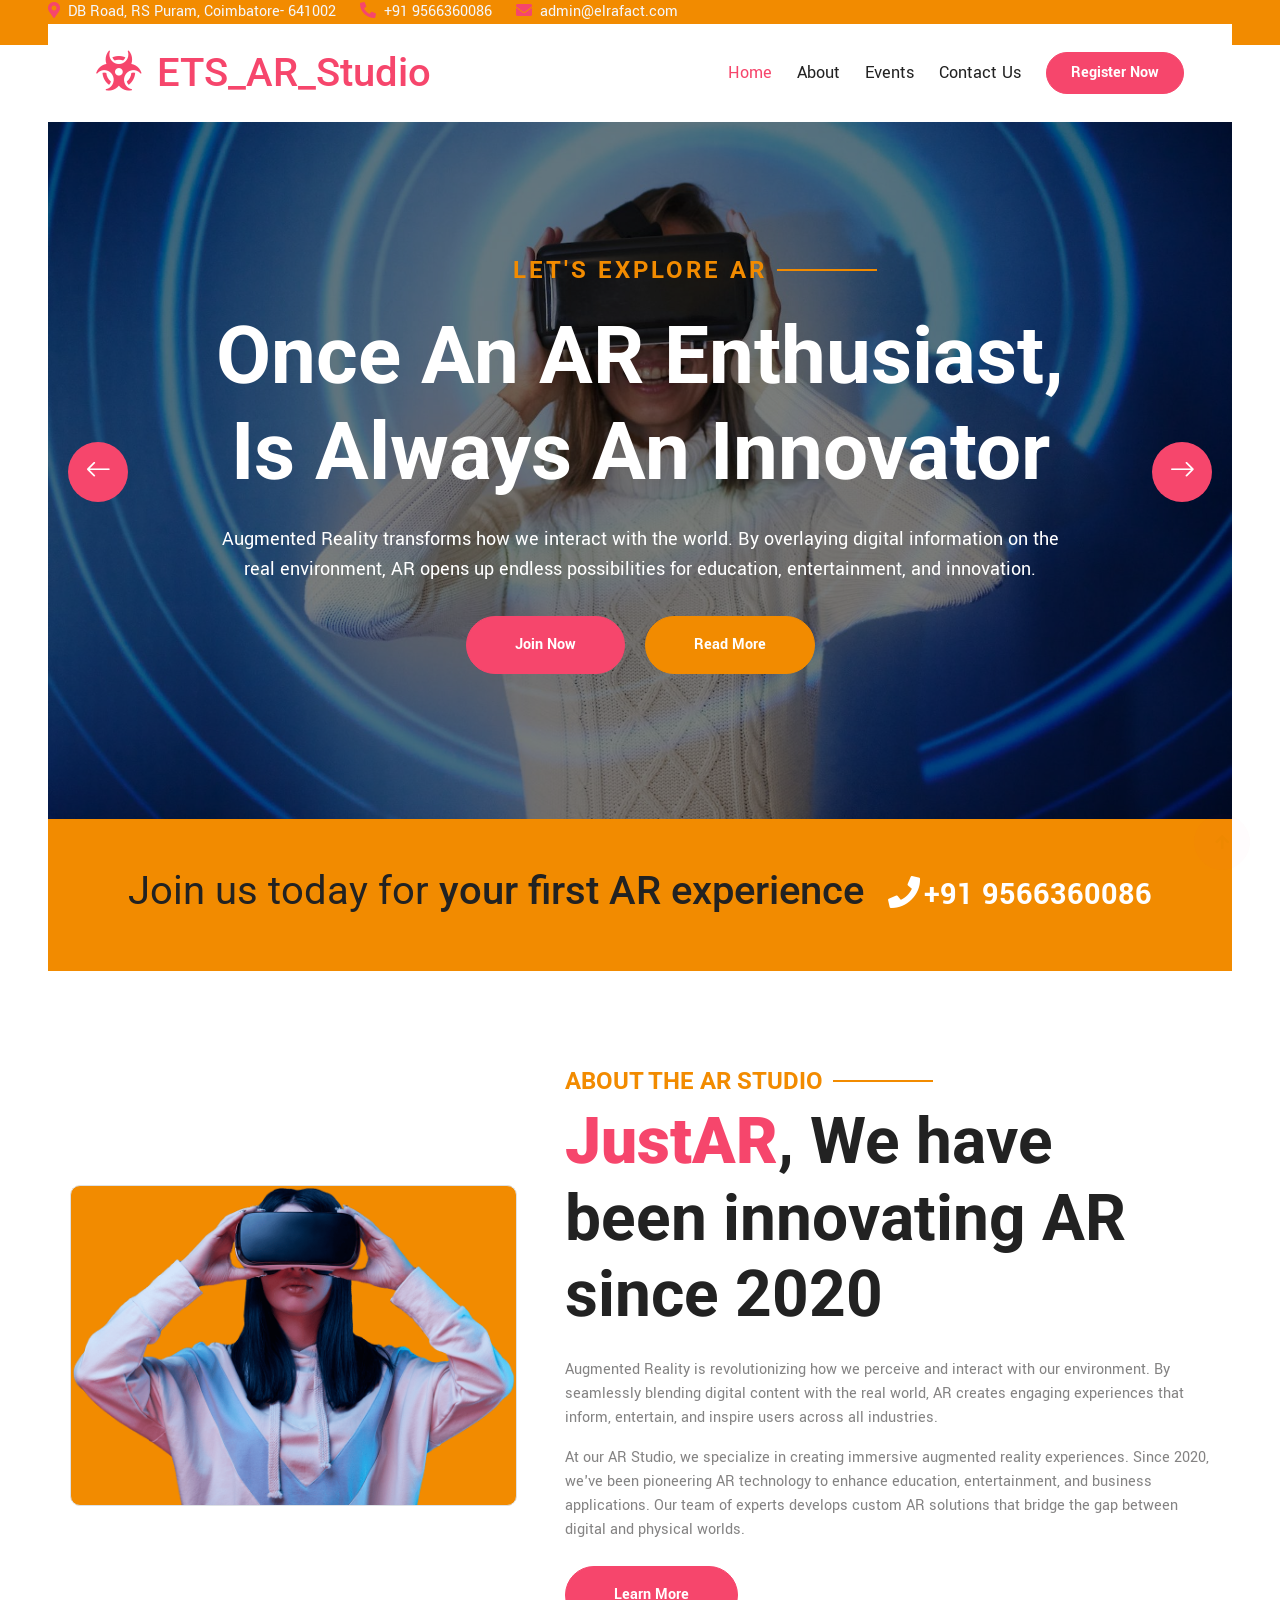
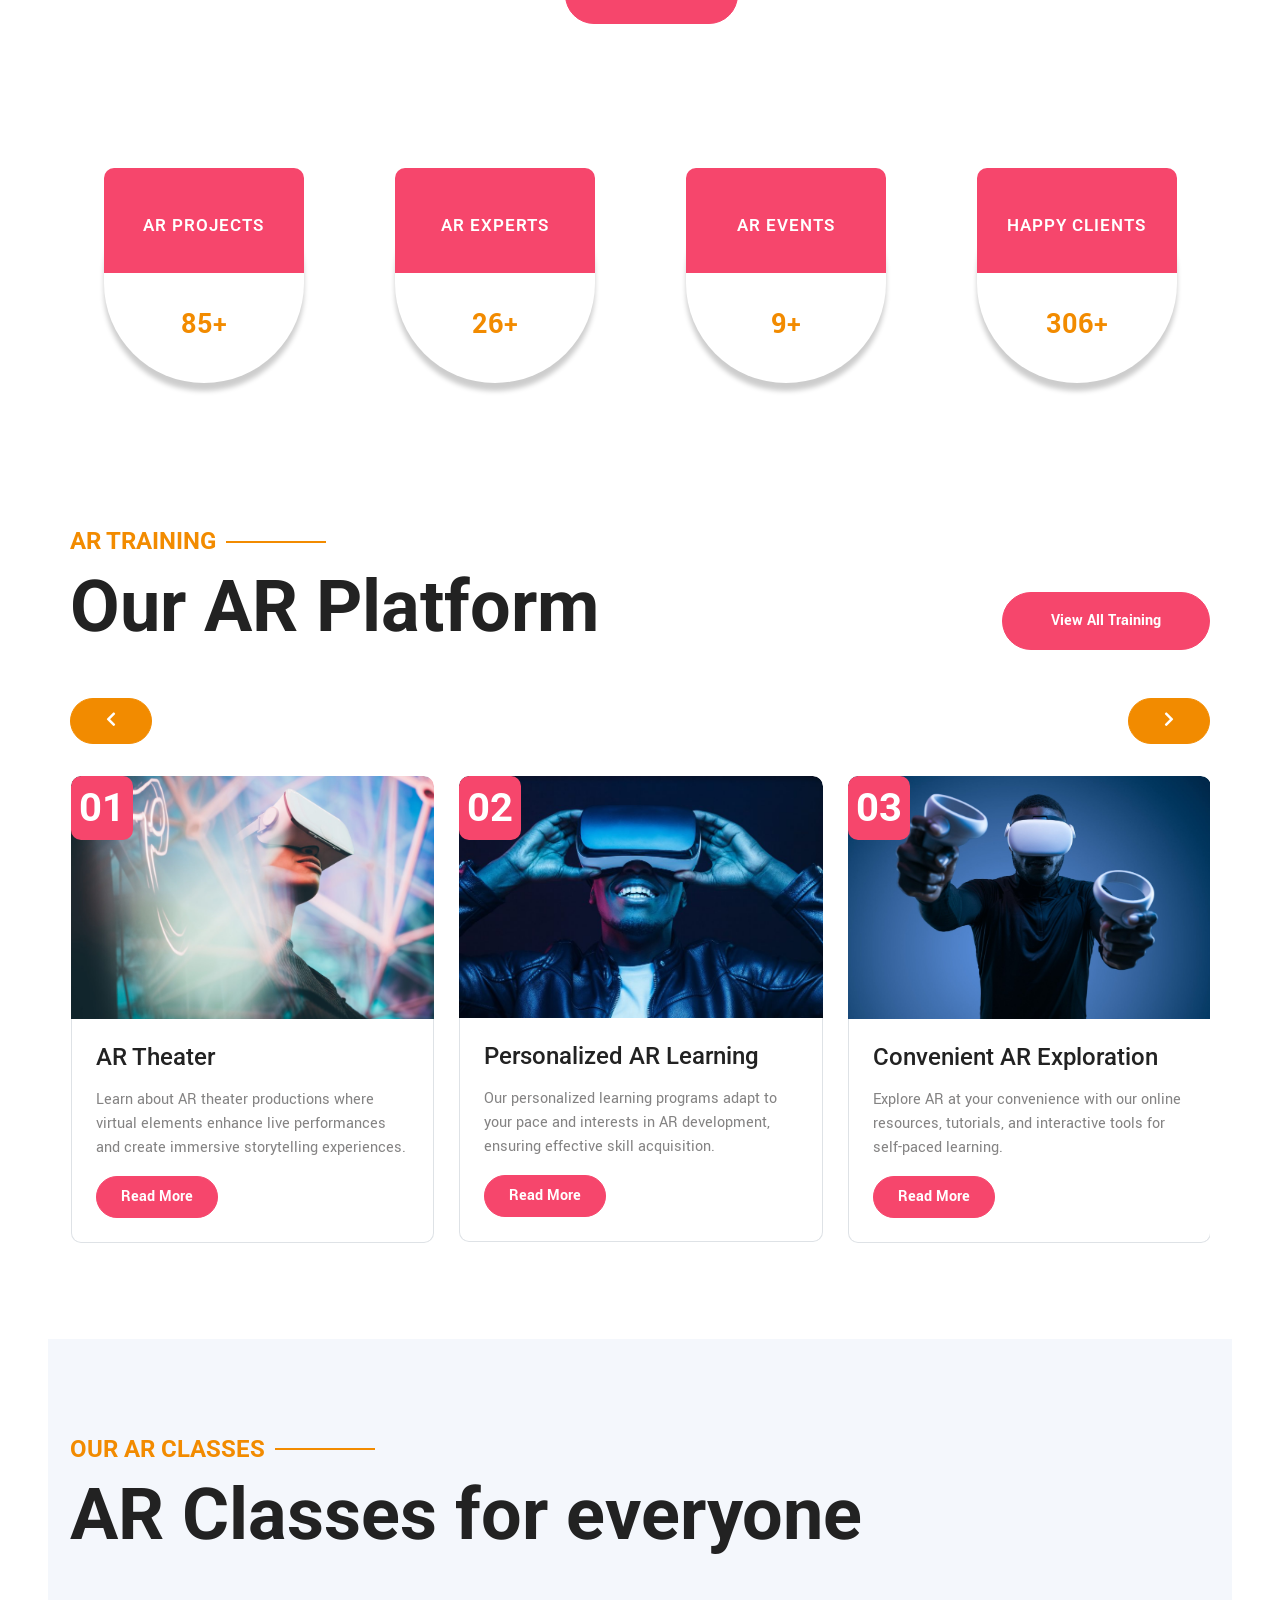
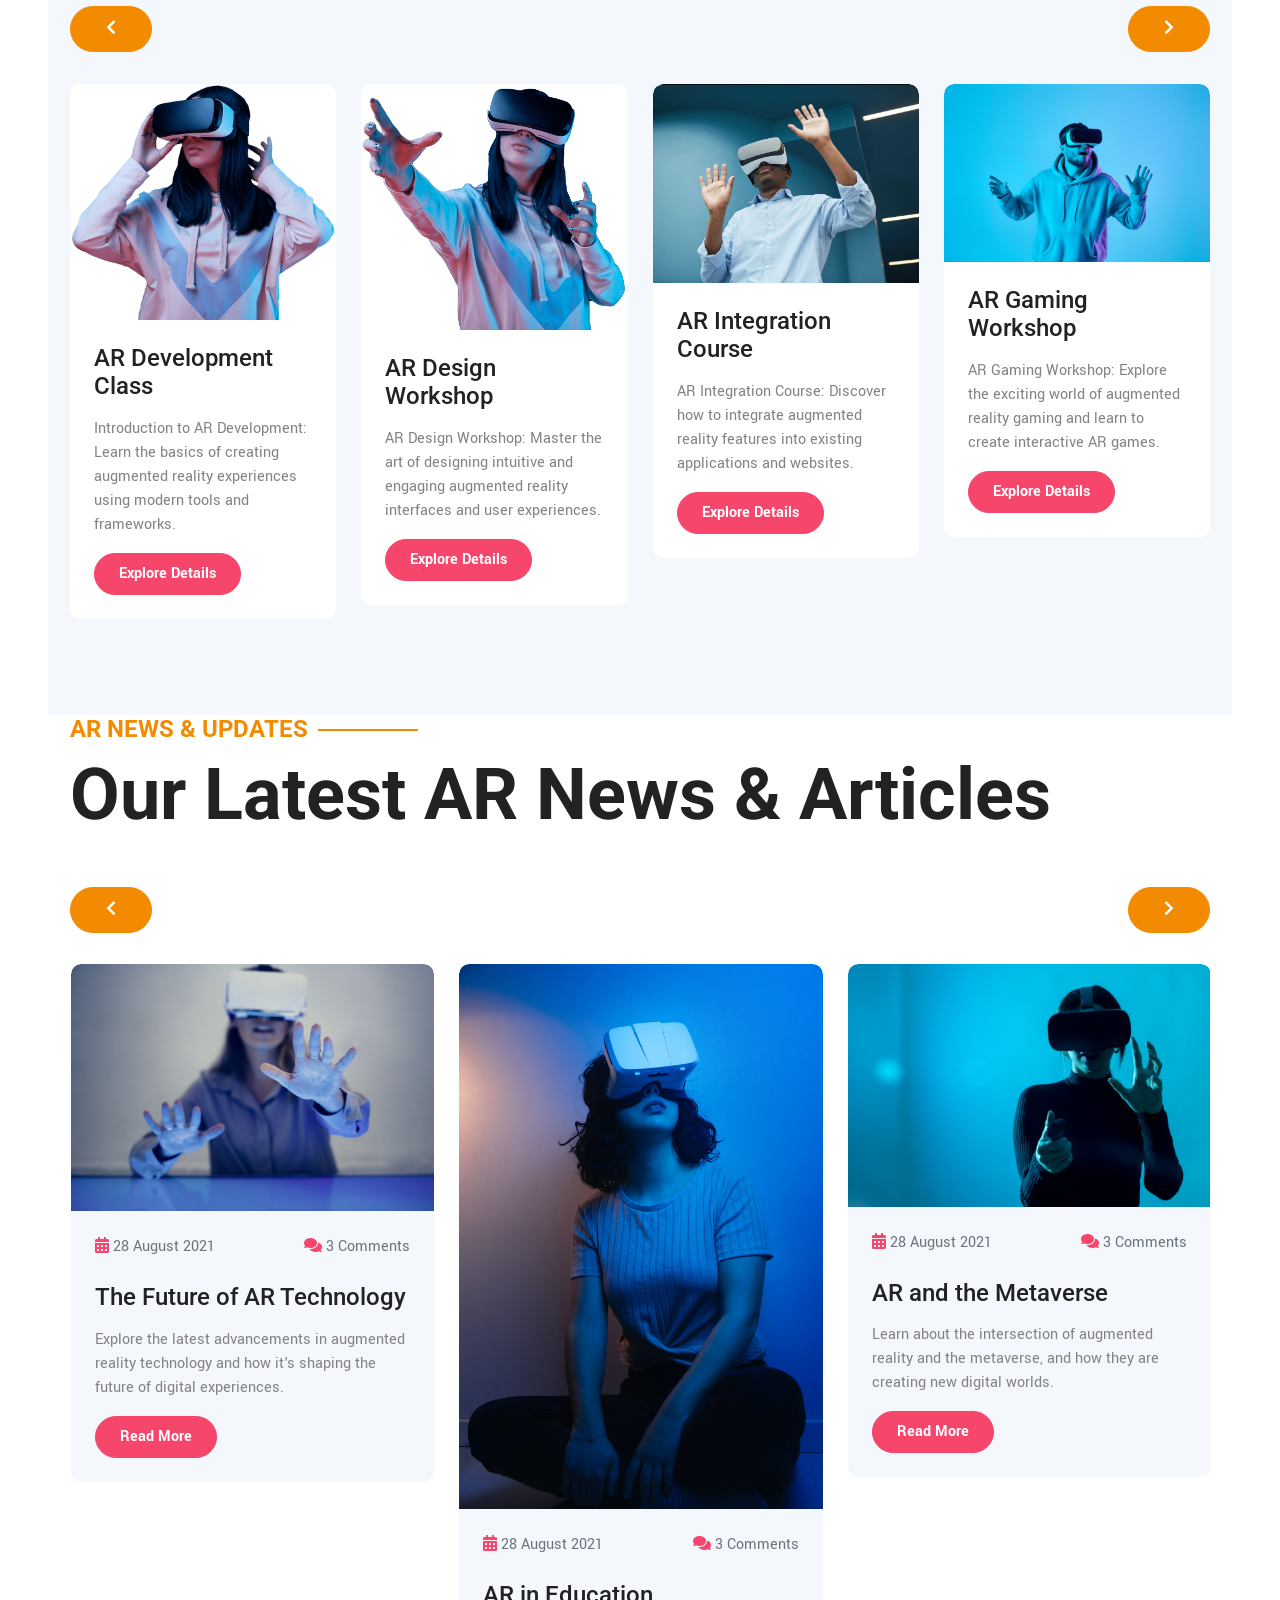
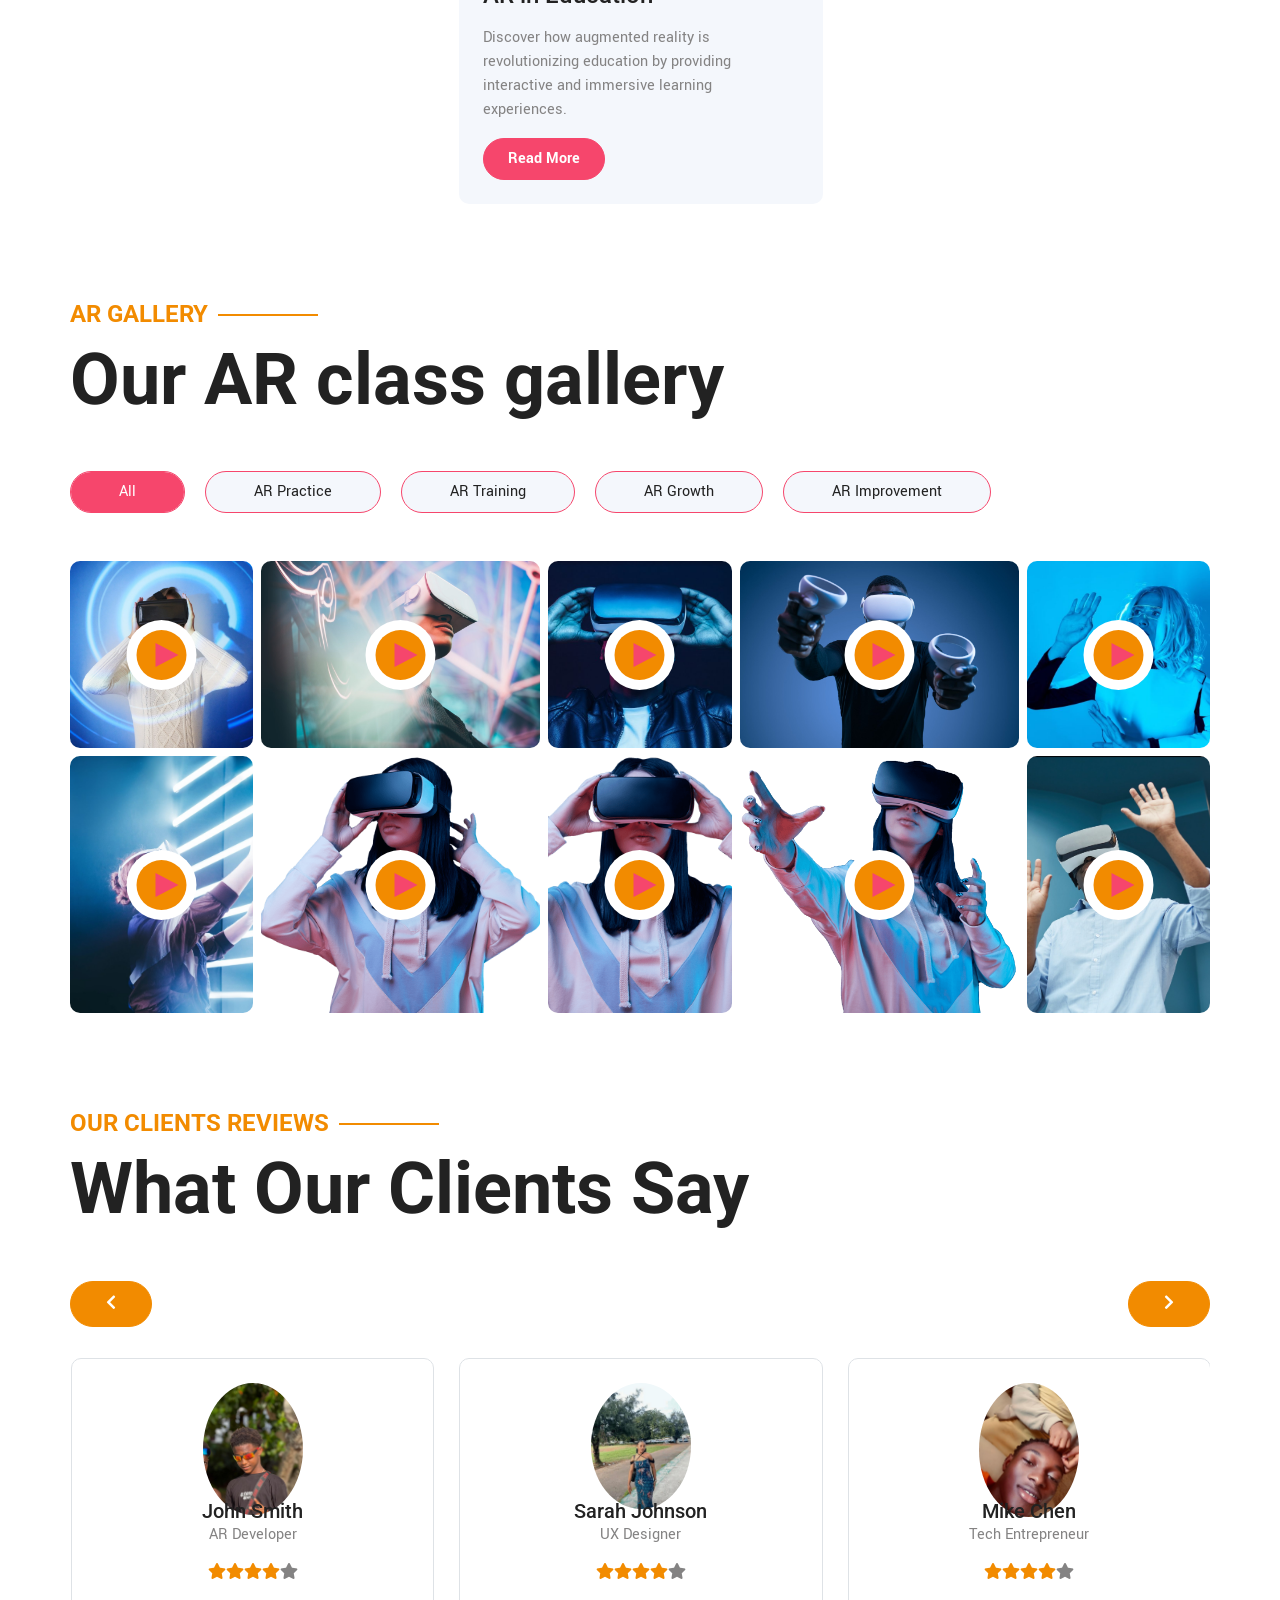
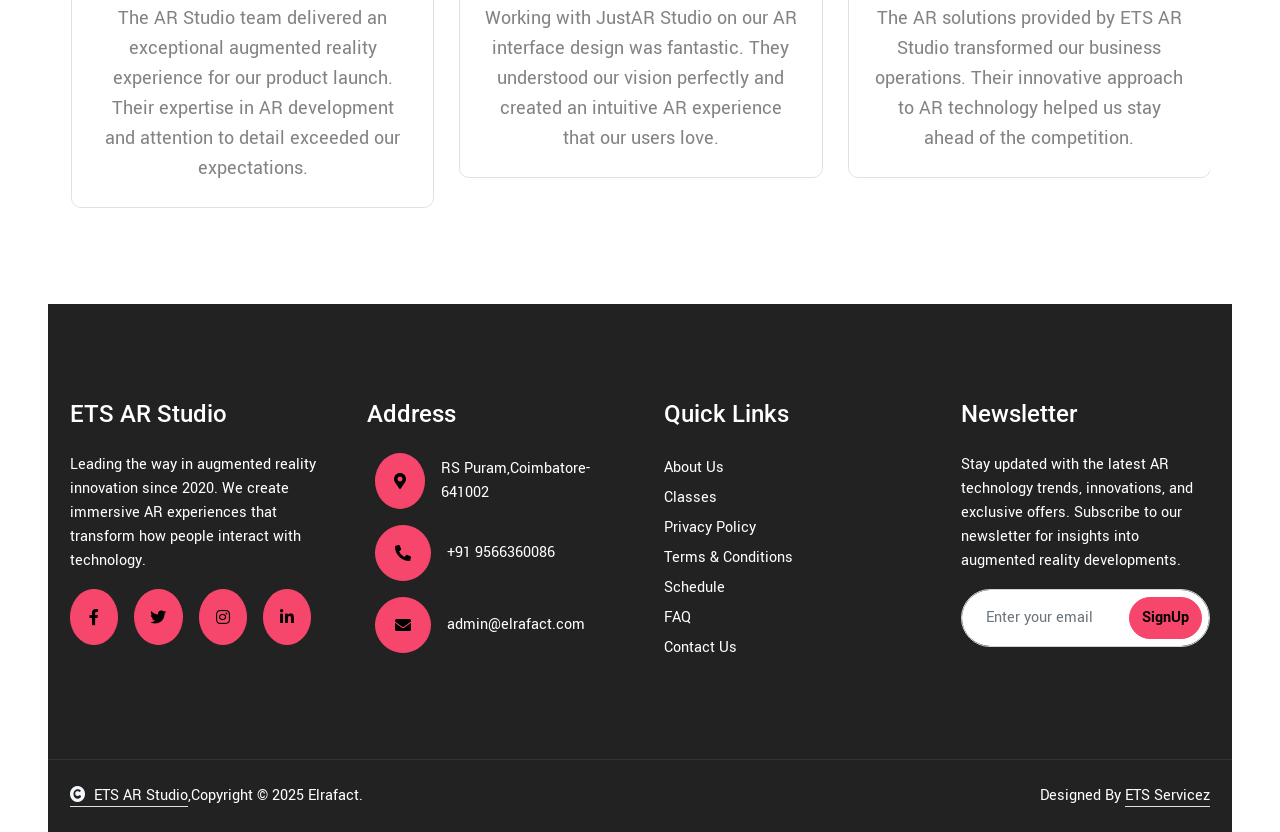
==== index.html @ f2a75872 "initial commit" ====
<!DOCTYPE html>
<html lang="en">

    <head>
        <meta charset="utf-8">
        <title>AR STUDIO</title>
        <meta content="width=device-width, initial-scale=1.0" name="viewport">
       <meta content="HTML website" name="keywords">

        <meta content="Download HTML" name="description">


        <!-- Google Web Fonts -->
        <link rel="preconnect" href="https://fonts.googleapis.com">
        <link rel="preconnect" href="https://fonts.gstatic.com" crossorigin>
        <link href="https://fonts.googleapis.com/css2?family=Roboto:wght@400;500;700&family=Yantramanav:wght@400;500;700&display=swap" rel="stylesheet"> 

        <!-- Icon Font Stylesheet -->
        <link rel="stylesheet" href="https://use.fontawesome.com/releases/v5.15.4/css/all.css"/>
        <link href="https://cdn.jsdelivr.net/npm/bootstrap-icons@1.4.1/font/bootstrap-icons.css" rel="stylesheet">

        <!-- Libraries Stylesheet -->
        <link href="lib/animate/animate.min.css" rel="stylesheet">
        <link href="lib/owlcarousel/assets/owl.carousel.min.css" rel="stylesheet">
        <link href="lib/lightbox/css/lightbox.min.css" rel="stylesheet">


        <!-- Customized Bootstrap Stylesheet -->
        <link href="css/bootstrap.min.css" rel="stylesheet">

        <!-- Stylesheet -->
        <link href="css/style.css" rel="stylesheet">
    </head>

    <body>

        <!-- Spinner Start -->
        <div id="spinner" class="show bg-white position-fixed translate-middle w-100 vh-100 top-50 start-50 d-flex align-items-center justify-content-center">
            <div class="spinner-border text-primary" style="width: 3rem; height: 3rem;" role="status">
                <span class="sr-only">Loading...</span>
            </div>
        </div>
        <!-- Spinner End -->


        <!-- Topbar Start -->
        <div class="container-fluid bg-secondary px-5 d-none d-lg-block">
            <div class="row gx-0 align-items-center" style="height: 45px;">
                <div class="col-lg-8 text-center text-lg-start mb-lg-0">
                    <div class="d-flex flex-wrap">
                        <a href="#" class="text-light me-4"><i class="fas fa-map-marker-alt text-primary me-2"></i>DB Road, RS Puram, Coimbatore- 641002</a>
                        <a href="#" class="text-light me-4"><i class="fas fa-phone-alt text-primary me-2"></i>+91 9566360086</a>
                        <a href="#" class="text-light me-0"><i class="fas fa-envelope text-primary me-2"></i>admin@elrafact.com</a>
                    </div>
                </div>
                <!-- <div class="col-lg-4 text-center text-lg-end">
                    <div class="d-flex justify-content-end">
                        <div class="border-end border-start py-1">
                            <a href="#" class="btn text-primary"><i class="fab fa-facebook-f"></i></a>
                        </div>
                        <div class="border-end py-1">
                            <a href="#" class="btn text-primary"><i class="fab fa-twitter"></i></a>
                        </div>
                        <div class="border-end py-1">
                            <a href="#" class="btn text-primary"><i class="fab fa-instagram"></i></a>
                        </div>
                        <div class="border-end py-1">
                            <a href="#" class="btn text-primary"><i class="fab fa-linkedin-in"></i></a>
                        </div> -->
                    <!-- </div>
                </div>
            </div>
        </div> -->
        <!-- Topbar End -->


        <!-- Navbar & Hero Start -->
        <div class="container-fluid position-relative p-0">
            <nav class="navbar navbar-expand-lg navbar-light bg-white px-4 px-lg-5 py-3 py-lg-0">
                <a href="#" class="navbar-brand p-0">
                    <h1 class="text-primary m-0"><i class="fas fa-biohazard me-3"></i>ETS_AR_Studio</h1>
                    <!-- <img src="img/logo.png" alt="Logo"> -->
                </a>
                <button class="navbar-toggler" type="button" data-bs-toggle="collapse" data-bs-target="#navbarCollapse">
                    <span class="fa fa-bars"></span>
                </button>
                <div class="collapse navbar-collapse" id="navbarCollapse">
                    <div class="navbar-nav ms-auto py-0">
                        <a href="index.html" class="nav-item nav-link active">Home</a>
                        <a href="about.html" class="nav-item nav-link">About</a>
                        <a href="event.html" class="nav-item nav-link">Events</a>
                        <!-- <div class="nav-item dropdown">
                            <a href="#" class="nav-link dropdown-toggle" data-bs-toggle="dropdown">Pages</a>
                            <div class="dropdown-menu m-0">
                                <a href="testimonial.html" class="dropdown-item">Testimonial</a>
                                <a href="404.html" class="dropdown-item">404 Page</a>
                            </div>
                        </div> -->
                        <a href="contact.html" class="nav-item nav-link">Contact Us</a>
                    </div>
                    <a href="#" class="btn btn-primary rounded-pill text-white py-2 px-4 flex-wrap flex-sm-shrink-0">Register Now</a>
                </div>
            </nav>
        </div>
        <!-- Navbar & Hero End -->


        <!-- Carousel Start -->
        <div class="header-carousel owl-carousel">
            <div class="header-carousel-item">
                <img src="img/a-girl-in-virtual-reality-glasses-e1686030496577.jpg" class="img-fluid w-100" alt="Image">
                <div class="carousel-caption">
                    <div class="carousel-caption-content p-3" style="max-width: 900px;">
                        <h4 class="text-secondary text-uppercase sub-title fw-bold mb-4 wow fadeInUp" data-wow-delay="0.1s" style="letter-spacing: 3px;">Let's Explore AR</h4>
                        <h1 class="display-1 text-capitalize text-white mb-4 wow fadeInUp" data-wow-delay="0.3s">Once An AR Enthusiast, Is Always An Innovator</h1>
                        <p class="fs-5 wow fadeInUp" data-wow-delay="0.5s">Augmented Reality transforms how we interact with the world. By overlaying digital information on the real environment, AR opens up endless possibilities for education, entertainment, and innovation.
                        </p>
                        <div class="pt-2">
                            <a class="btn btn-primary rounded-pill text-white py-3 px-5 m-2 wow fadeInLeft" data-wow-delay="0.1s" href="#">Join Now</a>
                            <a class="btn btn-secondary rounded-pill text-white py-3 px-5 m-2 wow fadeInRight" data-wow-delay="0.3s" href="#">Read More</a>
                        </div>
                    </div>
                </div>
            </div>
            <div class="header-carousel-item">
                <img src="img/woman-in-vr-headset-e1686030555215.jpg" class="img-fluid w-100" alt="Image">
                <div class="carousel-caption">
                    <div class="carousel-caption-content p-3" style="max-width: 900px;">
                        <h4 class="text-secondary text-uppercase sub-title fw-bold mb-4" style="letter-spacing: 3px;">Let's Explore AR</h4>
                        <h1 class="display-1 text-capitalize text-white mb-4">Once An AR Enthusiast, Is Always An Innovator</h1>
                        <p class="fs-5">Experience the future of technology with our cutting-edge AR solutions. From interactive apps to immersive training programs, we bring digital experiences to life in the real world.
                        </p>
                        <div class="pt-2">
                            <a class="btn btn-primary rounded-pill text-white py-3 px-5 m-2 wow fadeInLeft" data-wow-delay="0.1s" href="#">Join Now</a>
                            <a class="btn btn-secondary rounded-pill text-white py-3 px-5 m-2 wow fadeInRight" data-wow-delay="0.3s" href="#">Read More</a>
                        </div>
                    </div>
                </div>
            </div>
            <div class="header-carousel-item">
                <img src="img/virtual-reality-e1686030510791.jpg" class="img-fluid w-100" alt="Image">
                <div class="carousel-caption">
                    <div class="carousel-caption-content p-3" style="max-width: 900px;">
                        <h4 class="text-secondary text-uppercase sub-title fw-bold mb-4" style="letter-spacing: 3px;">Let's Explore AR</h4>
                        <h1 class="display-1 text-capitalize text-white mb-4">Once An AR Enthusiast, Is Always An Innovator</h1>
                        <p class="fs-5">Join our AR community and discover how augmented reality is revolutionizing industries. Our expert team provides training and development for AR applications across various fields.
                        </p>
                        <div class="pt-2">
                            <a class="btn btn-primary rounded-pill text-white py-3 px-5 m-2 wow fadeInLeft" data-wow-delay="0.1s" href="#">Join Now</a>
                            <a class="btn btn-secondary rounded-pill text-white py-3 px-5 m-2 wow fadeInRight" data-wow-delay="0.3s" href="#">Read More</a>
                        </div>
                    </div>
                </div>
            </div>
        </div>
        <!-- Carousel End -->

        <!-- Banner Start -->
        <div class="container-fluid bg-secondary wow zoomInDown" data-wow-delay="0.1s">
            <div class="container">
                <div class="d-flex flex-column flex-lg-row align-items-center justify-content-center text-center p-5">
                    <h1 class="me-4"><span class="fw-normal">Join us today for </span><span> your first AR experience</span></h1>
                    <a href="#" class="text-white fw-bold fs-2"> <i class="fa fa-phone me-1"></i>+91 9566360086</a>
                </div>
            </div>
        </div>
        <!-- Banner End -->

        <!-- About Start -->
        <div class="container-fluid py-5">
            <div class="container py-5">
                <div class="row g-5 align-items-center">
                    <div class="col-lg-5 wow fadeInLeft" data-wow-delay="0.1s">
                        <div class="border bg-secondary rounded">
                            <img src="img/image-MGDQ6WZ.png" class="img-fluid w-100 rounded" alt="Image">
                        </div>
                    </div>
                    <div class="col-lg-7 wow fadeInRight" data-wow-delay="0.3s">
                        <h4 class="text-secondary sub-title fw-bold">about The AR Studio</h4>
                        <h1 class="display-3 mb-4"><strong class="text-primary">JustAR</strong>, We have been innovating AR since 2020</h1>
                        <p>Augmented Reality is revolutionizing how we perceive and interact with our environment. By seamlessly blending digital content with the real world, AR creates engaging experiences that inform, entertain, and inspire users across all industries.
                        </p>
                        <p class="mb-4">At our AR Studio, we specialize in creating immersive augmented reality experiences. Since 2020, we've been pioneering AR technology to enhance education, entertainment, and business applications. Our team of experts develops custom AR solutions that bridge the gap between digital and physical worlds.
                        </p>
                        <a class="btn btn-primary rounded-pill text-white py-3 px-5" href="#">Learn More</a>
                    </div>
                </div>
            </div>
        </div>
        <!-- About End -->


        <!-- Counter Facts Start -->
        <div class="container-fluid counter-facts py-5">
            <div class="container">
                <div class="row">
                    <div class="col-12 col-sm-6 col-md-6 col-xl-3 wow fadeInUp" data-wow-delay="0.1s">
                        <div class="counter">
                            <div class="counter-icon w-100 d-flex align-items-center justify-content-center">
                                <h3>AR Projects</h3>
                            </div>
                            <div class="counter-content d-flex align-items-center justify-content-center mt-4">
                                <span class="counter-value" data-toggle="counter-up">158</span>
                                <h4 class="text-secondary mb-0" style="font-weight: 600; font-size: 25px;">+</h4>
                            </div>
                        </div>
                    </div>
                    <div class="col-12 col-sm-6 col-md-6 col-xl-3 wow fadeInUp" data-wow-delay="0.3s">
                        <div class="counter">
                            <div class="counter-icon w-100 d-flex align-items-center justify-content-center">
                                <h3>AR Experts</h3>
                            </div>
                            <div class="counter-content d-flex align-items-center justify-content-center mt-4">
                                <span class="counter-value" data-toggle="counter-up">49</span>
                                <h4 class="text-secondary mb-0" style="font-weight: 600; font-size: 25px;">+</h4>
                            </div>
                        </div>
                    </div>
                    <div class="col-12 col-sm-6 col-md-6 col-xl-3 wow fadeInUp" data-wow-delay="0.5s">
                        <div class="counter">
                            <div class="counter-icon w-100 d-flex align-items-center justify-content-center">
                                <h3>AR Events</h3>
                            </div>
                            <div class="counter-content d-flex align-items-center justify-content-center mt-4">
                                <span class="counter-value" data-toggle="counter-up">17</span>
                                <h4 class="text-secondary mb-0" style="font-weight: 600; font-size: 25px;">+</h4>
                            </div>
                        </div>
                    </div>
                    <div class="col-12 col-sm-6 col-md-6 col-xl-3 wow fadeInUp" data-wow-delay="0.7s">
                        <div class="counter">
                            <div class="counter-icon w-100 d-flex align-items-center justify-content-center">
                                <h3>Happy Clients</h3>
                            </div>
                            <div class="counter-content d-flex align-items-center justify-content-center mt-4">
                                <span class="counter-value" data-toggle="counter-up">567</span>
                                <h4 class="text-secondary mb-0" style="font-weight: 600; font-size: 25px;">+</h4>
                            </div>
                        </div>
                    </div>
                </div>
            </div>
        </div>
        <!-- Counter Facts End -->


        <!-- Training Start -->
        <div class="container-fluid training py-5">
            <div class="container py-5">
                <div class="pb-5">
                    <div class="row g-4 align-items-end">
                        <div class="col-xl-8">
                            <h4 class="text-secondary sub-title fw-bold wow fadeInUp" data-wow-delay="0.1s">AR Training</h4>
                            <h1 class="display-2 mb-0 wow fadeInUp" data-wow-delay="0.3s">Our AR Platform</h1>
                        </div>
                        <div class="col-xl-4 text-xl-end wow fadeInUp" data-wow-delay="0.3s">
                            <a class="btn btn-primary rounded-pill text-white py-3 px-5" href="#">View All Training</a>
                        </div>
                    </div>
                </div>
                <div class="training-carousel owl-carousel pt-5 wow fadeInUp" data-wow-delay="0.1s">
                    <div class="training-item bg-white rounded wow fadeInUp" data-wow-delay="0.1s">
                        <div class="training-img rounded-top">
                            <img src="img/african-girl-adjusting-the-vr-headset--e1686030544477.jpg" class="img-fluid rounded-top w-100" alt="Image">
                            <h1 class="fs-1 fw-bold bg-primary text-white d-inline-block rounded p-2 position-absolute" style="top: 0; left: 0;">01</h1>
                        </div>
                        <div class="rounded-bottom border border-top-0 p-4">
                            <a href="#" class="h4 mb-3 d-block">AR Theater</a>
                            <p class="mb-3">Learn about AR theater productions where virtual elements enhance live performances and create immersive storytelling experiences.</p>
                            <a class="btn btn-primary rounded-pill text-white py-2 px-4" href="#">Read More</a>
                        </div>
                    </div>
                    <div class="training-item bg-white rounded wow fadeInUp" data-wow-delay="0.3s">
                        <div class="training-img rounded-top">
                            <img src="img/african-man-wearing-virtual-reality-headset-having-great-fun-e1686093640139-800x533.jpg" class="img-fluid rounded-top w-100" alt="Image">
                            <h1 class="fs-1 fw-bold bg-primary text-white d-inline-block rounded p-2 position-absolute" style="top: 0; left: 0;">02</h1>
                        </div>
                        <div class="rounded-bottom border border-top-0 p-4">
                            <a href="#" class="h4 mb-3 d-block">Personalized AR Learning</a>
                            <p class="mb-3">Our personalized learning programs adapt to your pace and interests in AR development, ensuring effective skill acquisition.</p>
                            <a class="btn btn-primary rounded-pill text-white py-2 px-4" href="#">Read More</a>
                        </div>
                    </div>
                    <div class="training-item bg-white rounded wow fadeInUp" data-wow-delay="0.5s">
                        <div class="training-img rounded-top">
                            <img src="img/focused-black-man-playing-video-game-with-joysticks-in-vr-goggles-e1686030522145.jpg" class="img-fluid rounded-top w-100" alt="Image">
                            <h1 class="fs-1 fw-bold bg-primary text-white d-inline-block rounded p-2 position-absolute" style="top: 0; left: 0;">03</h1>
                        </div>
                        <div class="rounded-bottom border border-top-0 p-4">
                            <a href="#" class="h4 mb-3 d-block">Convenient AR Exploration</a>
                            <p class="mb-3">Explore AR at your convenience with our online resources, tutorials, and interactive tools for self-paced learning.</p>
                            <a class="btn btn-primary rounded-pill text-white py-2 px-4" href="#">Read More</a>
                        </div>
                    </div>
                    <div class="training-item bg-white rounded wow fadeInUp" data-wow-delay="0.7s">
                        <div class="training-img rounded-top">
                            <img src="img/futuristic-concept-silhouette-of-a-young-girl-glasses-from-the-future-cyberpunk-virtual-reality-e1686093654618-800x534.jpg" class="img-fluid rounded-top w-100" alt="Image">
                            <h1 class="fs-1 fw-bold bg-primary text-white d-inline-block rounded p-2 position-absolute" style="top: 0; left: 0;">04</h1>
                        </div>
                        <div class="rounded-bottom border border-top-0 p-4">
                            <a href="#" class="h4 mb-3 d-block">AR Development</a>
                            <p class="mb-3">Dive into AR development with hands-on projects, coding tutorials, and expert guidance to build your own AR applications.</p>
                            <a class="btn btn-primary rounded-pill text-white py-2 px-4" href="#">Read More</a>
                        </div>
                    </div>
                    <div class="training-item bg-white rounded wow fadeInUp" data-wow-delay="0.9s">
                        <div class="training-img rounded-top">
                            <img src="img/girl-using-vr-goggles-in-colorful-neon-lights-e1686030533564.jpg" class="img-fluid rounded-top w-100" alt="Image">
                            <h1 class="fs-1 fw-bold bg-primary text-white d-inline-block rounded p-2 position-absolute" style="top: 0; left: 0;">05</h1>
                        </div>
                        <div class="rounded-bottom border border-top-0 p-4">
                            <a href="#" class="h4 mb-3 d-block">AR Innovation</a>
                            <p class="mb-3">Innovate with AR technology to create solutions for real-world problems in healthcare, education, and entertainment industries.</p>
                            <a class="btn btn-primary rounded-pill text-white py-2 px-4" href="#">Read More</a>
                        </div>
                    </div>
                </div>
            </div>
        </div>
        <!-- Training End -->


        <!-- Dance Class Start -->
        <div class="container-fluid class bg-light py-5">
            <div class="container py-5">
                <div class="pb-5">
                    <h4 class="text-secondary sub-title fw-bold wow fadeInUp" data-wow-delay="0.1s">Our AR Classes</h4>
                    <h1 class="display-2 mb-0 wow fadeInUp" data-wow-delay="0.3s">AR Classes for everyone</h1>
                </div>
                <div class="class-carousel owl-carousel pt-5 wow fadeInUp" data-wow-delay="0.1s">
                    <div class="class-item bg-white rounded wow fadeInUp" data-wow-delay="0.1s">
                        <div class="class-img rounded-top">
                            <img src="img/image-2GRWDDQ.png" class="img-fluid rounded-top w-100" alt="Image">
                        </div>
                        <div class="rounded-bottom p-4">
                            <a href="#" class="h4 mb-3 d-block">AR Development Class</a>
                            <p class="mb-3">Introduction to AR Development: Learn the basics of creating augmented reality experiences using modern tools and frameworks.</p>
                            <a class="btn btn-primary rounded-pill text-white py-2 px-4" href="#">Explore Details</a>
                        </div>
                    </div>
                    <div class="class-item bg-white rounded wow fadeInUp" data-wow-delay="0.3s">
                        <div class="class-img rounded-top">
                            <img src="img/image-PP4QVB6.png" class="img-fluid rounded-top w-100" alt="Image">
                        </div>
                        <div class="rounded-bottom p-4">
                            <a href="#" class="h4 mb-3 d-block">AR Design Workshop</a>
                            <p class="mb-3">AR Design Workshop: Master the art of designing intuitive and engaging augmented reality interfaces and user experiences.</p>
                            <a class="btn btn-primary rounded-pill text-white py-2 px-4" href="#">Explore Details</a>
                        </div>
                    </div>
                    <div class="class-item bg-white rounded wow fadeInUp" data-wow-delay="0.5s">
                        <div class="class-img rounded-top">
                            <img src="img/man-in-virtual-reality-e1685722595998.jpg" class="img-fluid rounded-top w-100" alt="Image">
                        </div>
                        <div class="rounded-bottom p-4">
                            <a href="#" class="h4 mb-3 d-block">AR Integration Course</a>
                            <p class="mb-3">AR Integration Course: Discover how to integrate augmented reality features into existing applications and websites.</p>
                            <a class="btn btn-primary rounded-pill text-white py-2 px-4" href="#">Explore Details</a>
                        </div>
                    </div>
                    <div class="class-item bg-white rounded wow fadeInUp" data-wow-delay="0.7s">
                        <div class="class-img rounded-top">
                            <img src="img/man-using-virtual-reality-glasses-and-playing-video-games-e1686030659880-800x534.jpg" class="img-fluid rounded-top w-100" alt="Image">
                        </div>
                        <div class="rounded-bottom p-4">
                            <a href="#" class="h4 mb-3 d-block">AR Gaming Workshop</a>
                            <p class="mb-3">AR Gaming Workshop: Explore the exciting world of augmented reality gaming and learn to create interactive AR games.</p>
                            <a class="btn btn-primary rounded-pill text-white py-2 px-4" href="#">Explore Details</a>
                        </div>
                    </div>
                    <div class="class-item bg-white rounded wow fadeInUp" data-wow-delay="0.9s">
                        <div class="class-img rounded-top">
                            <img src="img/virtual-reality-e1686030510791.jpg" class="img-fluid rounded-top w-100" alt="Image">
                        </div>
                        <div class="rounded-bottom p-4">
                            <a href="#" class="h4 mb-3 d-block">Advanced AR Techniques</a>
                            <p class="mb-3">Advanced AR Techniques: Dive deep into advanced augmented reality concepts including computer vision and machine learning.</p>
                            <a class="btn btn-primary rounded-pill text-white py-2 px-4" href="#">Explore Details</a>
                        </div>
                    </div>
                </div>
            </div>
        </div>
        <!-- Dance Class End -->


        <!-- Events Start -->
        <!-- <div class="container-fluid events py-5">
            <div class="container py-5">
                <div class="pb-5">
                    <div class="row g-4 align-items-end">
                        <div class="col-xl-8">
                            <h4 class="text-secondary sub-title fw-bold wow fadeInUp" data-wow-delay="0.1s">Events</h4>
                            <h1 class="display-2 mb-0 wow fadeInUp" data-wow-delay="0.3s">Upcoming Events</h1>
                        </div>
                        <div class="col-xl-4 text-xl-end pb-3 wow fadeInUp" data-wow-delay="0.3s">
                            <a class="btn btn-primary rounded-pill text-white py-3 px-5" href="#">View All Events</a>
                        </div>
                    </div>
                </div>
                <div class="row g-4 justify-content-center">
                    <div class="col-md-6 col-lg-4 col-xl-3 wow fadeInUp" data-wow-delay="0.1s">
                        <div class="event-item rounded">
                            <div class="position-relative">
                                <img src="img/service-1.jpg" class="img-fluid rounded-top w-100" alt="Image">
                                <div class="bg-primary text-white fw-bold rounded d-inline-block position-absolute p-2" style="top: 0; right: 0;">JAN 20</div>
                                <div class="d-flex justify-content-between border-start border-end bg-white px-2 py-2 w-100 position-absolute" style="bottom: 0; left: 0; opacity: 0.8;">
                                    <a href="#" class="text-dark"><i class="fas fa-clock text-primary"></i> 08:00AM - 10:00PM</a>
                                    <a href="#" class="text-dark"><span class="fas fa-map-marker-alt text-primary"></span> New York</a>
                                </div>
                            </div>
                            <div class="border border-top-0 rounded-bottom p-4">
                                <a href="#" class="h4 mb-3 d-block">Open House - AR Innovations</a>
                                <p class="mb-3">Join us for an exclusive open house event showcasing the latest AR innovations and technologies that are shaping the future.</p>
                                <a class="btn btn-primary rounded-pill text-white py-2 px-4" href="#">Watch Now</a>
                            </div>
                        </div>
                    </div>
                    <div class="col-md-6 col-lg-4 col-xl-3 wow fadeInUp" data-wow-delay="0.3s">
                        <div class="event-item rounded">
                            <div class="position-relative">
                                <img src="img/service-2.jpg" class="img-fluid rounded-top w-100" alt="Image">
                                <div class="bg-primary text-white rounded d-inline-block position-absolute p-2" style="top: 0; right: 0;">JUN 30</div>
                                <div class="d-flex justify-content-between border-start border-end bg-white px-2 py-2 w-100 position-absolute" style="bottom: 0; left: 0; opacity: 0.8;">
                                    <a href="#" class="text-dark"><i class="fas fa-clock text-primary"></i> 08:00AM - 10:00PM</a>
                                    <a href="#" class="text-dark"><span class="fas fa-map-marker-alt text-primary"></span> New York</a>
                                </div>
                            </div>
                            <div class="border rounded-bottom p-4">
                                <a href="#" class="h4 mb-3 d-block">AR Workshop Registration</a>
                                <p class="mb-3">Register for our comprehensive AR workshop series and learn hands-on skills for developing augmented reality applications.</p>
                                <a class="btn btn-primary rounded-pill text-white py-2 px-4" href="#">Watch Now</a>
                            </div>
                        </div>
                    </div>
                    <div class="col-md-6 col-lg-4 col-xl-3 wow fadeInUp" data-wow-delay="0.5s">
                        <div class="event-item rounded">
                            <div class="position-relative">
                                <img src="img/service-3.jpg" class="img-fluid rounded-top w-100" alt="Image">
                                <div class="bg-primary text-white rounded d-inline-block position-absolute p-2" style="top: 0; right: 0;">MAY 15</div>
                                <div class="d-flex justify-content-between border-start border-end bg-white px-2 py-2 w-100 position-absolute" style="bottom: 0; left: 0; opacity: 0.8;">
                                    <a href="#" class="text-dark"><i class="fas fa-clock text-primary"></i> 08:00AM - 10:00PM</a>
                                    <a href="#" class="text-dark"><span class="fas fa-map-marker-alt text-primary"></span> New York</a>
                                </div>
                            </div>
                            <div class="border rounded-bottom p-4">
                                <a href="#" class="h4 mb-3 d-block">AR Tech Showcase</a>
                                <p class="mb-3">Discover cutting-edge AR technologies and see live demonstrations of how AR is transforming industries worldwide.</p>
                                <a class="btn btn-primary rounded-pill text-white py-2 px-4" href="#">Watch Now</a>
                            </div>
                        </div>
                    </div>
                    <div class="col-md-6 col-lg-4 col-xl-3 wow fadeInUp" data-wow-delay="0.7s">
                        <div class="event-item rounded">
                            <div class="position-relative">
                                <img src="img/service-4.jpg" class="img-fluid rounded-top w-100" alt="Image">
                                <div class="bg-primary text-white rounded d-inline-block position-absolute p-2" style="top: 0; right: 0;">APR 2</div>
                                <div class="d-flex justify-content-between border-start border-end bg-white px-2 py-2 w-100 position-absolute" style="bottom: 0; left: 0; opacity: 0.8;">
                                    <a href="#" class="text-dark"><i class="fas fa-clock text-primary"></i> 08:00AM - 10:00PM</a>
                                    <a href="#" class="text-dark"><span class="fas fa-map-marker-alt text-primary"></span> New York</a>
                                </div>
                            </div>
                            <div class="border rounded-bottom p-4">
                                <a href="#" class="h4 mb-3 d-block">AR Studio Launch</a>
                                <p class="mb-3">Celebrate the launch of our new AR studio with exclusive previews of upcoming projects and networking opportunities.</p>
                                <a class="btn btn-primary rounded-pill text-white py-2 px-4" href="#">Watch Now</a>
                            </div>
                        </div>
                    </div>
                </div>
            </div>
        </div> -->
        <!-- Events End -->



        <!-- Blogs Start -->
        <div class="container-fluid blog pb-5">
            <div class="container pb-5">
                <div class="pb-5">
                    <h4 class="text-secondary sub-title fw-bold wow fadeInUp" data-wow-delay="0.1s">AR News & Updates</h4>
                    <h1 class="display-2 mb-0 wow fadeInUp" data-wow-delay="0.3s">Our Latest AR News & Articles</h1>
                </div>
                <div class="blog-carousel owl-carousel pt-5 wow fadeInUp" data-wow-delay="0.1s">
                    <div class="blog-item bg-white rounded wow fadeInUp" data-wow-delay="0.1s">
                        <div class="blog-img rounded-top">
                            <img src="img/virtual-reality-e1686030510791.jpg" class="img-fluid rounded-top w-100" alt="Image">
                        </div>
                        <div class="bg-light rounded-bottom p-4">
                            <div class="d-flex justify-content-between mb-4">
                                <a href="#" class="text-muted"><i class="fa fa-calendar-alt text-primary"></i> 28 August 2021</a>
                                <a href="#" class="text-muted"><span class="fa fa-comments text-primary"></span> 3 Comments</a>
                            </div>
                            <a href="#" class="h4 mb-3 d-block">The Future of AR Technology</a>
                            <p class="mb-3">Explore the latest advancements in augmented reality technology and how it's shaping the future of digital experiences.</p>
                            <a class="btn btn-primary rounded-pill text-white py-2 px-4" href="#">Read More</a>
                        </div>
                    </div>
                    <div class="blog-item bg-white rounded wow fadeInUp" data-wow-delay="0.3s">
                        <div class="blog-img rounded-top">
                            <img src="img/woman-wears-virtual-reality-glasses.jpg" class="img-fluid rounded-top w-100" alt="Image">
                        </div>
                        <div class="bg-light rounded-bottom p-4">
                            <div class="d-flex justify-content-between mb-4">
                                <a href="#" class="text-muted"><i class="fa fa-calendar-alt text-primary"></i> 28 August 2021</a>
                                <a href="#" class="text-muted"><span class="fa fa-comments text-primary"></span> 3 Comments</a>
                            </div>
                            <a href="#" class="h4 mb-3 d-block">AR in Education</a>
                            <p class="mb-3">Discover how augmented reality is revolutionizing education by providing interactive and immersive learning experiences.</p>
                            <a class="btn btn-primary rounded-pill text-white py-2 px-4" href="#">Read More</a>
                        </div>
                    </div>
                    <div class="blog-item bg-white rounded wow fadeInUp" data-wow-delay="0.5s">
                        <div class="blog-img rounded-top">
                            <img src="img/metaverse-technology-concept-woman-with-virtual-reality-vr-glasses-futuristic-lifestyle-e1686030643588.jpg" class="img-fluid rounded-top w-100" alt="Image">
                        </div>
                        <div class="bg-light rounded-bottom p-4">
                            <div class="d-flex justify-content-between mb-4">
                                <a href="#" class="text-muted"><i class="fa fa-calendar-alt text-primary"></i> 28 August 2021</a>
                                <a href="#" class="text-muted"><span class="fa fa-comments text-primary"></span> 3 Comments</a>
                            </div>
                            <a href="#" class="h4 mb-3 d-block">AR and the Metaverse</a>
                            <p class="mb-3">Learn about the intersection of augmented reality and the metaverse, and how they are creating new digital worlds.</p>
                            <a class="btn btn-primary rounded-pill text-white py-2 px-4" href="#">Read More</a>
                        </div>
                    </div>
                    <div class="blog-item bg-white rounded wow fadeInUp" data-wow-delay="0.7s">
                        <div class="blog-img rounded-top">
                            <img src="img/woman-wearing-virtual-reality-glasses-e1686030586979.jpg" class="img-fluid rounded-top w-100" alt="Image">
                        </div>
                        <div class="bg-light rounded-bottom p-4">
                            <div class="d-flex justify-content-between mb-4">
                                <a href="#" class="text-muted"><i class="fa fa-calendar-alt text-primary"></i> 28 August 2021</a>
                                <a href="#" class="text-muted"><span class="fa fa-comments text-primary"></span> 3 Comments</a>
                            </div>
                            <a href="#" class="h4 mb-3 d-block">AR Business Applications</a>
                            <p class="mb-3">Explore how businesses are leveraging augmented reality for marketing, training, and customer engagement.</p>
                            <a class="btn btn-primary rounded-pill text-white py-2 px-4" href="#">Read More</a>
                        </div>
                    </div>
                </div>
            </div>
        </div>
        <!-- Blogs End -->


        <!-- Team Start -->
        <!-- <div class="container-fluid team pb-5">
            <div class="container pb-5">
                <div class="pb-5">
                    <h4 class="text-secondary sub-title fw-bold wow fadeInUp" data-wow-delay="0.1s">Dance Teachers</h4>
                    <h1 class="display-2 mb-0 wow fadeInUp" data-wow-delay="0.3s">Our Professional Instructor</h1>
                </div>
                <div class="team-carousel owl-carousel pt-5 wow fadeInUp" data-wow-delay="0.1s">
                    <div class="team-item border rounded wow fadeInUp" data-wow-delay="0.1s">
                        <div class="team-img bg-secondary rounded-top">
                            <img src="img/team-1.jpg" class="img-fluid rounded-top w-100" alt="Image">
                            <div class="team-icon">
                                <a class="btn btn-square btn-primary rounded-circle mx-1" href=""><i class="fab fa-facebook-f"></i></a>
                                <a class="btn btn-square btn-primary rounded-circle mx-1" href=""><i class="fab fa-twitter"></i></a>
                                <a class="btn btn-square btn-primary rounded-circle mx-1" href=""><i class="fab fa-instagram"></i></a>
                                <a class="btn btn-square btn-primary rounded-circle mx-1" href=""><i class="fab fa-linkedin-in"></i></a>
                            </div>
                        </div>
                        <div class="team-content text-center p-4">
                            <a href="#" class="h4">Emily Ava</a>
                            <p class="mb-0 text-primary">Instructor</p>
                        </div>
                    </div>
                    <div class="team-item border rounded wow fadeInUp" data-wow-delay="0.3s">
                        <div class="team-img bg-secondary rounded-top">
                            <img src="img/team-2.jpg" class="img-fluid rounded-top w-100" alt="Image">
                            <div class="team-icon">
                                <a class="btn btn-square btn-primary rounded-circle mx-1" href=""><i class="fab fa-facebook-f"></i></a>
                                <a class="btn btn-square btn-primary rounded-circle mx-1" href=""><i class="fab fa-twitter"></i></a>
                                <a class="btn btn-square btn-primary rounded-circle mx-1" href=""><i class="fab fa-instagram"></i></a>
                                <a class="btn btn-square btn-primary rounded-circle mx-1" href=""><i class="fab fa-linkedin-in"></i></a>
                            </div>
                        </div>
                        <div class="team-content text-center p-4">
                            <a href="#" class="h4">Emily Ava</a>
                            <p class="mb-0 text-primary">Instructor</p>
                        </div>
                    </div>
                    <div class="team-item border rounded wow fadeInUp" data-wow-delay="0.5s">
                        <div class="team-img bg-secondary rounded-top">
                            <img src="img/team-3.jpg" class="img-fluid rounded-top w-100" alt="Image">
                            <div class="team-icon">
                                <a class="btn btn-square btn-primary rounded-circle mx-1" href=""><i class="fab fa-facebook-f"></i></a>
                                <a class="btn btn-square btn-primary rounded-circle mx-1" href=""><i class="fab fa-twitter"></i></a>
                                <a class="btn btn-square btn-primary rounded-circle mx-1" href=""><i class="fab fa-instagram"></i></a>
                                <a class="btn btn-square btn-primary rounded-circle mx-1" href=""><i class="fab fa-linkedin-in"></i></a>
                            </div>
                        </div>
                        <div class="team-content text-center p-4">
                            <a href="#" class="h4">Emily Ava</a>
                            <p class="mb-0 text-primary">Instructor</p>
                        </div>
                    </div>
                    <div class="team-item border rounded wow fadeInUp" data-wow-delay="0.7s">
                        <div class="team-img bg-secondary rounded-top">
                            <img src="img/team-4.jpg" class="img-fluid rounded-top w-100" alt="Image">
                            <div class="team-icon">
                                <a class="btn btn-square btn-primary rounded-circle mx-1" href=""><i class="fab fa-facebook-f"></i></a>
                                <a class="btn btn-square btn-primary rounded-circle mx-1" href=""><i class="fab fa-twitter"></i></a>
                                <a class="btn btn-square btn-primary rounded-circle mx-1" href=""><i class="fab fa-instagram"></i></a>
                                <a class="btn btn-square btn-primary rounded-circle mx-1" href=""><i class="fab fa-linkedin-in"></i></a>
                            </div>
                        </div>
                        <div class="team-content text-center p-4">
                            <a href="#" class="h4">Emily Ava</a>
                            <p class="mb-0 text-primary">Instructor</p>
                        </div>
                    </div>
                    <div class="team-item border rounded wow fadeInUp" data-wow-delay="0.9s">
                        <div class="team-img bg-secondary rounded-top">
                            <img src="img/team-4.jpg" class="img-fluid rounded-top w-100" alt="Image">
                            <div class="team-icon">
                                <a class="btn btn-square btn-primary rounded-circle mx-1" href=""><i class="fab fa-facebook-f"></i></a>
                                <a class="btn btn-square btn-primary rounded-circle mx-1" href=""><i class="fab fa-twitter"></i></a>
                                <a class="btn btn-square btn-primary rounded-circle mx-1" href=""><i class="fab fa-instagram"></i></a>
                                <a class="btn btn-square btn-primary rounded-circle mx-1" href=""><i class="fab fa-linkedin-in"></i></a>
                            </div>
                        </div>
                        <div class="team-content text-center p-4">
                            <a href="#" class="h4">Emily Ava</a>
                            <p class="mb-0 text-primary">Instructor</p>
                        </div>
                    </div>
                </div>
            </div>
        </div> -->
        <!-- Team End -->

        <!-- Video Gallery Start -->
        <div class="container-fluid gallery pb-5">
            <div class="container pb-5">
                <div class="pb-5">
                    <h4 class="text-secondary sub-title fw-bold wow fadeInUp" data-wow-delay="0.1s">AR Gallery</h4>
                    <h1 class="display-2 mb-0 wow fadeInUp" data-wow-delay="0.3s">Our AR class gallery</h1>
                </div>
                <div class="tab-class wow fadeInUp" data-wow-delay="0.1s">
                    <ul class="nav nav-pills d-inline-flex justify-content-center pb-4">
                        <li class="nav-item bg-light border border-primary rounded-pill mb-4">
                            <a class="d-flex py-2 px-5 rounded-pill active" data-bs-toggle="pill" href="#GalleryTab-1">
                                <span class="text-dark">All</span>
                            </a>
                        </li>
                        <li class="nav-item bg-light border border-primary rounded-pill mb-4">
                            <a class="d-flex py-2 px-5 rounded-pill" data-bs-toggle="pill" href="#GalleryTab-2">
                                <span class="text-dark">AR Practice</span>
                            </a>
                        </li>
                        <li class="nav-item bg-light border border-primary rounded-pill mb-4">
                            <a class="d-flex py-2 px-5 rounded-pill" data-bs-toggle="pill" href="#GalleryTab-3">
                                <span class="text-dark">AR Training</span>
                            </a>
                        </li>
                        <li class="nav-item bg-light border border-primary rounded-pill mb-4">
                            <a class="d-flex py-2 px-5 rounded-pill" data-bs-toggle="pill" href="#GalleryTab-4">
                                <span class="text-dark">AR Growth</span>
                            </a>
                        </li>
                        <li class="nav-item bg-light border border-primary rounded-pill mb-4">
                            <a class="d-flex py-2 px-5 rounded-pill" data-bs-toggle="pill" href="#GalleryTab-5">
                                <span class="text-dark">AR Improvement</span>
                            </a>
                        </li>
                    </ul>

                    <div class="tab-content">
                        <div id="GalleryTab-1" class="tab-pane fade show p-0 active">
                            <div class="row g-2">
                                <div class="col-sm-6 col-md-6 col-lg-4 col-xl-2 wow fadeInUp" data-wow-delay="0.1s">
                                    <div class="video h-100">
                                        <img src="img/a-girl-in-virtual-reality-glasses-e1686030496577.jpg" class="img-fluid rounded w-100 h-100" style="object-fit: cover;" alt="">
                                        <button type="button" class="btn btn-play" data-bs-toggle="moda" data-src="" data-bs-target="#videoModal">
                                            <span></span>
                                        </button>
                                    </div>
                                </div>
                                <div class="col-sm-6 col-md-6 col-lg-4 col-xl-3 wow fadeInUp" data-wow-delay="0.3s">
                                    <div class="video h-100">
                                        <img src="img/african-girl-adjusting-the-vr-headset--e1686030544477.jpg" class="img-fluid rounded w-100 h-100" style="object-fit: cover;" alt="">
                                        <button type="button" class="btn btn-play" data-bs-toggle="moda" data-src="https://www.youtube.com/embed/DWRcNpR6Kdc" data-bs-target="#videoModal">
                                            <span></span>
                                        </button>
                                    </div>
                                </div>
                                <div class="col-sm-6 col-md-6 col-lg-4 col-xl-2 wow fadeInUp" data-wow-delay="0.5s">
                                    <div class="video h-100">
                                        <img src="img/african-man-wearing-virtual-reality-headset-having-great-fun-e1686093640139-800x533.jpg" class="img-fluid rounded w-100 h-100" style="object-fit: cover;" alt="">
                                        <button type="button" class="btn btn-play" data-bs-toggle="moda" data-src="https://www.youtube.com/embed/DWRcNpR6Kdc" data-bs-target="#videoModal">
                                            <span></span>
                                        </button>
                                    </div>
                                </div>
                                <div class="col-sm-6 col-md-6 col-lg-4 col-xl-3 wow fadeInUp" data-wow-delay="0.7s">
                                    <div class="video h-100">
                                        <img src="img/focused-black-man-playing-video-game-with-joysticks-in-vr-goggles-e1686030522145.jpg" class="img-fluid rounded w-100 h-100" style="object-fit: cover;" alt="">
                                        <button type="button" class="btn btn-play" data-bs-toggle="moda" data-src="https://www.youtube.com/embed/DWRcNpR6Kdc" data-bs-target="#videoModal">
                                            <span></span>
                                        </button>
                                    </div>
                                </div>
                                <div class="col-sm-6 col-md-6 col-lg-4 col-xl-2 wow fadeInUp" data-wow-delay="0.9s">
                                    <div class="video h-100">
                                        <img src="img/futuristic-concept-silhouette-of-a-young-girl-glasses-from-the-future-cyberpunk-virtual-reality-e1686093654618-800x534.jpg" class="img-fluid rounded w-100 h-100" style="object-fit: cover;" alt="">
                                        <button type="button" class="btn btn-play" data-bs-toggle="moda" data-src="https://www.youtube.com/embed/DWRcNpR6Kdc" data-bs-target="#videoModal">
                                            <span></span>
                                        </button>
                                    </div>
                                </div>
                                <div class="col-sm-6 col-md-6 col-lg-4 col-xl-2 wow fadeInUp" data-wow-delay="0.1s">
                                    <div class="video h-100">
                                        <img src="img/girl-using-vr-goggles-in-colorful-neon-lights-e1686030533564.jpg" class="img-fluid rounded w-100 h-100" style="object-fit: cover;" alt="">
                                        <button type="button" class="btn btn-play" data-bs-toggle="moda" data-src="https://www.youtube.com/embed/DWRcNpR6Kdc" data-bs-target="#videoModal">
                                            <span></span>
                                        </button>
                                    </div>
                                </div>
                                <div class="col-sm-6 col-md-6 col-lg-3 col-xl-3 wow fadeInUp" data-wow-delay="0.3s">
                                    <div class="video h-100">
                                        <img src="img/image-2GRWDDQ.png" class="img-fluid rounded w-100 h-100" style="object-fit: cover;" alt="">
                                        <button type="button" class="btn btn-play" data-bs-toggle="moda" data-src="https://www.youtube.com/embed/DWRcNpR6Kdc" data-bs-target="#videoModal">
                                            <span></span>
                                        </button>
                                    </div>
                                </div>
                                <div class="col-sm-6 col-md-6 col-lg-3 col-xl-2 wow fadeInUp" data-wow-delay="0.5s">
                                    <div class="video h-100">
                                        <img src="img/image-MGDQ6WZ.png" class="img-fluid rounded w-100 h-100" style="object-fit: cover;" alt="">
                                        <button type="button" class="btn btn-play" data-bs-toggle="moda" data-src="https://www.youtube.com/embed/DWRcNpR6Kdc" data-bs-target="#videoModal">
                                            <span></span>
                                        </button>
                                    </div>
                                </div>
                                <div class="col-sm-6 col-md-6 col-lg-3 col-xl-3 wow fadeInUp" data-wow-delay="0.7s">
                                    <div class="video h-100">
                                        <img src="img/image-PP4QVB6.png" class="img-fluid rounded w-100 h-100" style="object-fit: cover;" alt="">
                                        <button type="button" class="btn btn-play" data-bs-toggle="moda" data-src="https://www.youtube.com/embed/DWRcNpR6Kdc" data-bs-target="#videoModal">
                                            <span></span>
                                        </button>
                                    </div>
                                </div>
                                <div class="col-sm-6 col-md-6 col-lg-3 col-xl-2 wow fadeInUp" data-wow-delay="0.9s">
                                    <div class="video h-100">
                                        <img src="img/man-in-virtual-reality-e1685722595998.jpg" class="img-fluid rounded w-100 h-100" style="object-fit: cover;" alt="">
                                        <button type="button" class="btn btn-play" data-bs-toggle="moda" data-src="https://www.youtube.com/embed/DWRcNpR6Kdc" data-bs-target="#videoModal">
                                            <span></span>
                                        </button>
                                    </div>
                                </div>
                            </div>
                        </div>
                        <div id="GalleryTab-2" class="tab-pane fade show p-0">
                            <div class="row g-2">
                                <div class="col-sm-6 col-md-6 col-lg-4 col-xl-2">
                                    <div class="video h-100">
                                        <img src="img/man-using-virtual-reality-glasses-and-playing-video-games-e1686030659880-800x534.jpg" class="img-fluid rounded w-100 h-100" style="object-fit: cover;" alt="">
                                        <button type="button" class="btn btn-play" data-bs-toggle="moda" data-src="https://www.youtube.com/embed/DWRcNpR6Kdc" data-bs-target="#videoModal">
                                            <span></span>
                                        </button>
                                    </div>
                                </div>
                                <div class="col-sm-6 col-md-6 col-lg-4 col-xl-3">
                                    <div class="video h-100">
                                        <img src="img/metaverse-technology-concept-woman-with-virtual-reality-vr-glasses-futuristic-lifestyle-e1686030643588.jpg" class="img-fluid rounded w-100 h-100" style="object-fit: cover;" alt="">
                                        <button type="button" class="btn btn-play" data-bs-toggle="moda" data-src="https://www.youtube.com/embed/DWRcNpR6Kdc" data-bs-target="#videoModal">
                                            <span></span>
                                        </button>
                                    </div>
                                </div>
                                <div class="col-sm-6 col-md-6 col-lg-4 col-xl-2">
                                    <div class="video h-100">
                                        <img src="img/virtual-reality-e1686030510791.jpg" class="img-fluid rounded w-100 h-100" style="object-fit: cover;" alt="">
                                        <button type="button" class="btn btn-play" data-bs-toggle="moda" data-src="https://www.youtube.com/embed/DWRcNpR6Kdc" data-bs-target="#videoModal">
                                            <span></span>
                                        </button>
                                    </div>
                                </div>
                                <div class="col-sm-6 col-md-6 col-lg-4 col-xl-3">
                                    <div class="video h-100">
                                        <img src="img/virtual-reality-headset-e1685721816288.jpg" class="img-fluid rounded w-100 h-100" style="object-fit: cover;" alt="">
                                        <button type="button" class="btn btn-play" data-bs-toggle="moda" data-src="https://www.youtube.com/embed/DWRcNpR6Kdc" data-bs-target="#videoModal">
                                            <span></span>
                                        </button>
                                    </div>
                                </div>
                                <div class="col-sm-6 col-md-6 col-lg-4 col-xl-2">
                                    <div class="video h-100">
                                        <img src="img/woman-in-vr-headset-e1686030555215.jpg" class="img-fluid rounded w-100 h-100" style="object-fit: cover;" alt="">
                                        <button type="button" class="btn btn-play" data-bs-toggle="moda" data-src="https://www.youtube.com/embed/DWRcNpR6Kdc" data-bs-target="#videoModal">
                                            <span></span>
                                        </button>
                                    </div>
                                </div>
                                <div class="col-sm-6 col-md-6 col-lg-4 col-xl-2">
                                    <div class="video h-100">
                                        <img src="img/woman-wearing-virtual-reality-glasses-e1686030586979.jpg" class="img-fluid rounded w-100 h-100" style="object-fit: cover;" alt="">
                                        <button type="button" class="btn btn-play" data-bs-toggle="moda" data-src="https://www.youtube.com/embed/DWRcNpR6Kdc" data-bs-target="#videoModal">
                                            <span></span>
                                        </button>
                                    </div>
                                </div>
                                <div class="col-sm-6 col-md-6 col-lg-3 col-xl-3">
                                    <div class="video h-100">
                                        <img src="img/woman-wears-virtual-reality-glasses.jpg" class="img-fluid rounded w-100 h-100" style="object-fit: cover;" alt="">
                                        <button type="button" class="btn btn-play" data-bs-toggle="moda" data-src="https://www.youtube.com/embed/DWRcNpR6Kdc" data-bs-target="#videoModal">
                                            <span></span>
                                        </button>
                                    </div>
                                </div>
                                <div class="col-sm-6 col-md-6 col-lg-3 col-xl-2">
                                    <div class="video h-100">
                                        <img src="img/a-girl-in-virtual-reality-glasses-e1686030496577.jpg" class="img-fluid rounded w-100 h-100" style="object-fit: cover;" alt="">
                                        <button type="button" class="btn btn-play" data-bs-toggle="moda" data-src="https://www.youtube.com/embed/DWRcNpR6Kdc" data-bs-target="#videoModal">
                                            <span></span>
                                        </button>
                                    </div>
                                </div>
                                <div class="col-sm-6 col-md-6 col-lg-3 col-xl-3">
                                    <div class="video h-100">
                                        <img src="img/african-girl-adjusting-the-vr-headset--e1686030544477.jpg" class="img-fluid rounded w-100 h-100" style="object-fit: cover;" alt="">
                                        <button type="button" class="btn btn-play" data-bs-toggle="moda" data-src="https://www.youtube.com/embed/DWRcNpR6Kdc" data-bs-target="#videoModal">
                                            <span></span>
                                        </button>
                                    </div>
                                </div>
                                <div class="col-sm-6 col-md-6 col-lg-3 col-xl-2">
                                    <div class="video h-100">
                                        <img src="img/african-man-wearing-virtual-reality-headset-having-great-fun-e1686093640139-800x533.jpg" class="img-fluid rounded w-100 h-100" style="object-fit: cover;" alt="">
                                        <button type="button" class="btn btn-play" data-bs-toggle="moda" data-src="https://www.youtube.com/embed/DWRcNpR6Kdc" data-bs-target="#videoModal">
                                            <span></span>
                                        </button>
                                    </div>
                                </div>
                            </div>
                        </div>
                        <div id="GalleryTab-3" class="tab-pane fade show p-0">
                            <div class="row g-2">
                                <div class="col-sm-6 col-md-6 col-lg-4 col-xl-2">
                                    <div class="video h-100">
                                        <img src="img/focused-black-man-playing-video-game-with-joysticks-in-vr-goggles-e1686030522145.jpg" class="img-fluid rounded w-100 h-100" style="object-fit: cover;" alt="">
                                        <button type="button" class="btn btn-play" data-bs-toggle="moda" data-src="https://www.youtube.com/embed/DWRcNpR6Kdc" data-bs-target="#videoModal">
                                            <span></span>
                                        </button>
                                    </div>
                                </div>
                                <div class="col-sm-6 col-md-6 col-lg-4 col-xl-3">
                                    <div class="video h-100">
                                        <img src="img/futuristic-concept-silhouette-of-a-young-girl-glasses-from-the-future-cyberpunk-virtual-reality-e1686093654618-800x534.jpg" class="img-fluid rounded w-100 h-100" style="object-fit: cover;" alt="">
                                        <button type="button" class="btn btn-play" data-bs-toggle="moda" data-src="https://www.youtube.com/embed/DWRcNpR6Kdc" data-bs-target="#videoModal">
                                            <span></span>
                                        </button>
                                    </div>
                                </div>
                                <div class="col-sm-6 col-md-6 col-lg-4 col-xl-2">
                                    <div class="video h-100">
                                        <img src="img/girl-using-vr-goggles-in-colorful-neon-lights-e1686030533564.jpg" class="img-fluid rounded w-100 h-100" style="object-fit: cover;" alt="">
                                        <button type="button" class="btn btn-play" data-bs-toggle="moda" data-src="https://www.youtube.com/embed/DWRcNpR6Kdc" data-bs-target="#videoModal">
                                            <span></span>
                                        </button>
                                    </div>
                                </div>
                                <div class="col-sm-6 col-md-6 col-lg-4 col-xl-3">
                                    <div class="video h-100">
                                        <img src="img/image-2GRWDDQ.png" class="img-fluid rounded w-100 h-100" style="object-fit: cover;" alt="">
                                        <button type="button" class="btn btn-play" data-bs-toggle="moda" data-src="https://www.youtube.com/embed/DWRcNpR6Kdc" data-bs-target="#videoModal">
                                            <span></span>
                                        </button>
                                    </div>
                                </div>
                                <div class="col-sm-6 col-md-6 col-lg-4 col-xl-2">
                                    <div class="video h-100">
                                        <img src="img/image-MGDQ6WZ.png" class="img-fluid rounded w-100 h-100" style="object-fit: cover;" alt="">
                                        <button type="button" class="btn btn-play" data-bs-toggle="moda" data-src="https://www.youtube.com/embed/DWRcNpR6Kdc" data-bs-target="#videoModal">
                                            <span></span>
                                        </button>
                                    </div>
                                </div>
                                <div class="col-sm-6 col-md-6 col-lg-4 col-xl-2">
                                    <div class="video h-100">
                                        <img src="img/image-MGDQ6WZ.png" class="img-fluid rounded w-100 h-100" style="object-fit: cover;" alt="">
                                        <button type="button" class="btn btn-play" data-bs-toggle="moda" data-src="https://www.youtube.com/embed/DWRcNpR6Kdc" data-bs-target="#videoModal">
                                            <span></span>
                                        </button>
                                    </div>
                                </div>
                                <div class="col-sm-6 col-md-6 col-lg-3 col-xl-3">
                                    <div class="video h-100">
                                        <img src="img/image-PP4QVB6.png" class="img-fluid rounded w-100 h-100" style="object-fit: cover;" alt="">
                                        <button type="button" class="btn btn-play" data-bs-toggle="moda" data-src="https://www.youtube.com/embed/DWRcNpR6Kdc" data-bs-target="#videoModal">
                                            <span></span>
                                        </button>
                                    </div>
                                </div>
                                <div class="col-sm-6 col-md-6 col-lg-3 col-xl-2">
                                    <div class="video h-100">
                                        <img src="img/man-in-virtual-reality-e1685722595998.jpg" class="img-fluid rounded w-100 h-100" style="object-fit: cover;" alt="">
                                        <button type="button" class="btn btn-play" data-bs-toggle="moda" data-src="https://www.youtube.com/embed/DWRcNpR6Kdc" data-bs-target="#videoModal">
                                            <span></span>
                                        </button>
                                    </div>
                                </div>
                                <div class="col-sm-6 col-md-6 col-lg-3 col-xl-3">
                                    <div class="video h-100">
                                        <img src="img/man-in-virtual-reality-e1685722595998.jpg" class="img-fluid rounded w-100 h-100" style="object-fit: cover;" alt="">
                                        <button type="button" class="btn btn-play" data-bs-toggle="moda" data-src="https://www.youtube.com/embed/DWRcNpR6Kdc" data-bs-target="#videoModal">
                                            <span></span>
                                        </button>
                                    </div>
                                </div>
                                <div class="col-sm-6 col-md-6 col-lg-3 col-xl-2">
                                    <div class="video h-100">
                                        <img src="img/man-using-virtual-reality-glasses-and-playing-video-games-e1686030659880-800x534.jpg" class="img-fluid rounded w-100 h-100" style="object-fit: cover;" alt="">
                                        <button type="button" class="btn btn-play" data-bs-toggle="moda" data-src="https://www.youtube.com/embed/DWRcNpR6Kdc" data-bs-target="#videoModal">
                                            <span></span>
                                        </button>
                                    </div>
                                </div>
                            </div>
                        </div>
                        <div id="GalleryTab-4" class="tab-pane fade show p-0">
                            <div class="row g-2">
                                <div class="col-sm-6 col-md-6 col-lg-4 col-xl-2">
                                    <div class="video h-100">
                                        <img src="img/metaverse-technology-concept-woman-with-virtual-reality-vr-glasses-futuristic-lifestyle-e1686030643588.jpg" class="img-fluid rounded w-100 h-100" style="object-fit: cover;" alt="">
                                        <button type="button" class="btn btn-play" data-bs-toggle="moda" data-src="https://www.youtube.com/embed/DWRcNpR6Kdc" data-bs-target="#videoModal">
                                            <span></span>
                                        </button>
                                    </div>
                                </div>
                                <div class="col-sm-6 col-md-6 col-lg-4 col-xl-3">
                                    <div class="video h-100">
                                        <img src="img/virtual-reality-e1686030510791.jpg" class="img-fluid rounded w-100 h-100" style="object-fit: cover;" alt="">
                                        <button type="button" class="btn btn-play" data-bs-toggle="moda" data-src="https://www.youtube.com/embed/DWRcNpR6Kdc" data-bs-target="#videoModal">
                                            <span></span>
                                        </button>
                                    </div>
                                </div>
                                <div class="col-sm-6 col-md-6 col-lg-4 col-xl-2">
                                    <div class="video h-100">
                                        <img src="img/virtual-reality-headset-e1685721816288.jpg" class="img-fluid rounded w-100 h-100" style="object-fit: cover;" alt="">
                                        <button type="button" class="btn btn-play" data-bs-toggle="moda" data-src="https://www.youtube.com/embed/DWRcNpR6Kdc" data-bs-target="#videoModal">
                                            <span></span>
                                        </button>
                                    </div>
                                </div>
                                <div class="col-sm-6 col-md-6 col-lg-4 col-xl-3">
                                    <div class="video h-100">
                                        <img src="img/woman-in-vr-headset-e1686030555215.jpg" class="img-fluid rounded w-100 h-100" style="object-fit: cover;" alt="">
                                        <button type="button" class="btn btn-play" data-bs-toggle="moda" data-src="https://www.youtube.com/embed/DWRcNpR6Kdc" data-bs-target="#videoModal">
                                            <span></span>
                                        </button>
                                    </div>
                                </div>
                                <div class="col-sm-6 col-md-6 col-lg-4 col-xl-2">
                                    <div class="video h-100">
                                        <img src="img/woman-wearing-virtual-reality-glasses-e1686030586979.jpg" class="img-fluid rounded w-100 h-100" style="object-fit: cover;" alt="">
                                        <button type="button" class="btn btn-play" data-bs-toggle="moda" data-src="https://www.youtube.com/embed/DWRcNpR6Kdc" data-bs-target="#videoModal">
                                            <span></span>
                                        </button>
                                    </div>
                                </div>
                                <div class="col-sm-6 col-md-6 col-lg-4 col-xl-2">
                                    <div class="video h-100">
                                        <img src="img/woman-wears-virtual-reality-glasses.jpg" class="img-fluid rounded w-100 h-100" style="object-fit: cover;" alt="">
                                        <button type="button" class="btn btn-play" data-bs-toggle="moda" data-src="https://www.youtube.com/embed/DWRcNpR6Kdc" data-bs-target="#videoModal">
                                            <span></span>
                                        </button>
                                    </div>
                                </div>
                                <div class="col-sm-6 col-md-6 col-lg-3 col-xl-3">
                                    <div class="video h-100">
                                        <img src="img/a-girl-in-virtual-reality-glasses-e1686030496577.jpg" class="img-fluid rounded w-100 h-100" style="object-fit: cover;" alt="">
                                        <button type="button" class="btn btn-play" data-bs-toggle="moda" data-src="https://www.youtube.com/embed/DWRcNpR6Kdc" data-bs-target="#videoModal">
                                            <span></span>
                                        </button>
                                    </div>
                                </div>
                                <div class="col-sm-6 col-md-6 col-lg-3 col-xl-2">
                                    <div class="video h-100">
                                        <img src="img/african-girl-adjusting-the-vr-headset--e1686030544477.jpg" class="img-fluid rounded w-100 h-100" style="object-fit: cover;" alt="">
                                        <button type="button" class="btn btn-play" data-bs-toggle="moda" data-src="https://www.youtube.com/embed/DWRcNpR6Kdc" data-bs-target="#videoModal">
                                            <span></span>
                                        </button>
                                    </div>
                                </div>
                                <div class="col-sm-6 col-md-6 col-lg-3 col-xl-3">
                                    <div class="video h-100">
                                        <img src="img/african-man-wearing-virtual-reality-headset-having-great-fun-e1686093640139-800x533.jpg" class="img-fluid rounded w-100 h-100" style="object-fit: cover;" alt="">
                                        <button type="button" class="btn btn-play" data-bs-toggle="moda" data-src="https://www.youtube.com/embed/DWRcNpR6Kdc" data-bs-target="#videoModal">
                                            <span></span>
                                        </button>
                                    </div>
                                </div>
                                <div class="col-sm-6 col-md-6 col-lg-3 col-xl-2">
                                    <div class="video h-100">
                                        <img src="img/focused-black-man-playing-video-game-with-joysticks-in-vr-goggles-e1686030522145.jpg" class="img-fluid rounded w-100 h-100" style="object-fit: cover;" alt="">
                                        <button type="button" class="btn btn-play" data-bs-toggle="moda" data-src="https://www.youtube.com/embed/DWRcNpR6Kdc" data-bs-target="#videoModal">
                                            <span></span>
                                        </button>
                                    </div>
                                </div>
                            </div>
                        </div>
                        <div id="GalleryTab-5" class="tab-pane fade show p-0">
                            <div class="row g-2">
                                <div class="col-sm-6 col-md-6 col-lg-4 col-xl-2">
                                    <div class="video h-100">
                                        <img src="img/futuristic-concept-silhouette-of-a-young-girl-glasses-from-the-future-cyberpunk-virtual-reality-e1686093654618-800x534.jpg" class="img-fluid rounded w-100 h-100" style="object-fit: cover;" alt="">
                                        <button type="button" class="btn btn-play" data-bs-toggle="moda" data-src="https://www.youtube.com/embed/DWRcNpR6Kdc" data-bs-target="#videoModal">
                                            <span></span>
                                        </button>
                                    </div>
                                </div>
                                <div class="col-sm-6 col-md-6 col-lg-4 col-xl-3">
                                    <div class="video h-100">
                                        <img src="img/girl-using-vr-goggles-in-colorful-neon-lights-e1686030533564.jpg" class="img-fluid rounded w-100 h-100" style="object-fit: cover;" alt="">
                                        <button type="button" class="btn btn-play" data-bs-toggle="moda" data-src="https://www.youtube.com/embed/DWRcNpR6Kdc" data-bs-target="#videoModal">
                                            <span></span>
                                        </button>
                                    </div>
                                </div>
                                <div class="col-sm-6 col-md-6 col-lg-4 col-xl-2">
                                    <div class="video h-100">
                                        <img src="img/image-2GRWDDQ.png" class="img-fluid rounded w-100 h-100" style="object-fit: cover;" alt="">
                                        <button type="button" class="btn btn-play" data-bs-toggle="moda" data-src="https://www.youtube.com/embed/DWRcNpR6Kdc" data-bs-target="#videoModal">
                                            <span></span>
                                        </button>
                                    </div>
                                </div>
                                <div class="col-sm-6 col-md-6 col-lg-4 col-xl-3">
                                    <div class="video h-100">
                                        <img src="img/image-MGDQ6WZ.png" class="img-fluid rounded w-100 h-100" style="object-fit: cover;" alt="">
                                        <button type="button" class="btn btn-play" data-bs-toggle="moda" data-src="https://www.youtube.com/embed/DWRcNpR6Kdc" data-bs-target="#videoModal">
                                            <span></span>
                                        </button>
                                    </div>
                                </div>
                                <div class="col-sm-6 col-md-6 col-lg-4 col-xl-2">
                                    <div class="video h-100">
                                        <img src="img/image-PP4QVB6.png" class="img-fluid rounded w-100 h-100" style="object-fit: cover;" alt="">
                                        <button type="button" class="btn btn-play" data-bs-toggle="moda" data-src="https://www.youtube.com/embed/DWRcNpR6Kdc" data-bs-target="#videoModal">
                                            <span></span>
                                        </button>
                                    </div>
                                </div>
                                <div class="col-sm-6 col-md-6 col-lg-4 col-xl-2">
                                    <div class="video h-100">
                                        <img src="img/man-in-virtual-reality-e1685722595998.jpg" class="img-fluid rounded w-100 h-100" style="object-fit: cover;" alt="">
                                        <button type="button" class="btn btn-play" data-bs-toggle="moda" data-src="https://www.youtube.com/embed/DWRcNpR6Kdc" data-bs-target="#videoModal">
                                            <span></span>
                                        </button>
                                    </div>
                                </div>
                                <div class="col-sm-6 col-md-6 col-lg-3 col-xl-3">
                                    <div class="video h-100">
                                        <img src="img/man-using-virtual-reality-glasses-and-playing-video-games-e1686030659880-800x534.jpg" class="img-fluid rounded w-100 h-100" style="object-fit: cover;" alt="">
                                        <button type="button" class="btn btn-play" data-bs-toggle="moda" data-src="https://www.youtube.com/embed/DWRcNpR6Kdc" data-bs-target="#videoModal">
                                            <span></span>
                                        </button>
                                    </div>
                                </div>
                                <div class="col-sm-6 col-md-6 col-lg-3 col-xl-2">
                                    <div class="video h-100">
                                        <img src="img/metaverse-technology-concept-woman-with-virtual-reality-vr-glasses-futuristic-lifestyle-e1686030643588.jpg" class="img-fluid rounded w-100 h-100" style="object-fit: cover;" alt="">
                                        <button type="button" class="btn btn-play" data-bs-toggle="moda" data-src="https://www.youtube.com/embed/DWRcNpR6Kdc" data-bs-target="#videoModal">
                                            <span></span>
                                        </button>
                                    </div>
                                </div>
                                <div class="col-sm-6 col-md-6 col-lg-3 col-xl-3">
                                    <div class="video h-100">
                                        <img src="img/virtual-reality-e1686030510791.jpg" class="img-fluid rounded w-100 h-100" style="object-fit: cover;" alt="">
                                        <button type="button" class="btn btn-play" data-bs-toggle="moda" data-src="https://www.youtube.com/embed/DWRcNpR6Kdc" data-bs-target="#videoModal">
                                            <span></span>
                                        </button>
                                    </div>
                                </div>
                                <div class="col-sm-6 col-md-6 col-lg-3 col-xl-2">
                                    <div class="video h-100">
                                        <img src="img/virtual-reality-headset-e1685721816288.jpg" class="img-fluid rounded w-100 h-100" style="object-fit: cover;" alt="">
                                        <button type="button" class="btn btn-play" data-bs-toggle="moda" data-src="https://www.youtube.com/embed/DWRcNpR6Kdc" data-bs-target="#videoModal">
                                            <span></span>
                                        </button>
                                    </div>
                                </div>
                            </div>
                        </div>
                    </div>
                </div>
            </div>
        </div>

        <!-- Modal Video -->
        <div class="modal fade" id="videoModal" tabindex="-1" aria-labelledby="exampleModalLabel" aria-hidden="true">
            <div class="modal-dialog">
                <div class="modal-content rounded-0">
                    <div class="modal-header">
                        <h5 class="modal-title" id="exampleModalLabel">Youtube Video</h5>
                        <button type="button" class="btn-close" data-bs-dismiss="modal" aria-label="Close"></button>
                    </div>
                    <div class="modal-body">
                        <!-- 16:9 aspect ratio -->
                        <div class="ratio ratio-16x9">
                            <iframe class="embed-responsive-item" src="" id="video" allowfullscreen allowscriptaccess="always"
                                allow="autoplay"></iframe>
                        </div>
                    </div>
                </div>
            </div>
        </div>
        <!-- Video Gallery End -->

        <!-- Testimonial Start -->
        <div class="container-fluid testimonial pb-5">
            <div class="container pb-5">
                <div class="pb-5">
                    <h4 class="text-secondary sub-title fw-bold wow fadeInUp" data-wow-delay="0.1s">OUR CLIENTS REVIEWS</h4>
                    <h1 class="display-2 mb-0 wow fadeInUp" data-wow-delay="0.3s">What Our Clients Say</h1>
                </div>
                <div class="owl-carousel testimonial-carousel pt-5 wow fadeInUp" data-wow-delay="0.2s">
                    <div class="testimonial-item border text-center rounded">
                        <div class="rounded-circle position-absolute" style="width: 100px; height: 100px; top: 25px; left: 50%; transform: translateX(-50%);">
                            <img class="img-fluid rounded-circle" src="img/testimonial-1.jpeg" alt="img">
                        </div>
                        <div class="position-relative" style="margin-top: 140px;">
                            <h5 class="mb-0">John Smith</h5>
                            <p>AR Developer</p>
                            <div class="d-flex justify-content-center">
                                <i class="fas fa-star text-secondary"></i>
                                <i class="fas fa-star text-secondary"></i>
                                <i class="fas fa-star text-secondary"></i>
                                <i class="fas fa-star text-secondary"></i>
                                <i class="fas fa-star"></i>
                            </div>
                        </div>
                        <div class="testimonial-content p-4">
                            <p class="fs-5 mb-0">The AR Studio team delivered an exceptional augmented reality experience for our product launch. Their expertise in AR development and attention to detail exceeded our expectations.</p>
                        </div>
                    </div>
                    <div class="testimonial-item border text-center rounded">
                        <div class="rounded-circle position-absolute" style="width: 100px; height: 100px; top: 25px; left: 50%; transform: translateX(-50%);">
                            <img class="img-fluid rounded-circle" src="img/testimonial-2.jpeg" alt="img">
                        </div>
                        <div class="position-relative" style="margin-top: 140px;">
                            <h5 class="mb-0">Sarah Johnson</h5>
                            <p>UX Designer</p>
                            <div class="d-flex justify-content-center">
                                <i class="fas fa-star text-secondary"></i>
                                <i class="fas fa-star text-secondary"></i>
                                <i class="fas fa-star text-secondary"></i>
                                <i class="fas fa-star text-secondary"></i>
                                <i class="fas fa-star"></i>
                            </div>
                        </div>
                        <div class="testimonial-content p-4">
                            <p class="fs-5 mb-0">Working with JustAR Studio on our AR interface design was fantastic. They understood our vision perfectly and created an intuitive AR experience that our users love.</p>
                        </div>
                    </div>
                    <div class="testimonial-item border text-center rounded">
                        <div class="rounded-circle position-absolute" style="width: 100px; height: 100px; top: 25px; left: 50%; transform: translateX(-50%);">
                            <img class="img-fluid rounded-circle" src="img/testimonial-3.jpeg" alt="img">
                        </div>
                        <div class="position-relative" style="margin-top: 140px;">
                            <h5 class="mb-0">Mike Chen</h5>
                            <p>Tech Entrepreneur</p>
                            <div class="d-flex justify-content-center">
                                <i class="fas fa-star text-secondary"></i>
                                <i class="fas fa-star text-secondary"></i>
                                <i class="fas fa-star text-secondary"></i>
                                <i class="fas fa-star text-secondary"></i>
                                <i class="fas fa-star"></i>
                            </div>
                        </div>
                        <div class="testimonial-content p-4">
                            <p class="fs-5 mb-0">The AR solutions provided by ETS AR Studio transformed our business operations. Their innovative approach to AR technology helped us stay ahead of the competition.</p>
                        </div>
                    </div>
                    <div class="testimonial-item border text-center rounded">
                        <div class="rounded-circle position-absolute" style="width: 100px; height: 100px; top: 25px; left: 50%; transform: translateX(-50%);">
                            <img class="img-fluid rounded-circle" src="img/testimonial-4.jpeg" alt="img">
                        </div>
                        <div class="position-relative" style="margin-top: 140px;">
                            <h5 class="mb-0">Emily Davis</h5>
                            <p>Educator</p>
                            <div class="d-flex justify-content-center">
                                <i class="fas fa-star text-secondary"></i>
                                <i class="fas fa-star text-secondary"></i>
                                <i class="fas fa-star text-secondary"></i>
                                <i class="fas fa-star text-secondary"></i>
                                <i class="fas fa-star"></i>
                            </div>
                        </div>
                        <div class="testimonial-content p-4">
                            <p class="fs-5 mb-0">The AR educational tools developed by JustAR Studio have revolutionized our classroom. Students are more engaged and learning outcomes have significantly improved.</p>
                        </div>
                    </div>
                </div>
            </div>
        </div>
        <!-- Testimonial End -->


        <!-- Footer Start -->
        <div class="container-fluid footer py-5 wow fadeIn" data-wow-delay="0.1s">
            <div class="container py-5">
                <div class="row g-5">
                    <div class="col-md-6 col-lg-6 col-xl-3">
                        <div class="footer-item d-flex flex-column">
                            <div class="footer-item">
                                <h4 class="text-white mb-4">ETS AR Studio</h4>
                                <p class="text-white mb-3">Leading the way in augmented reality innovation since 2020. We create immersive AR experiences that transform how people interact with technology.</p>
                                <div class="d-flex">
                                    <a class="btn btn-lg-square btn-primary rounded-circle me-2" href="https://www.facebook.com/elrafact"><i class="fab fa-facebook-f"></i></a>
                                    <a class="btn btn-lg-square btn-primary rounded-circle mx-2" href="https://x.com/elrafact"><i class="fab fa-twitter"></i></a>
                                    <a class="btn btn-lg-square btn-primary rounded-circle mx-2" href="https://www.instagram.com/elrafact"><i class="fab fa-instagram"></i></a>
                                    <a class="btn btn-lg-square btn-primary rounded-circle mx-2" href="https://www.linkedin.com/company/elrafact/"><i class="fab fa-linkedin-in"></i></a>
                                </div>
                            </div>
                        </div>
                    </div>
                    <div class="col-md-6 col-lg-6 col-xl-3">
                        <div class="footer-item d-flex flex-column">
                            <h4 class="text-white mb-4">Address</h4>
                            <div class="d-flex align-items-center mb-3">
                                <a class="btn btn-lg-square btn-primary rounded-circle mx-2" href=""><i class="fas fa-map-marker-alt"></i></a>
                                <div class="text-white ms-2">
                                    <p class="mb-0">RS Puram,Coimbatore-641002</p>
                                </div>
                            </div>
                            <div class="d-flex align-items-center mb-3">
                                <a class="btn btn-lg-square btn-primary rounded-circle mx-2" href=""><i class="fa fa-phone-alt"></i></a>
                                <div class="text-white ms-2">
                                    <p class="mb-0">+91 9566360086</p>
                                </div>
                            </div>
                            <div class="d-flex align-items-center">
                                <a class="btn btn-lg-square btn-primary rounded-circle mx-2" href=""><i class="fas fa-envelope"></i></a>
                                <div class="text-white ms-2">
                                    <p class="mb-0">admin@elrafact.com</p>
                                </div>
                            </div>
                        </div>
                    </div>
                    <div class="col-md-6 col-lg-6 col-xl-3">
                        <div class="footer-item d-flex flex-column">
                            <h4 class="text-white mb-4">Quick Links</h4>
                            <a href="#" class="footer-link"> About Us</a>
                            <a href="#" class="footer-link"> Classes</a>
                            <a href="#" class="footer-link"> Privacy Policy</a>
                            <a href="#" class="footer-link"> Terms & Conditions</a>
                            <a href="#" class="footer-link"> Schedule</a>
                            <a href="#" class="footer-link"> FAQ</a>
                            <a href="#" class="footer-link"> Contact Us</a>
                        </div>
                    </div>
                    <div class="col-md-6 col-lg-6 col-xl-3">
                        <div class="footer-item d-flex flex-column">
                            <div class="footer-item">
                                <h4 class="text-white mb-4">Newsletter</h4>
                                <p class="text-white mb-3">Stay updated with the latest AR technology trends, innovations, and exclusive offers. Subscribe to our newsletter for insights into augmented reality developments.</p>
                                <div class="position-relative mx-auto rounded-pill">
                                    <input class="form-control rounded-pill w-100 py-3 ps-4 pe-5" type="text" placeholder="Enter your email">
                                    <button type="button" class="btn btn-primary rounded-pill position-absolute top-0 end-0 py-2 mt-2 me-2">SignUp</button>
                                </div>
                            </div>
                        </div>
                    </div>
                </div>
            </div>
        </div>
        <!-- Footer End -->

        
        <!-- Copyright Start -->
        <div class="container-fluid copyright py-4">
            <div class="container">
                <div class="row g-4 align-items-center">
                    <div class="col-md-6 text-center text-md-start mb-md-0">
                        <span class="text-white"><a href="#" class="border-bottom text-white"><i class="fas fa-copyright text-light me-2"></i>ETS AR Studio</a>,Copyright © 2025 Elrafact.</span>
                    </div>
                    <div class="col-md-6 text-center text-md-end text-white">
                        Designed By <a class="border-bottom text-white" href="https://etsservicez.com/" target="_blank">ETS Servicez</a>
                    </div>
                </div>
            </div>
        </div>
        <!-- Copyright End -->


        <!-- Back to Top -->
        <a href="#" class="btn btn-primary btn-lg-square back-to-top"><i class="fa fa-arrow-up"></i></a>   

        
    <!-- JavaScript Libraries -->
    <script src="https://ajax.googleapis.com/ajax/libs/jquery/3.6.4/jquery.min.js"></script>
    <script src="https://cdn.jsdelivr.net/npm/bootstrap@5.0.0/dist/js/bootstrap.bundle.min.js"></script>
    <script src="lib/wow/wow.min.js"></script>
    <script src="lib/easing/easing.min.js"></script>
    <script src="lib/waypoints/waypoints.min.js"></script>
    <script src="lib/counterup/counterup.min.js"></script>
    <script src="lib/owlcarousel/owl.carousel.min.js"></script>
    <script src="lib/lightbox/js/lightbox.min.js"></script>
    

    <!-- Javascript -->
    <script src="js/main.js"></script>
    </body>

</html>
---- css/style.css ----
/*** Spinner Start ***/
/*** Spinner ***/
#spinner {
    opacity: 0;
    visibility: hidden;
    transition: opacity .5s ease-out, visibility 0s linear .5s;
    z-index: 99999;
}

#spinner.show {
    transition: opacity .5s ease-out, visibility 0s linear 0s;
    visibility: visible;
    opacity: 1;
}
/*** Spinner End ***/

.back-to-top {
    position: fixed;
    right: 30px;
    bottom: 30px;
    transition: 0.5s;
    z-index: 99;
}

/*** Button Start ***/
.btn {
    font-weight: 600;
    transition: .5s;
}

.btn-square {
    width: 32px;
    height: 32px;
}

.btn-sm-square {
    width: 34px;
    height: 34px;
}

.btn-md-square {
    width: 44px;
    height: 44px;
}

.btn-lg-square {
    width: 56px;
    height: 56px;
}

.btn-square,
.btn-sm-square,
.btn-md-square,
.btn-lg-square {
    padding: 0;
    display: flex;
    align-items: center;
    justify-content: center;
    font-weight: normal;
    border-radius: 50%;
}

.btn.btn-primary {
    box-shadow: inset 0 0 0 0 var(--bs-primary);
}

.btn.btn-primary:hover {
    box-shadow: inset 300px 0 0 0 var(--bs-light) !important;
    color: var(--bs-primary) !important;
}

.btn.btn-secondary {
    box-shadow: inset 0 0 0 0 var(--bs-primary);
}

.btn.btn-secondary:hover {
    box-shadow: inset 300px 0 0 0 var(--bs-primary);
    color: var(--bs-light) !important;
}

.btn-hover {
    transition: 0.5s;
}

.btn-hover:hover {
    color: var(--bs-secondary) !important;
}

/*** Sub Title Start ***/
.sub-title {
    position: relative;
    display: inline-block;
    text-transform: uppercase;
    color: var(--bs-primary);
}

.sub-title::before {
    content: "";
    width: 100px;
    position: absolute;
    top: 50%;
    right: 0;
    transform: translateY(-50%);
    margin-right: -110px;
    border: 1px solid var(--bs-secondary) !important;
}

/*** Topbar Start ***/
.fixed-top .container {
    transition: 0.5s;
}

.topbar {
    padding: 2px 10px 2px 20px;
    background: var(--bs-primary) !important;
}

.topbar a,
.topbar a i {
    transition: 0.5s;
}

.topbar a:hover,
.topbar a i:hover {
    color: var(--bs-secondary) !important;
}


@media (max-width: 576px) {
    .topbar {
        display: none;    
    }
}
/*** Topbar End ***/


/*** Navbar ***/
.navbar-light .navbar-nav .nav-link {
    font-family: 'Yantramanav', sans-serif;
    position: relative;
    margin-right: 25px;
    padding: 35px 0;
    color: var(--bs-dark) !important;
    font-size: 18px;
    font-weight: 400;
    outline: none;
    transition: .5s;
}

.sticky-top.navbar-light .navbar-nav .nav-link {
    padding: 20px 0;
    color: var(--dark) !important;
    font-size: 18px !important;
}

.navbar-light .navbar-nav .nav-link:hover,
.navbar-light .navbar-nav .nav-link.active {
    color: var(--bs-primary) !important;
}

.navbar-light .navbar-brand img {
    max-height: 50px;
    transition: .5s;
}

.sticky-top.navbar-light .navbar-brand img {
    max-height: 45px;
}

.navbar .dropdown-toggle::after {
    border: none;
    content: "\f107";
    font-family: "Font Awesome 5 Free";
    font-weight: 600;
    vertical-align: middle;
    margin-left: 8px;
}

@media (min-width: 1200px) {
    .navbar .nav-item .dropdown-menu {
        display: block;
        visibility: hidden;
        top: 100%;
        transform: rotateX(-75deg);
        transform-origin: 0% 0%;
        border: 0;
        border-radius: 10px;
        transition: .5s;
        opacity: 0;
    }
}

.dropdown .dropdown-menu a:hover {
    background: var(--bs-primary);
    color: var(--bs-white);
}

.navbar .nav-item:hover .dropdown-menu {
    transform: rotateX(0deg);
    visibility: visible;
    background: var(--bs-light) !important;
    transition: .5s;
    opacity: 1;
}

@media (max-width: 991.98px) {
    .sticky-top.navbar-light {
        position: relative;
        background: var(--bs-white);
    }

    .navbar.navbar-expand-lg .navbar-toggler {
        padding: 10px 20px;
        border: 1px solid var(--bs-primary);
        color: var(--bs-primary);
    }

    .navbar-light .navbar-collapse {
        margin-top: 15px;
        border-top: 1px solid #DDDDDD;
    }

    .navbar-light .navbar-nav .nav-link,
    .sticky-top.navbar-light .navbar-nav .nav-link {
        padding: 10px 0;
        margin-left: 0;
        color: var(--bs-dark) !important;
    }

    .navbar-light .navbar-brand img {
        max-height: 45px;
    }
}

@media (min-width: 992px) {
    .navbar-light {
        position: absolute;
        width: 100%;
        top: 0;
        left: 0;
        border-bottom: 1px solid rgba(255, 255, 255, .1);
        z-index: 999;
    }
    
    .sticky-top.navbar-light {
        position: fixed;
        background: var(--bs-light) !important;
    }
    .navbar-light .navbar-nav .nav-link.nav-contact::before {
        display: none;
    }
}

/*** Carousel Hero Header Start ***/
.header-carousel {
    position: relative; 
}

.header-carousel .owl-nav .owl-prev {
    position: absolute;
    width: 60px;
    height: 60px;
    top: 50%;
    left: 20px;
    transform: translateY(-50%);
    border-radius: 60px;
    background: var(--bs-primary);
    color: var(--bs-white);
    font-size: 26px;
    display: flex;
    align-items: center;
    justify-content: center;
    transition: 0.5s;
}

.header-carousel .owl-nav .owl-next {
    position: absolute;
    width: 60px;
    height: 60px;
    top: 50%;
    right: 20px;
    transform: translateY(-50%);
    border-radius: 60px;
    background: var(--bs-primary);
    color: var(--bs-white);
    font-size: 26px;
    display: flex;
    align-items: center;
    justify-content: center;
    transition: 0.5s;
}

.header-carousel .owl-nav .owl-prev,
.header-carousel .owl-nav .owl-next {
    transition: 0.5s;
}

.header-carousel .owl-nav .owl-prev:hover,
.header-carousel .owl-nav .owl-next:hover {
    box-shadow: inset 100px 0 0 0 var(--bs-light) !important;
    color: var(--bs-primary) !important;
}

@media (max-width: 576px) {
    .header-carousel .owl-nav .owl-prev,
    .header-carousel .owl-nav .owl-next {
        top: 630px;
        transition: 0.5s;
    }

    .header-carousel .header-carousel-item .carousel-caption .carousel-caption-content {
        width: 95% !important;
    }
 
}

.header-carousel .header-carousel-item,
.header-carousel .header-carousel-item img {
    position: relative;
    width: 100%;
    height: 700px;
    margin-top: 95px;
    display: block;
    object-fit: cover;
    transition: 0.5s;

}

@media (max-width: 992px) {
    .header-carousel .header-carousel-item,
    .header-carousel .header-carousel-item img {
        margin-top: 0;
        transition: 0.5s;
    }

}

@media (min-width: 992px) {
    .header-carousel .owl-nav .owl-prev,
    .header-carousel .owl-nav .owl-next {
        margin-top: 50px;
    }
}

.header-carousel .header-carousel-item .carousel-caption {
    width: 100%;
    height: 100%;
    position: absolute;
    top: 0;
    left: 0;
    padding: 100px 0;
    display: flex;
    align-items: center;
    justify-content: center;
    background: rgba(0, 0, 0, .5);
}

.header-carousel .header-carousel-item .carousel-caption .carousel-caption-content {
    position: relative;
    width: 75%;
    
}
/*** Carousel Hero Header End ***/


/*** Single Page Hero Header Start ***/
.bg-breadcrumb {
	position: relative;
	padding: 145px 0 50px 0;
    background: linear-gradient(rgba(242, 139, 0, 0.2), rgba(242, 139, 0, 0.3)), url(../img/image-PP4QVB6.png);
    background-position: center top;
    background-repeat: no-repeat;
    background-attachment: fixed;
    
}

@media (max-width: 992px) {
    .bg-breadcrumb {
        padding-top: 50px;
    }

}
/*** Single Page Hero Header End ***/


/*** Counter Facts Start ***/

.counter-facts {
    background: linear-gradient(rgba(255, 255, 255, .8), rgba(255, 255, 255, 0.7)), url(../img/man-in-virtual-reality-e1685722595998.jpg);
    background-size: cover;
    background-attachment: fixed;
    background-position: center center;
    background-repeat: no-repeat;
}


.counter-facts .counter {
    position: relative;
    text-align: center;
    width: 200px;
    min-height: 215px;
    padding: 10px 15px;
    margin: 0 auto;
    border-radius: 100px;
    box-shadow: 0 8px 5px rgba(0, 0, 0, 0.2);
    background: var(--bs-white);
}

.counter-facts .counter:before {
    content: "";
    position: absolute;
    height: 105px;
    width: 100%;
    left: 0;
    top: 0;
    border-radius: 10px 10px 0 0;
    background-color: var(--bs-primary);
    
}
.counter-facts .counter .counter-icon {
    position: relative;
    width: 120px;
    height: 100px;
    border-radius: 10px 10px 0 0;
    font-size: 50px;
    line-height: 90px;
    color: var(--bs-primary) !important;
    display: flex;
    
}

.counter-facts .counter h3 {
    color: var(--bs-white);
    font-size: 17px;
    font-weight: 600;
    letter-spacing: 1px;
    text-transform: uppercase;
    margin: 0 0 5px 0;
    display: flex;
}
.counter-facts .counter .counter-value {
    font-size: 30px;
    font-weight: 700;
    display: block;
    color: var(--bs-secondary);
}

@media screen and (max-width: 1200px) {
    .counter-facts .counter { margin-bottom: 40px; 
    }
}
/*** Counter Facts End ***/


/*** Training Start ***/
.training-carousel .owl-stage-outer {
    margin-top: 30px;
}

.training-carousel .owl-nav .owl-prev,
.training-carousel .owl-nav .owl-next {
    position: absolute;
    top: 0;
    padding: 10px 35px;
    border: 1px solid var(--bs-secondary);
    color: var(--bs-white);
    background: var(--bs-secondary);
    border-radius: 50px;
    transition: 0.5s;
}

.training-carousel .owl-nav .owl-prev {
    left: 0 !important;
}

.training-carousel .owl-nav .owl-next {
    right: 0;
}

.training-carousel .owl-nav .owl-prev:hover,
.training-carousel .owl-nav .owl-next:hover {
    box-shadow: inset 100px 0 0 0 var(--bs-light) !important;
    color: var(--bs-primary) !important;
}

.training .training-item .training-img {
    position: relative;
    overflow: hidden;
    transition: 0.5s;
}

.training .training-item .training-img img {
    transition: 0.5s;
}

.training .training-item:hover .training-img img {
    transform: scale(1.2);
}
/*** Training End ***/



/*** Dance Class Start ***/
.class-carousel .owl-stage-outer {
    margin-top: 30px;
}

.class-carousel .owl-nav .owl-prev,
.class-carousel .owl-nav .owl-next {
    position: absolute;
    top: 0;
    padding: 10px 35px;
    border: 1px solid var(--bs-secondary);
    color: var(--bs-white);
    background: var(--bs-secondary);
    border-radius: 50px;
    transition: 0.5s;
}

.class-carousel .owl-nav .owl-prev {
    left: 0 !important;
}

.class-carousel .owl-nav .owl-next {
    right: 0;
}

.class-carousel .owl-nav .owl-prev:hover,
.class-carousel .owl-nav .owl-next:hover {
    box-shadow: inset 100px 0 0 0 var(--bs-light) !important;
    color: var(--bs-primary) !important;
}

.class .class-item .class-img {
    position: relative;
    overflow: hidden;
    transition: 0.5s;
}

.class .class-item .class-img img {
    transition: 0.5s;
}

.class .class-item:hover .class-img img {
    transform: scale(1.3);
}
/*** Dance Class End ***/


/*** Blog Start ***/
.blog-carousel .owl-stage-outer {
    margin-top: 30px;
}

.blog-carousel .owl-nav .owl-prev,
.blog-carousel .owl-nav .owl-next {
    position: absolute;
    top: 1px;
    padding: 10px 35px;
    border: 1px solid var(--bs-secondary);
    color: var(--bs-white);
    background: var(--bs-secondary);
    border-radius: 50px;
    transition: 0.5s;
}

.blog-carousel .owl-nav .owl-prev {
    left: 0 !important;
}

.blog-carousel .owl-nav .owl-next {
    right: 0;
}

.blog-carousel .owl-nav .owl-prev:hover,
.blog-carousel .owl-nav .owl-next:hover {
    box-shadow: inset 100px 0 0 0 var(--bs-light) !important;
    color: var(--bs-primary) !important;
}

.blog .blog-item .blog-img {
    position: relative;
    overflow: hidden;
    transition: 0.5s;
}

.blog .blog-item .blog-img img {
    transition: 0.5s;
}

.blog .blog-item:hover .blog-img img {
    transform: scale(1.3);
}
/*** Blog End ***/

/*** Team Start ***/
.team-carousel .owl-stage-outer {
    margin-top: 30px;
}
.team-carousel .owl-nav .owl-prev,
.team-carousel .owl-nav .owl-next {
    position: absolute;
    top: 1px;
    padding: 10px 35px;
    border: 1px solid var(--bs-secondary);
    color: var(--bs-white);
    background: var(--bs-secondary);
    border-radius: 50px;
    transition: 0.5s;
}

.team-carousel .owl-nav .owl-prev {
    left: 0 !important;
}

.team-carousel .owl-nav .owl-next {
    right: 0;
}

.team-carousel .owl-nav .owl-prev:hover,
.team-carousel .owl-nav .owl-next:hover {
    box-shadow: inset 100px 0 0 0 var(--bs-light) !important;
    color: var(--bs-primary) !important;
}

.team .team-carousel .team-item .team-img {
    position: relative;
    overflow: hidden;
    width: 100%;
    height: 100%;
}

.team .team-carousel .team-item .team-img::after {
    content: "";
    position: absolute;
    top: 0;
    left: 0;
    width: 100%;
    height: 100%;
    background: rgba(0, 0, 0, .5);
    transition: 0.5s;
    z-index: 2;
}

.team .team-carousel .team-item .team-img .team-icon {
    position: absolute;
    bottom: -100%;
    left: 50%;
    transform: translateX(-50%);
    padding: 25px;
    display: flex;
    opacity: 0;
    transition: 0.5s;
    z-index: 3;
}

.team .team-carousel .team-item:hover .team-img .team-icon {
    bottom: 0;
    left: 50%;
    transform: translateX(-50%);
    opacity: 1;
}

.team .team-carousel .team-item .team-content {
    position: relative;
    background: var(--bs-secondary);
    border-bottom-left-radius: 10px;
    border-bottom-right-radius: 10px;
    z-index: 1;
    transition: 0.5s;
}

.team .team-carousel .team-item .team-content::after {
    content: "";
    position: absolute;
    bottom: 0;
    left: 0;
    width: 100%;
    height: 0;
    background: var(--bs-primary) !important;
    border-bottom-left-radius: 10px;
    border-bottom-right-radius: 10px;
    transition: 0.5s;
    z-index: -1;
}

.team .team-carousel .team-item:hover .team-content a,
.team .team-carousel .team-item:hover .team-content p {
    color: var(--bs-white) !important;
}

.team .team-carousel .team-item:hover .team-content::after {
    height: 100% !important;
}

.team .team-carousel .team-item .team-img img {
    transition: 0.5s;
}

.team .team-carousel .team-item:hover .team-img img {
    transform: scale(1.1);
}
/*** Team End ***/


/*** Vidie Gallery Start ***/
/*** Youtube Video start ***/
.gallery .tab-class {
    text-align: start !important;
}

.gallery .nav-item {
    align-items: center;
    justify-content: center;
    margin-right: 20px;
}

.gallery .nav-item a span {
    display: flex;
    align-items: center;
    justify-content: center;
}

.gallery .nav-item a.active {
    background: var(--bs-primary) !important;
}

.gallery .nav-item a.active span {
    color: var(--bs-white) !important;
}


.video {
    position: relative;
}

.video .btn-play {
    position: absolute;
    z-index: 3;
    top: 50%;
    left: 50%;
    transform: translate(-50%, -50%);
    box-sizing: content-box;
    display: block;
    width: 23px;
    height: 44px;
    border-radius: 50%;
    transition: 0.5s;
    

}

.video .btn-play:before {
    content: "";
    position: absolute;
    z-index: 0;
    left: 50%;
    top: 50%;
    transform: translate(-50%, -50%);
    display: block;
    width: 70px;
    height: 70px;
    background: var(--bs-white);
    border-radius: 50%;
    animation: pulse-border 1500ms ease-out infinite;
    transition: 0.5s;
}

.video .btn-play:after {
    content: "";
    position: absolute;
    z-index: 1;
    left: 50%;
    top: 50%;
    transform: translate(-50%, -50%);
    display: block;
    width: 50px;
    height: 50px;
    background: var(--bs-secondary);
    border-radius: 50%;
    transition: all 300ms;
}

.video .btn-play span {
    display: block;
    position: relative;
    z-index: 3;
    width: 0;
    height: 0;
    border-left: 23px solid var(--bs-primary);
    border-top: 12px solid transparent;
    border-bottom: 12px solid transparent;
    margin-left: 5px;
}

@keyframes pulse-border {
    0% {
        transform: translateX(-50%) translateY(-50%) translateZ(0) scale(1);
        opacity: 1;
    }

    100% {
        transform: translateX(-50%) translateY(-50%) translateZ(0) scale(1.5);
        opacity: 0;
    }
}

#videoModal {
    z-index: 99999;
}

#videoModal .modal-dialog {
    position: relative;
    max-width: 800px;
    margin: 60px auto 0 auto;
}

#videoModal .modal-body {
    position: relative;
    padding: 0px;
}

#videoModal .close {
    position: absolute;
    width: 30px;
    height: 30px;
    right: 0px;
    top: -30px;
    z-index: 999;
    font-size: 30px;
    font-weight: normal;
    color: #ffffff;
    background: #000000;
    opacity: 1;
}
/*** Youtube Video End ***/

/*** Vidieo Gallery End ***/

/*** Testimonial Start ***/
.testimonial-carousel .owl-stage-outer {
    margin-top: 30px;
}
.testimonial-carousel .owl-nav .owl-prev,
.testimonial-carousel .owl-nav .owl-next {
    position: absolute;
    top: 1px;
    padding: 10px 35px;
    border: 1px solid var(--bs-secondary);
    color: var(--bs-white);
    background: var(--bs-secondary);
    border-radius: 50px;
    transition: 0.5s;
}

.testimonial-carousel .owl-nav .owl-prev {
    left: 0 !important;
}

.testimonial-carousel .owl-nav .owl-next {
    right: 0;
}

.testimonial-carousel .owl-nav .owl-prev:hover,
.testimonial-carousel .owl-nav .owl-next:hover {
    box-shadow: inset 100px 0 0 0 var(--bs-light) !important;
    color: var(--bs-primary) !important;
}
/*** Testimonial End ***/


/*** Contact Start ***/
.contact button.btn.btn-primary.w-100:hover {
    box-shadow: inset 700px 0 0 0 var(--bs-light) !important;
    color: var(--bs-primary) !important;
}
/*** Contact End ***/


/*** Footer Start ***/
.footer {
    background: var(--bs-dark);
}

.footer .footer-item .footer-link {
    line-height: 30px;
    color: var(--bs-white);
    transition: 0.5s;
}

.footer .footer-item .footer-link:hover {
    letter-spacing: 1px;
    color: var(--bs-primary) !important;
}
/*** Footer End ***/

/*** copyright Start ***/
.copyright {
    border-top: 1px solid rgba(255, 255, 255, 0.08);
    background: var(--bs-dark) !important;
}
/*** copyright end ***/
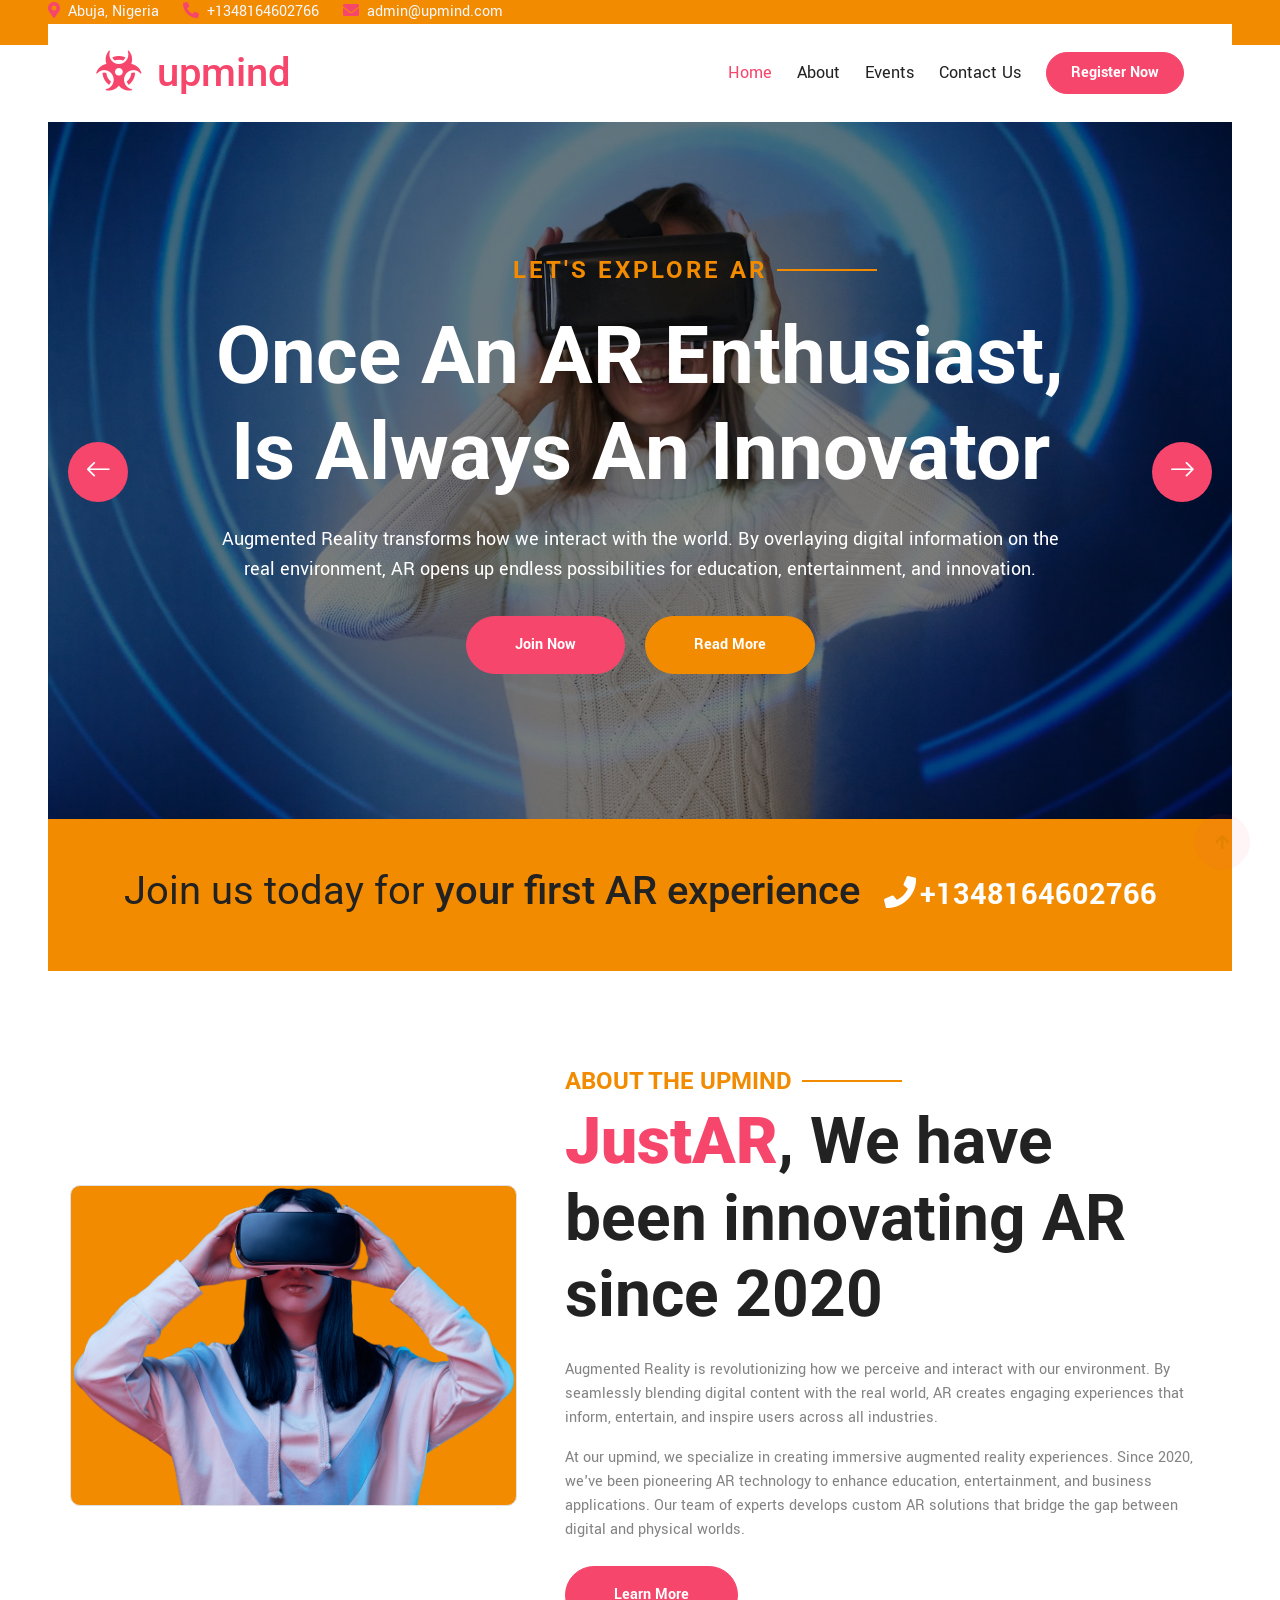
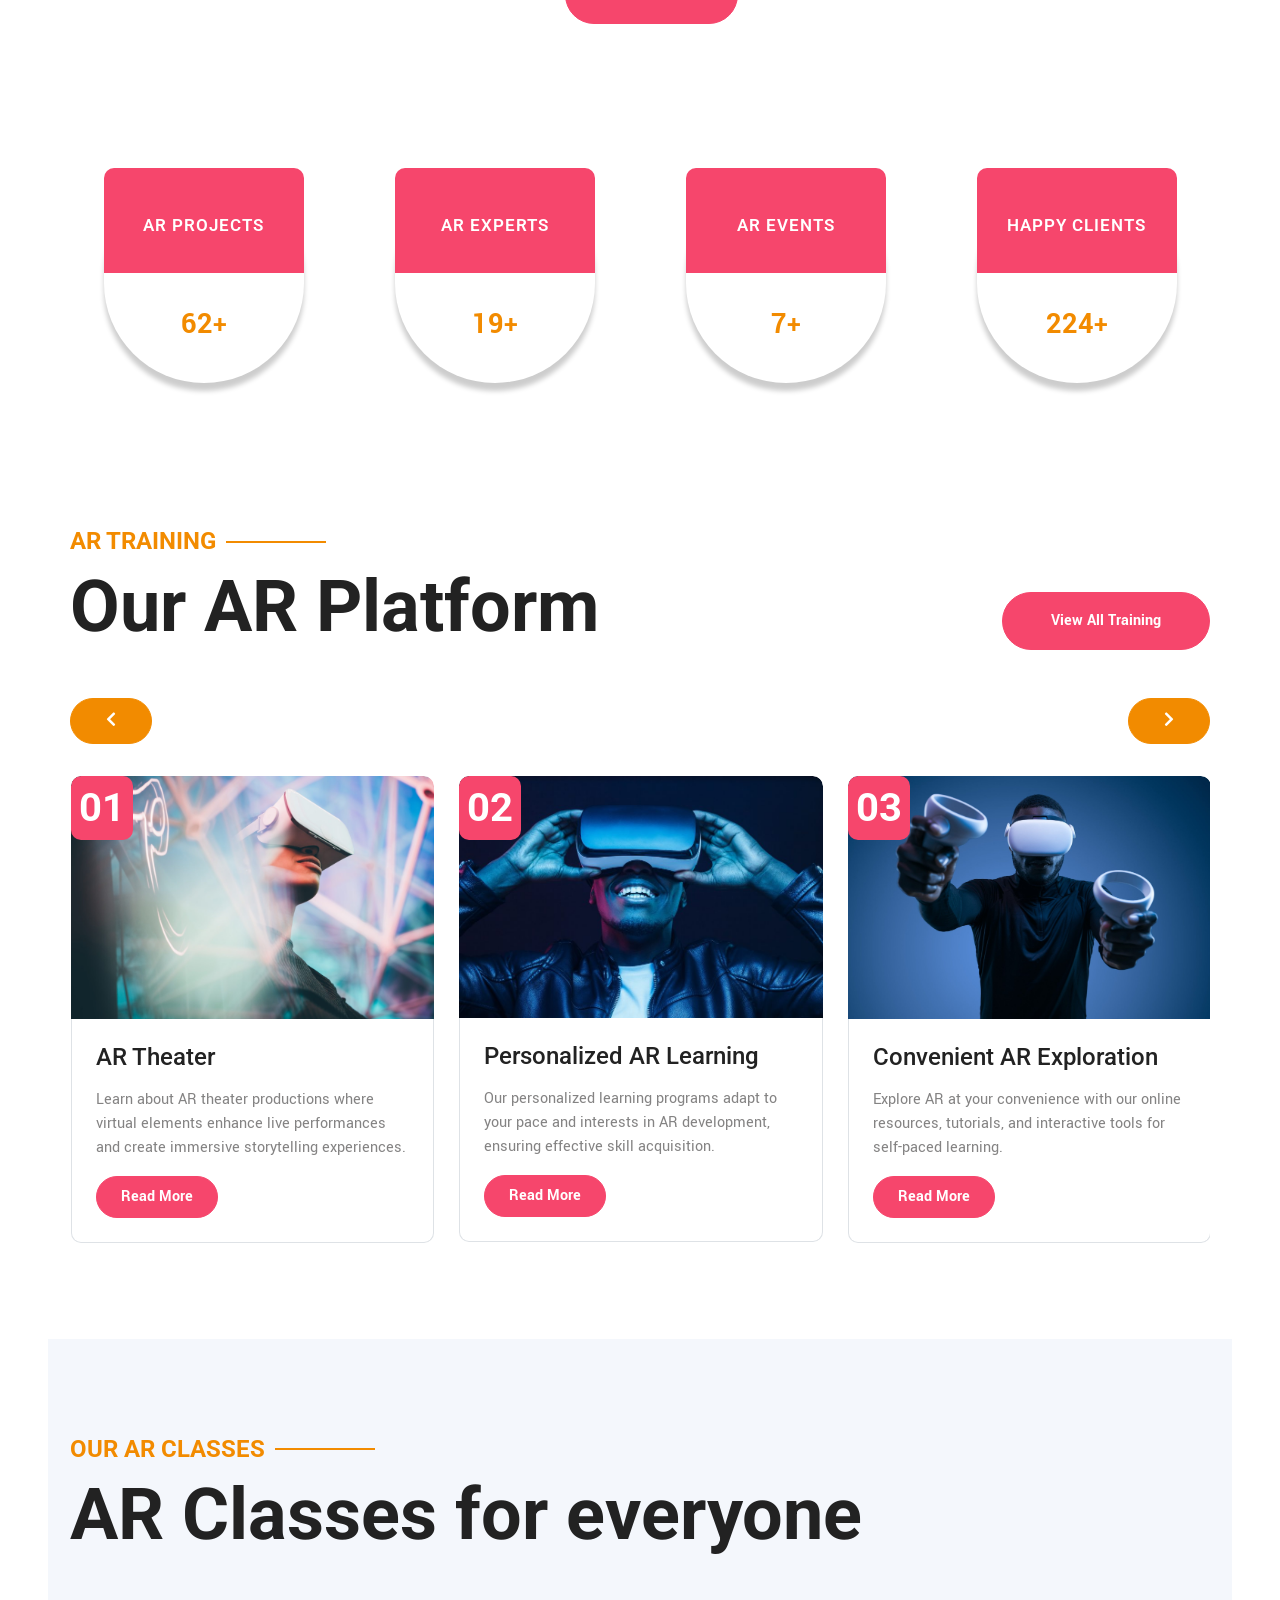
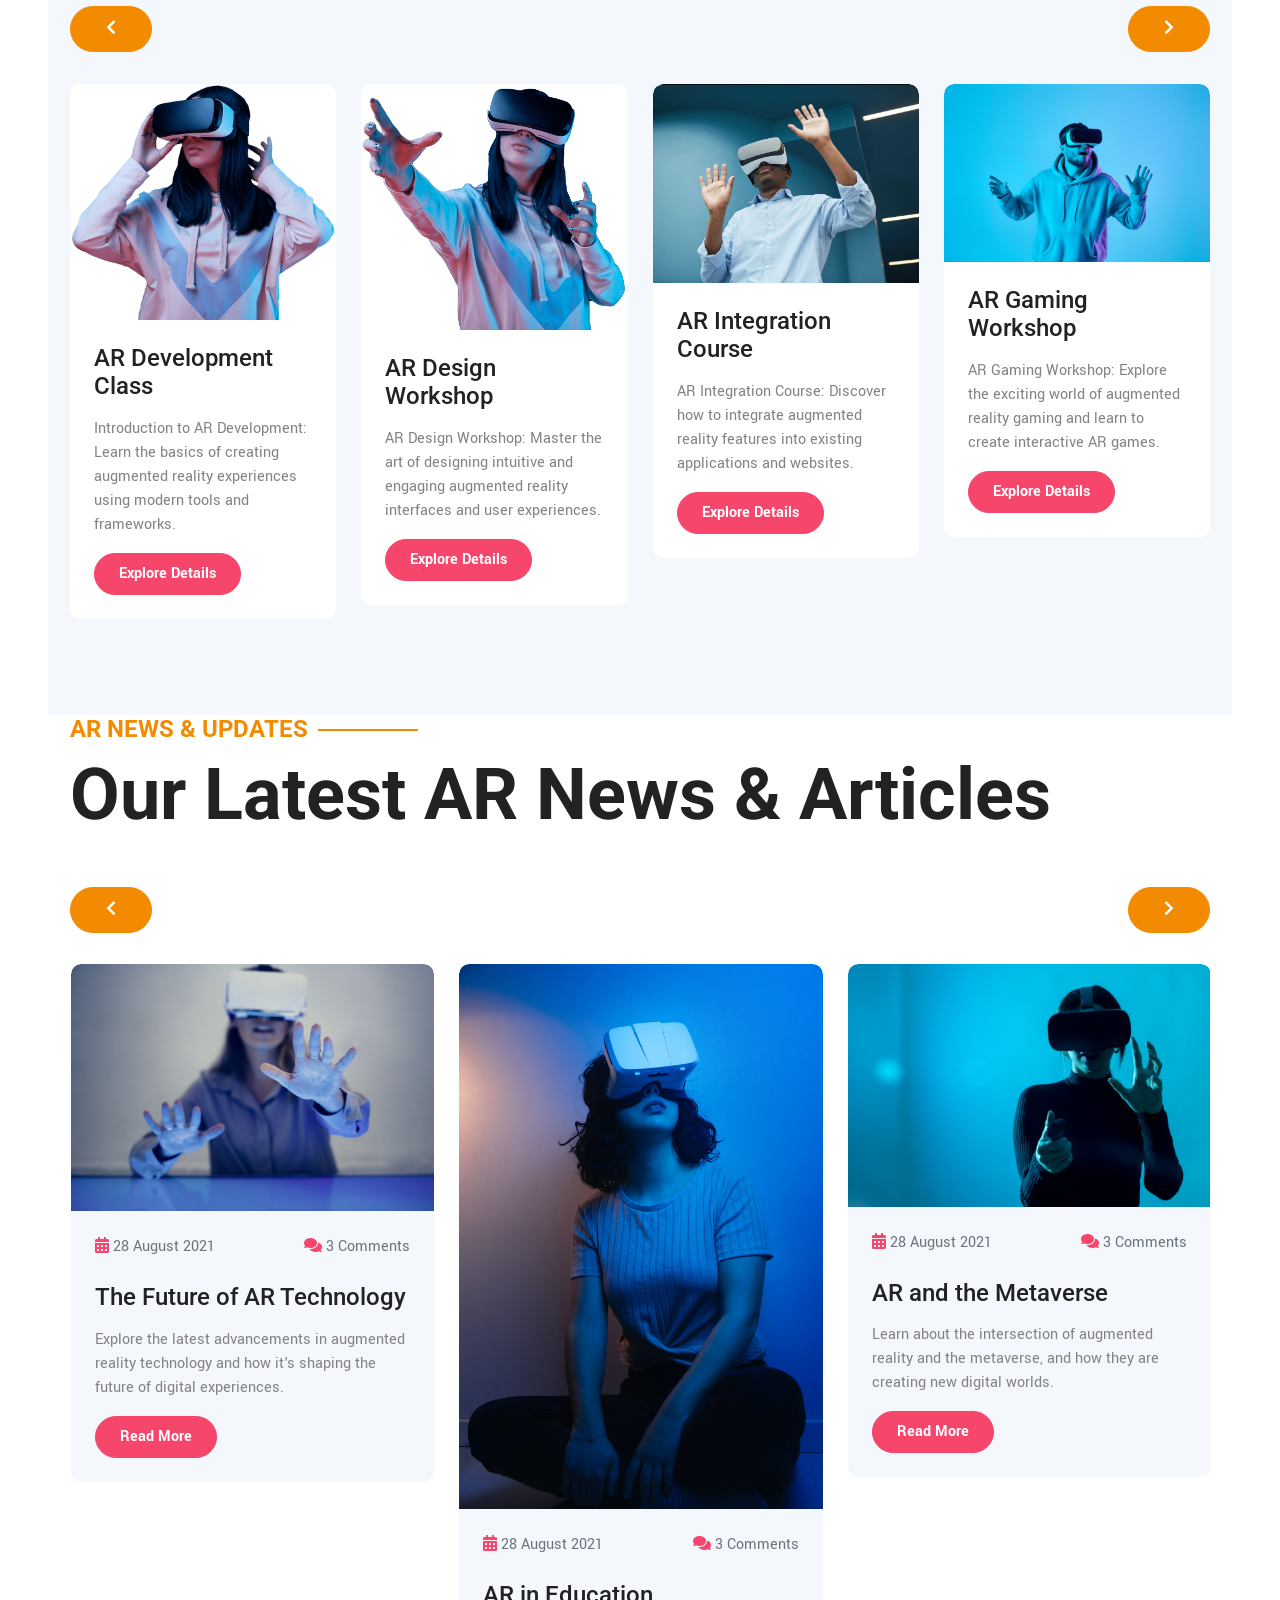
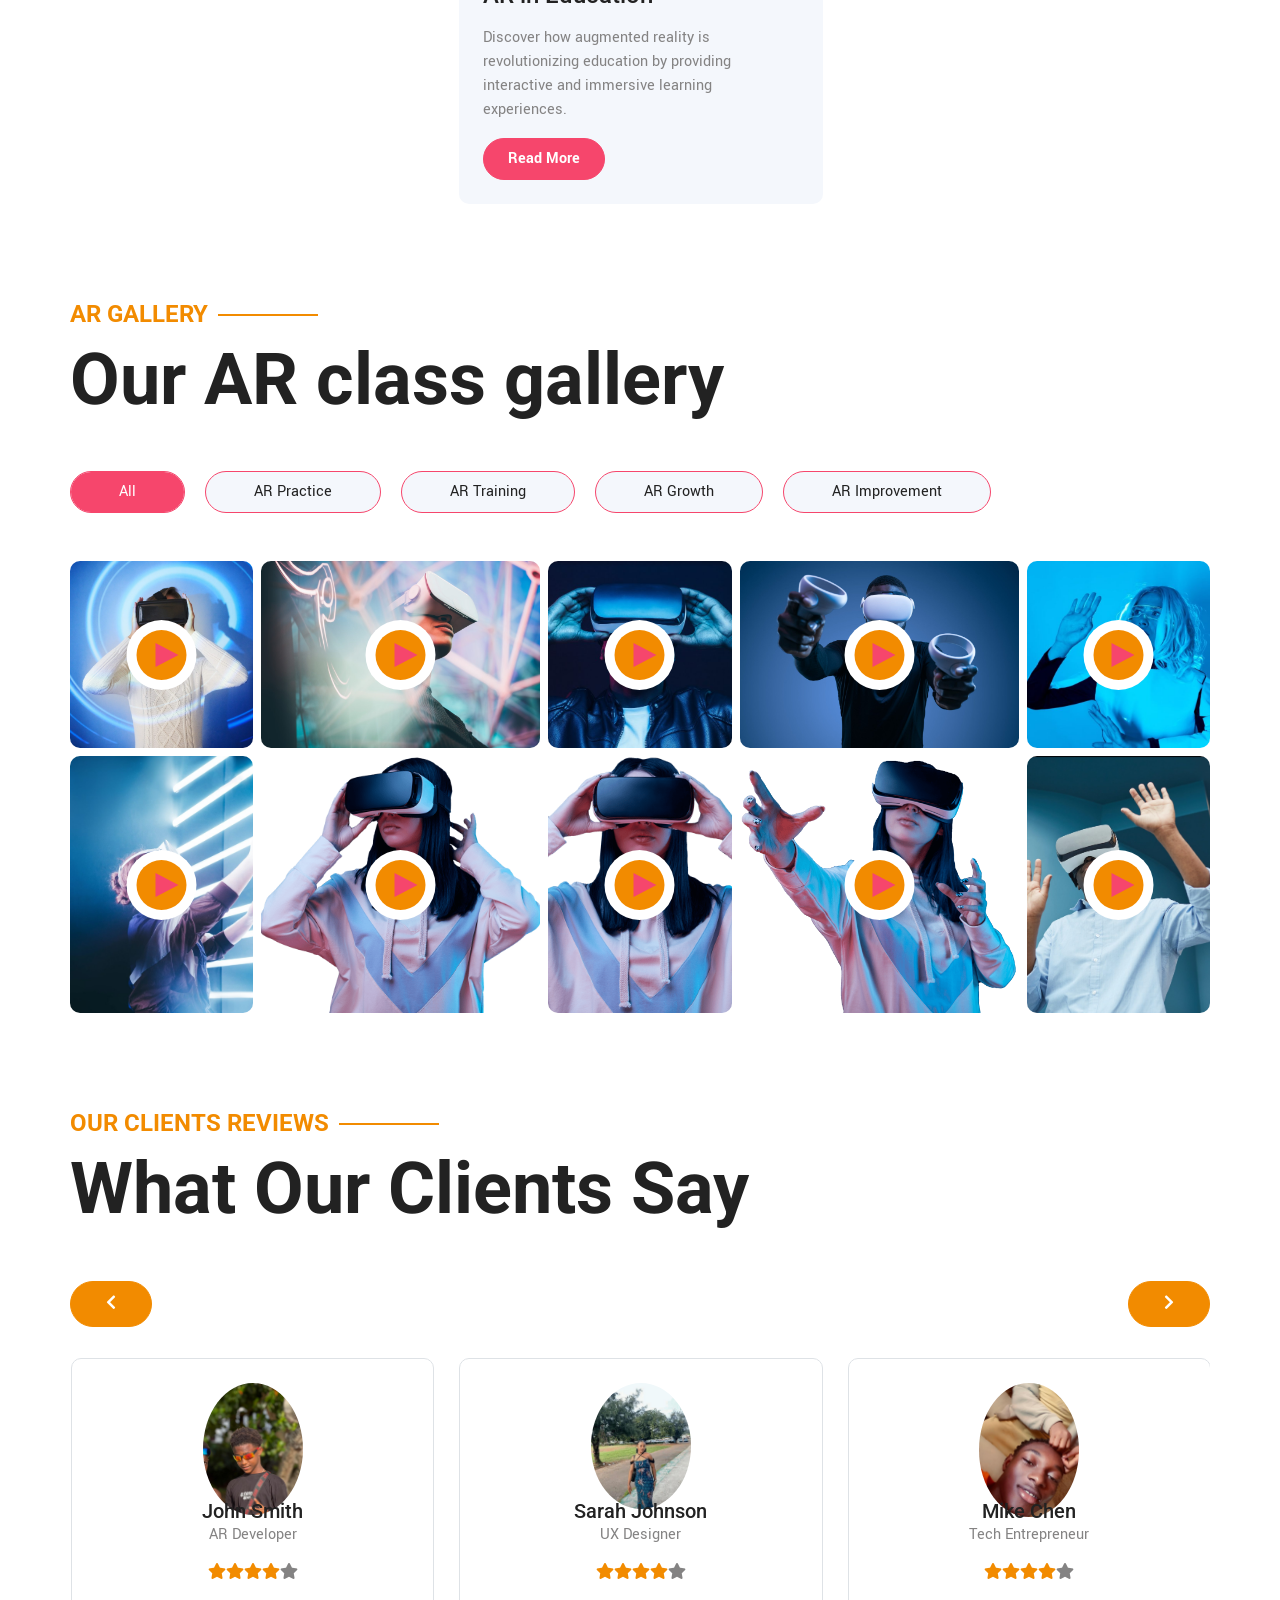
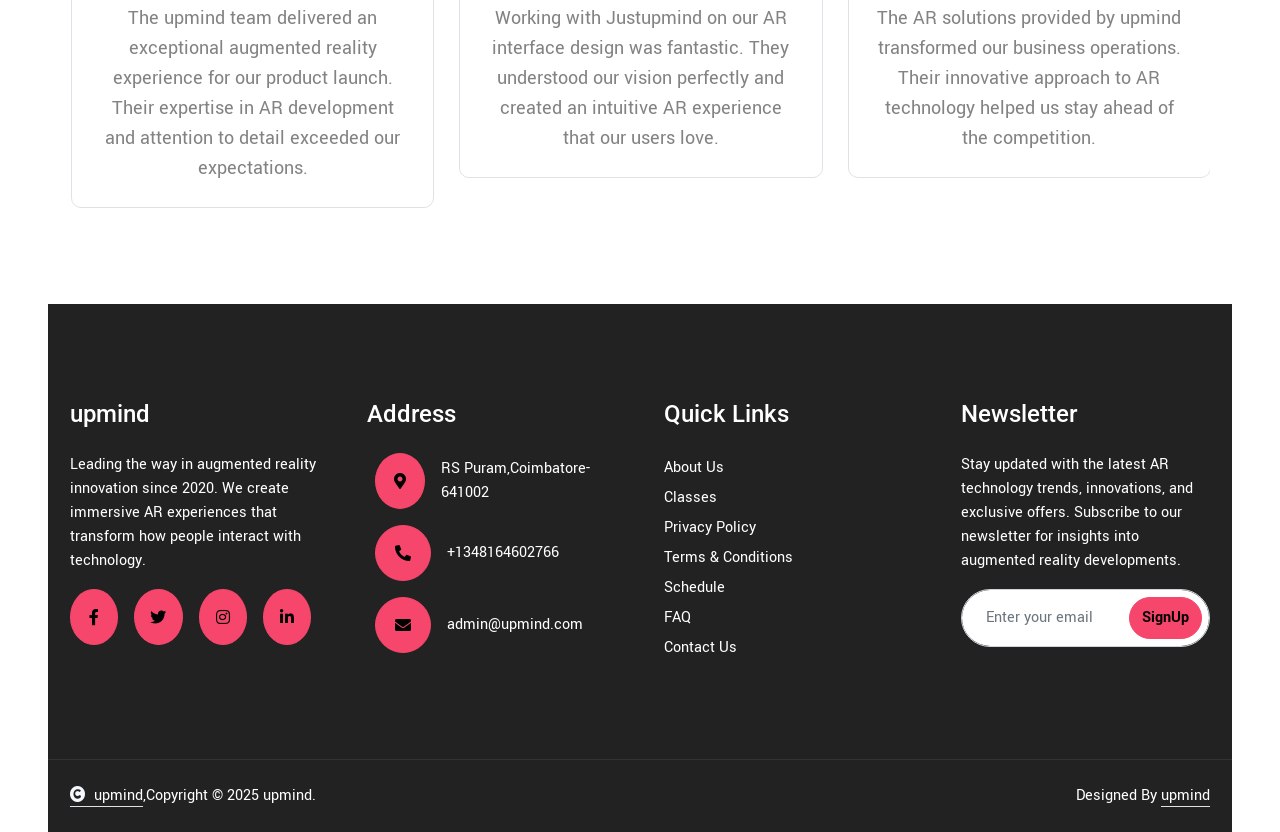
==== commit f4be8f89: "new update" ====
--- a/index.html
+++ b/index.html
@@ -3,11 +3,11 @@
 
     <head>
         <meta charset="utf-8">
-        <title>AR STUDIO</title>
+        <title>upmind</title>
         <meta content="width=device-width, initial-scale=1.0" name="viewport">
        <meta content="HTML website" name="keywords">
 
-        <meta content="Download HTML" name="description">
+        <meta content=" HTML" name="description">
 
 
         <!-- Google Web Fonts -->
@@ -48,9 +48,9 @@
             <div class="row gx-0 align-items-center" style="height: 45px;">
                 <div class="col-lg-8 text-center text-lg-start mb-lg-0">
                     <div class="d-flex flex-wrap">
-                        <a href="#" class="text-light me-4"><i class="fas fa-map-marker-alt text-primary me-2"></i>DB Road, RS Puram, Coimbatore- 641002</a>
-                        <a href="#" class="text-light me-4"><i class="fas fa-phone-alt text-primary me-2"></i>+91 9566360086</a>
-                        <a href="#" class="text-light me-0"><i class="fas fa-envelope text-primary me-2"></i>admin@elrafact.com</a>
+                        <a href="#" class="text-light me-4"><i class="fas fa-map-marker-alt text-primary me-2"></i>Abuja, Nigeria</a>
+                        <a href="#" class="text-light me-4"><i class="fas fa-phone-alt text-primary me-2"></i>+1348164602766</a>
+                        <a href="#" class="text-light me-0"><i class="fas fa-envelope text-primary me-2"></i>admin@upmind.com</a>
                     </div>
                 </div>
                 <!-- <div class="col-lg-4 text-center text-lg-end">
@@ -78,7 +78,7 @@
         <div class="container-fluid position-relative p-0">
             <nav class="navbar navbar-expand-lg navbar-light bg-white px-4 px-lg-5 py-3 py-lg-0">
                 <a href="#" class="navbar-brand p-0">
-                    <h1 class="text-primary m-0"><i class="fas fa-biohazard me-3"></i>ETS_AR_Studio</h1>
+                    <h1 class="text-primary m-0"><i class="fas fa-biohazard me-3"></i>upmind</h1>
                     <!-- <img src="img/logo.png" alt="Logo"> -->
                 </a>
                 <button class="navbar-toggler" type="button" data-bs-toggle="collapse" data-bs-target="#navbarCollapse">
@@ -160,7 +160,7 @@
             <div class="container">
                 <div class="d-flex flex-column flex-lg-row align-items-center justify-content-center text-center p-5">
                     <h1 class="me-4"><span class="fw-normal">Join us today for </span><span> your first AR experience</span></h1>
-                    <a href="#" class="text-white fw-bold fs-2"> <i class="fa fa-phone me-1"></i>+91 9566360086</a>
+                    <a href="#" class="text-white fw-bold fs-2"> <i class="fa fa-phone me-1"></i>+1348164602766</a>
                 </div>
             </div>
         </div>
@@ -176,11 +176,11 @@
                         </div>
                     </div>
                     <div class="col-lg-7 wow fadeInRight" data-wow-delay="0.3s">
-                        <h4 class="text-secondary sub-title fw-bold">about The AR Studio</h4>
+                        <h4 class="text-secondary sub-title fw-bold">about The upmind</h4>
                         <h1 class="display-3 mb-4"><strong class="text-primary">JustAR</strong>, We have been innovating AR since 2020</h1>
                         <p>Augmented Reality is revolutionizing how we perceive and interact with our environment. By seamlessly blending digital content with the real world, AR creates engaging experiences that inform, entertain, and inspire users across all industries.
                         </p>
-                        <p class="mb-4">At our AR Studio, we specialize in creating immersive augmented reality experiences. Since 2020, we've been pioneering AR technology to enhance education, entertainment, and business applications. Our team of experts develops custom AR solutions that bridge the gap between digital and physical worlds.
+                        <p class="mb-4">At our upmind, we specialize in creating immersive augmented reality experiences. Since 2020, we've been pioneering AR technology to enhance education, entertainment, and business applications. Our team of experts develops custom AR solutions that bridge the gap between digital and physical worlds.
                         </p>
                         <a class="btn btn-primary rounded-pill text-white py-3 px-5" href="#">Learn More</a>
                     </div>
@@ -461,8 +461,8 @@
                                 </div>
                             </div>
                             <div class="border rounded-bottom p-4">
-                                <a href="#" class="h4 mb-3 d-block">AR Studio Launch</a>
-                                <p class="mb-3">Celebrate the launch of our new AR studio with exclusive previews of upcoming projects and networking opportunities.</p>
+                                <a href="#" class="h4 mb-3 d-block">upmind Launch</a>
+                                <p class="mb-3">Celebrate the launch of our new upmind with exclusive previews of upcoming projects and networking opportunities.</p>
                                 <a class="btn btn-primary rounded-pill text-white py-2 px-4" href="#">Watch Now</a>
                             </div>
                         </div>
@@ -1138,7 +1138,7 @@
                             </div>
                         </div>
                         <div class="testimonial-content p-4">
-                            <p class="fs-5 mb-0">The AR Studio team delivered an exceptional augmented reality experience for our product launch. Their expertise in AR development and attention to detail exceeded our expectations.</p>
+                            <p class="fs-5 mb-0">The upmind team delivered an exceptional augmented reality experience for our product launch. Their expertise in AR development and attention to detail exceeded our expectations.</p>
                         </div>
                     </div>
                     <div class="testimonial-item border text-center rounded">
@@ -1157,7 +1157,7 @@
                             </div>
                         </div>
                         <div class="testimonial-content p-4">
-                            <p class="fs-5 mb-0">Working with JustAR Studio on our AR interface design was fantastic. They understood our vision perfectly and created an intuitive AR experience that our users love.</p>
+                            <p class="fs-5 mb-0">Working with Justupmind on our AR interface design was fantastic. They understood our vision perfectly and created an intuitive AR experience that our users love.</p>
                         </div>
                     </div>
                     <div class="testimonial-item border text-center rounded">
@@ -1176,7 +1176,7 @@
                             </div>
                         </div>
                         <div class="testimonial-content p-4">
-                            <p class="fs-5 mb-0">The AR solutions provided by ETS AR Studio transformed our business operations. Their innovative approach to AR technology helped us stay ahead of the competition.</p>
+                            <p class="fs-5 mb-0">The AR solutions provided by upmind transformed our business operations. Their innovative approach to AR technology helped us stay ahead of the competition.</p>
                         </div>
                     </div>
                     <div class="testimonial-item border text-center rounded">
@@ -1195,7 +1195,7 @@
                             </div>
                         </div>
                         <div class="testimonial-content p-4">
-                            <p class="fs-5 mb-0">The AR educational tools developed by JustAR Studio have revolutionized our classroom. Students are more engaged and learning outcomes have significantly improved.</p>
+                            <p class="fs-5 mb-0">The AR educational tools developed by Justupmind have revolutionized our classroom. Students are more engaged and learning outcomes have significantly improved.</p>
                         </div>
                     </div>
                 </div>
@@ -1211,13 +1211,13 @@
                     <div class="col-md-6 col-lg-6 col-xl-3">
                         <div class="footer-item d-flex flex-column">
                             <div class="footer-item">
-                                <h4 class="text-white mb-4">ETS AR Studio</h4>
+                                <h4 class="text-white mb-4">upmind</h4>
                                 <p class="text-white mb-3">Leading the way in augmented reality innovation since 2020. We create immersive AR experiences that transform how people interact with technology.</p>
                                 <div class="d-flex">
-                                    <a class="btn btn-lg-square btn-primary rounded-circle me-2" href="https://www.facebook.com/elrafact"><i class="fab fa-facebook-f"></i></a>
-                                    <a class="btn btn-lg-square btn-primary rounded-circle mx-2" href="https://x.com/elrafact"><i class="fab fa-twitter"></i></a>
-                                    <a class="btn btn-lg-square btn-primary rounded-circle mx-2" href="https://www.instagram.com/elrafact"><i class="fab fa-instagram"></i></a>
-                                    <a class="btn btn-lg-square btn-primary rounded-circle mx-2" href="https://www.linkedin.com/company/elrafact/"><i class="fab fa-linkedin-in"></i></a>
+                                    <a class="btn btn-lg-square btn-primary rounded-circle me-2" href="https://www.facebook.com/upmind"><i class="fab fa-facebook-f"></i></a>
+                                    <a class="btn btn-lg-square btn-primary rounded-circle mx-2" href="https://x.com/upmind"><i class="fab fa-twitter"></i></a>
+                                    <a class="btn btn-lg-square btn-primary rounded-circle mx-2" href="https://www.instagram.com/upmind"><i class="fab fa-instagram"></i></a>
+                                    <a class="btn btn-lg-square btn-primary rounded-circle mx-2" href="https://www.linkedin.com/company/upmind/"><i class="fab fa-linkedin-in"></i></a>
                                 </div>
                             </div>
                         </div>
@@ -1234,13 +1234,13 @@
                             <div class="d-flex align-items-center mb-3">
                                 <a class="btn btn-lg-square btn-primary rounded-circle mx-2" href=""><i class="fa fa-phone-alt"></i></a>
                                 <div class="text-white ms-2">
-                                    <p class="mb-0">+91 9566360086</p>
+                                    <p class="mb-0">+1348164602766</p>
                                 </div>
                             </div>
                             <div class="d-flex align-items-center">
                                 <a class="btn btn-lg-square btn-primary rounded-circle mx-2" href=""><i class="fas fa-envelope"></i></a>
                                 <div class="text-white ms-2">
-                                    <p class="mb-0">admin@elrafact.com</p>
+                                    <p class="mb-0">admin@upmind.com</p>
                                 </div>
                             </div>
                         </div>
@@ -1280,10 +1280,10 @@
             <div class="container">
                 <div class="row g-4 align-items-center">
                     <div class="col-md-6 text-center text-md-start mb-md-0">
-                        <span class="text-white"><a href="#" class="border-bottom text-white"><i class="fas fa-copyright text-light me-2"></i>ETS AR Studio</a>,Copyright © 2025 Elrafact.</span>
+                        <span class="text-white"><a href="#" class="border-bottom text-white"><i class="fas fa-copyright text-light me-2"></i>upmind</a>,Copyright © 2025 upmind.</span>
                     </div>
                     <div class="col-md-6 text-center text-md-end text-white">
-                        Designed By <a class="border-bottom text-white" href="https://etsservicez.com/" target="_blank">ETS Servicez</a>
+                        Designed By <a class="border-bottom text-white" href="https://etsservicez.com/" target="_blank">upmind</a>
                     </div>
                 </div>
             </div>
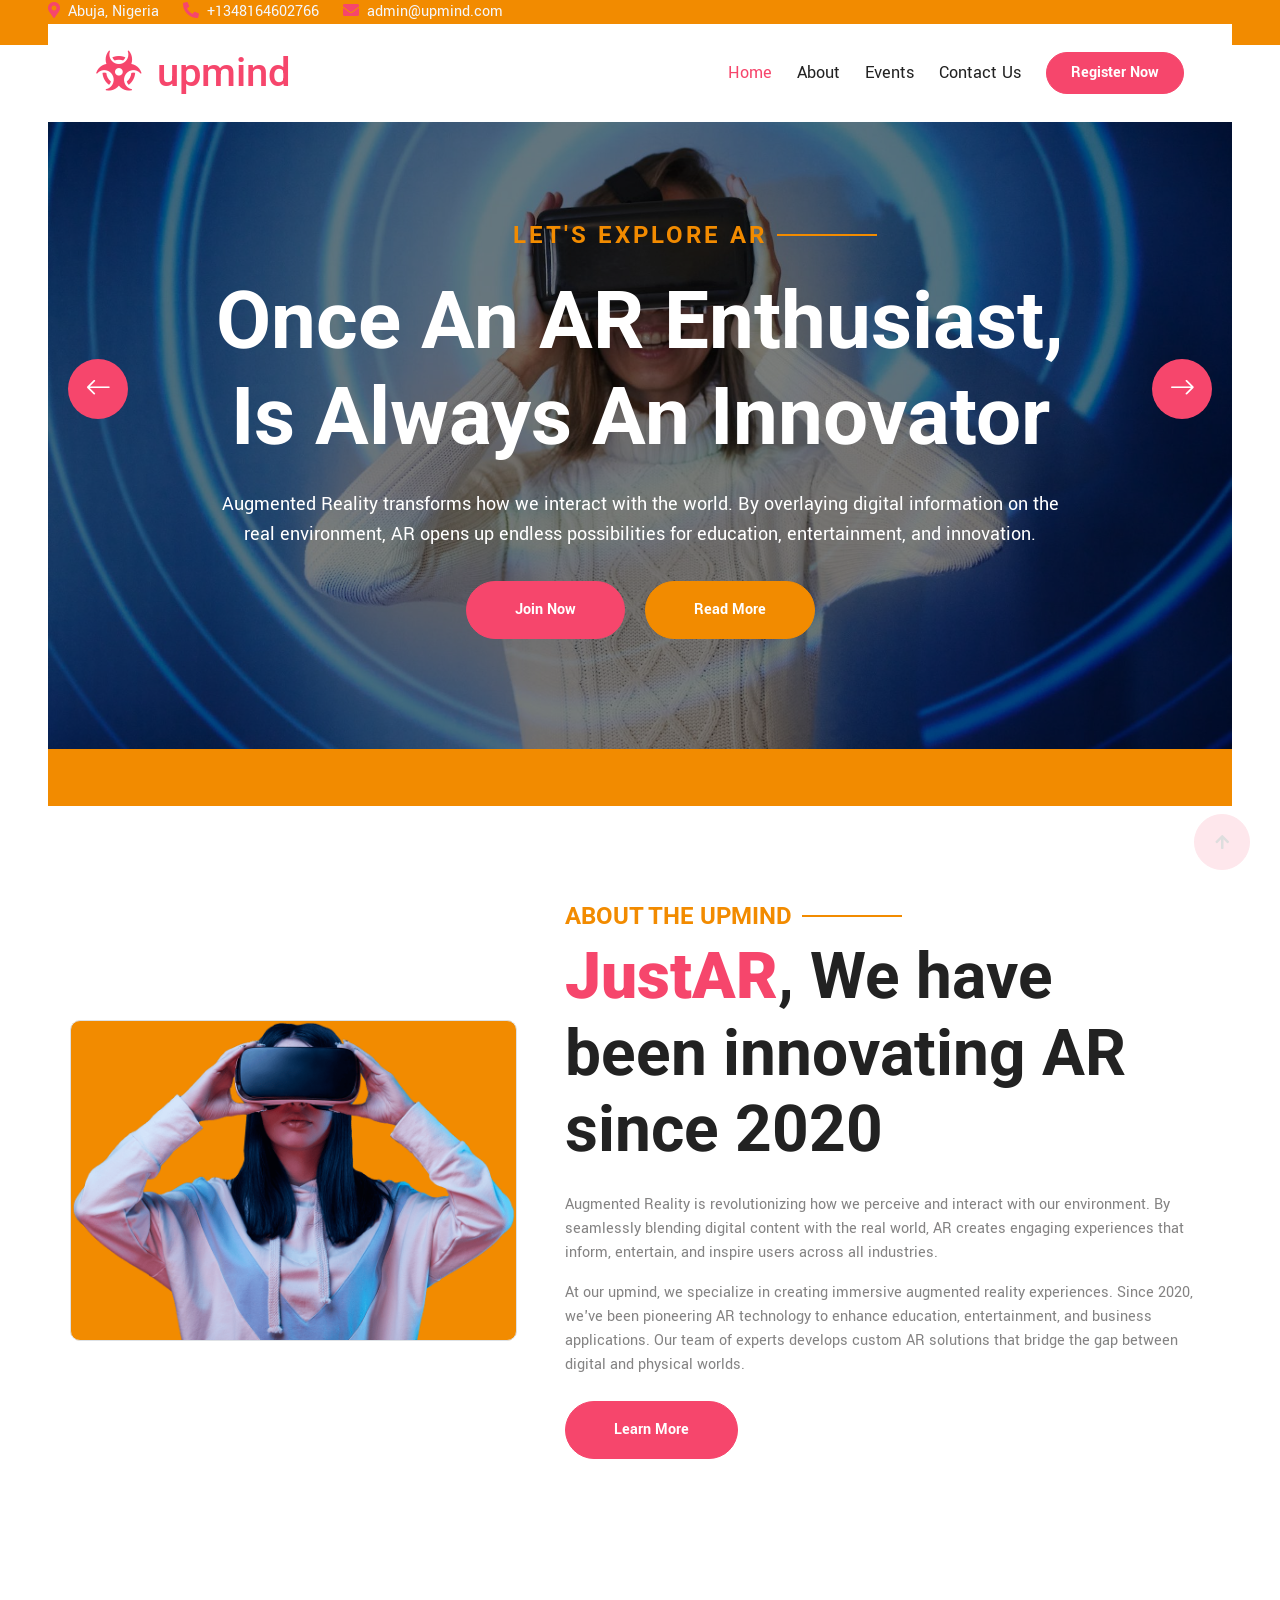
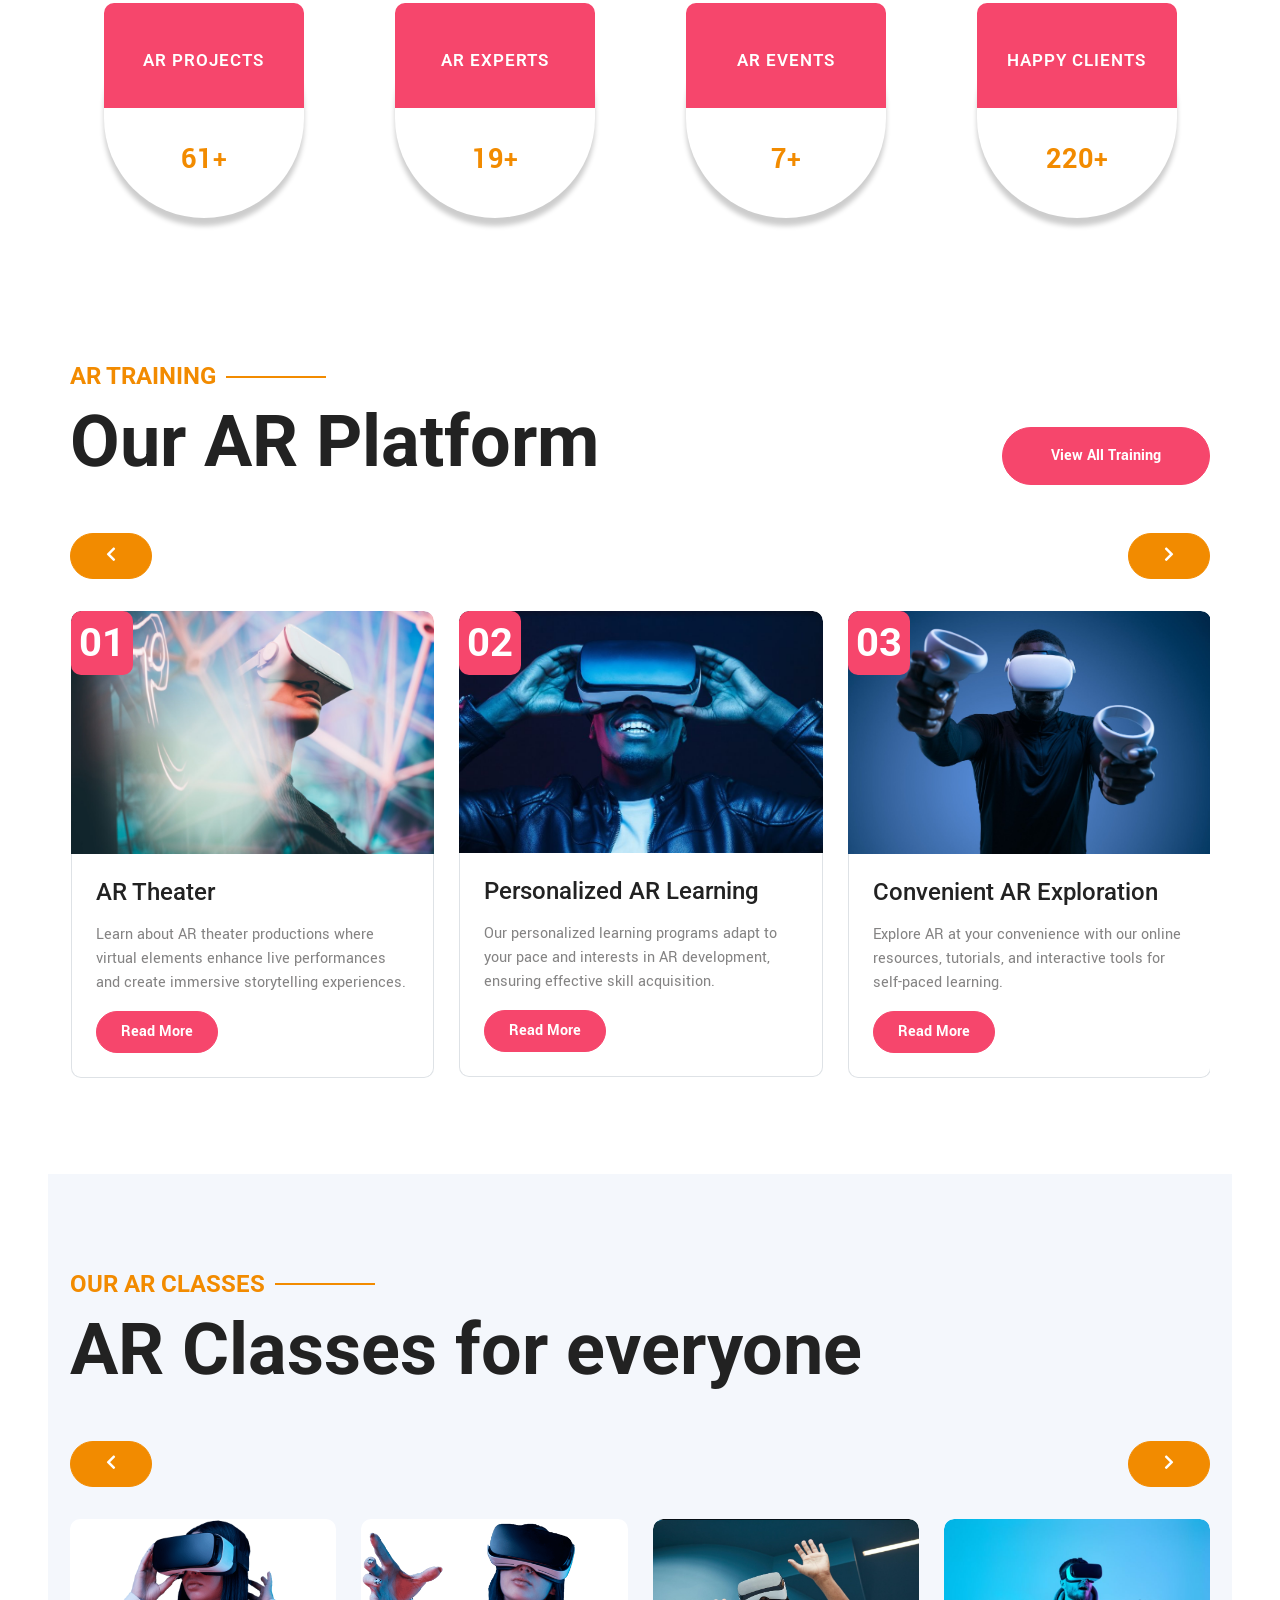
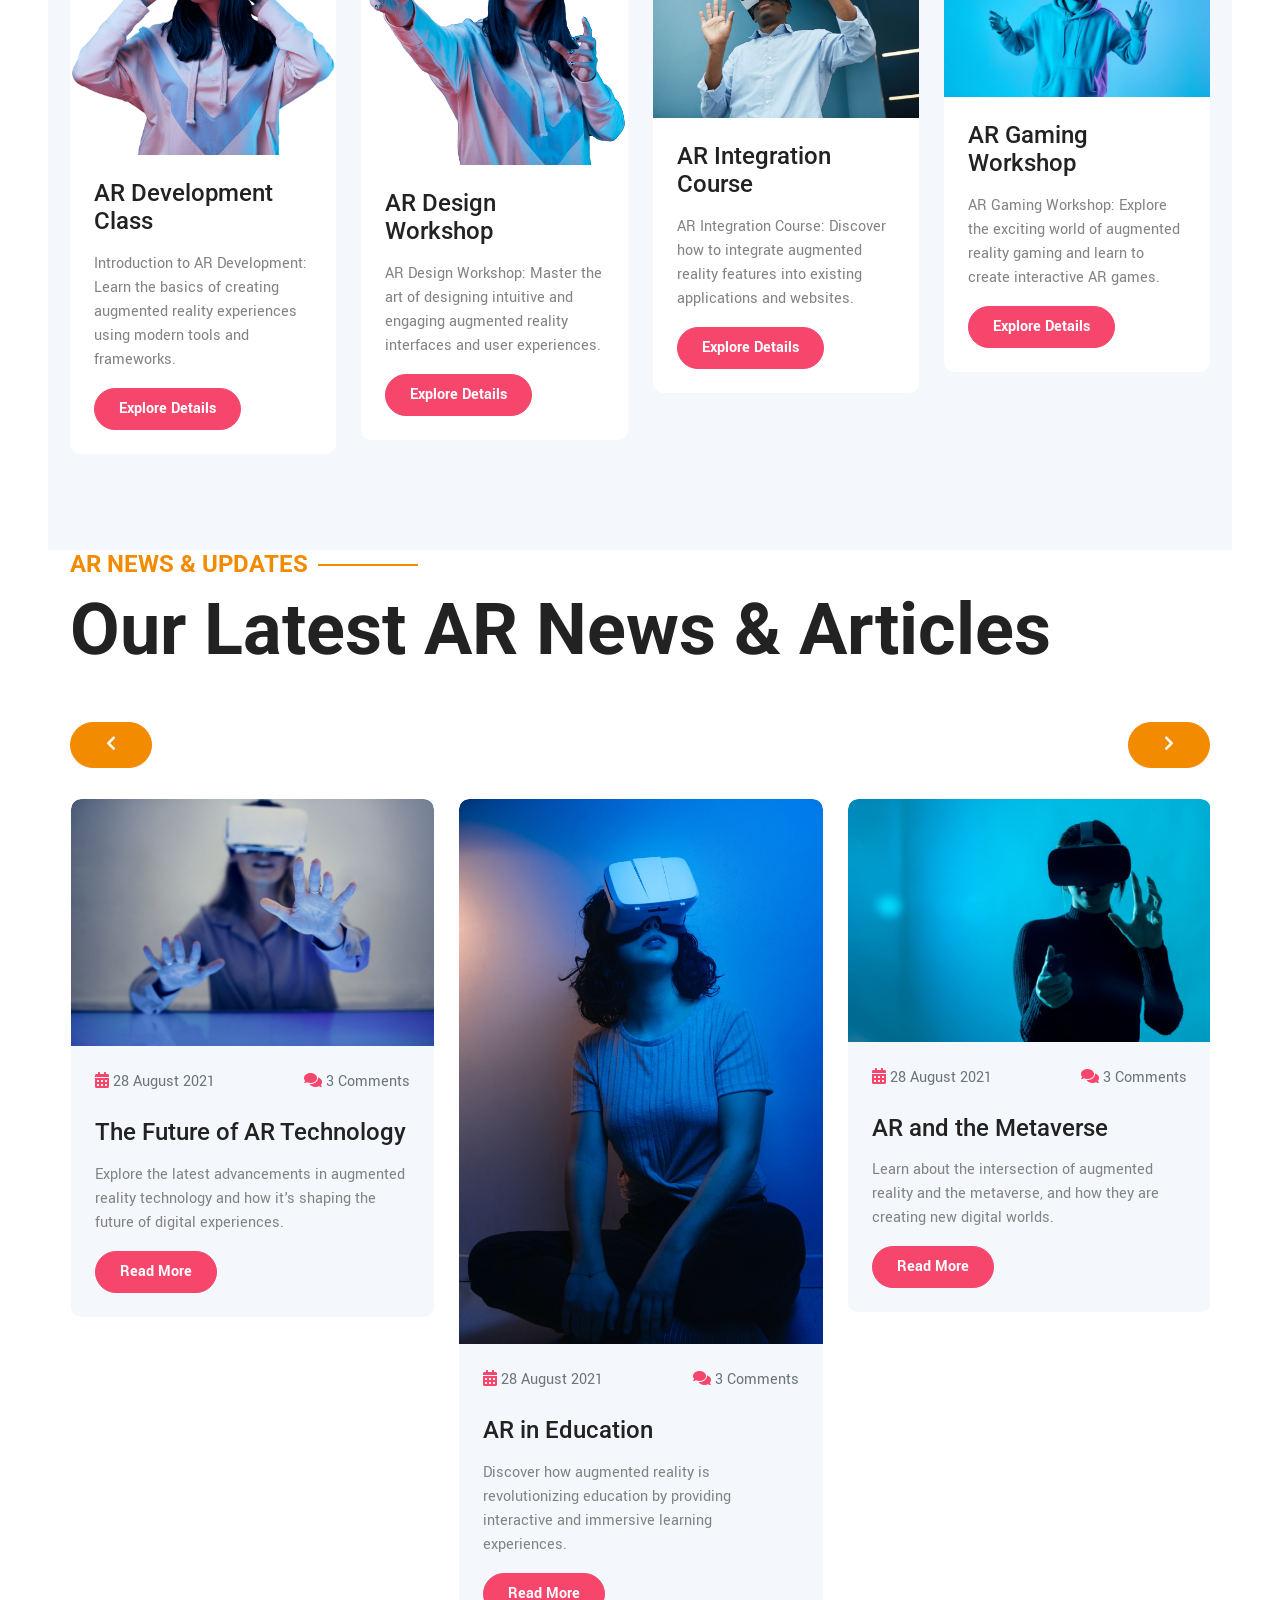
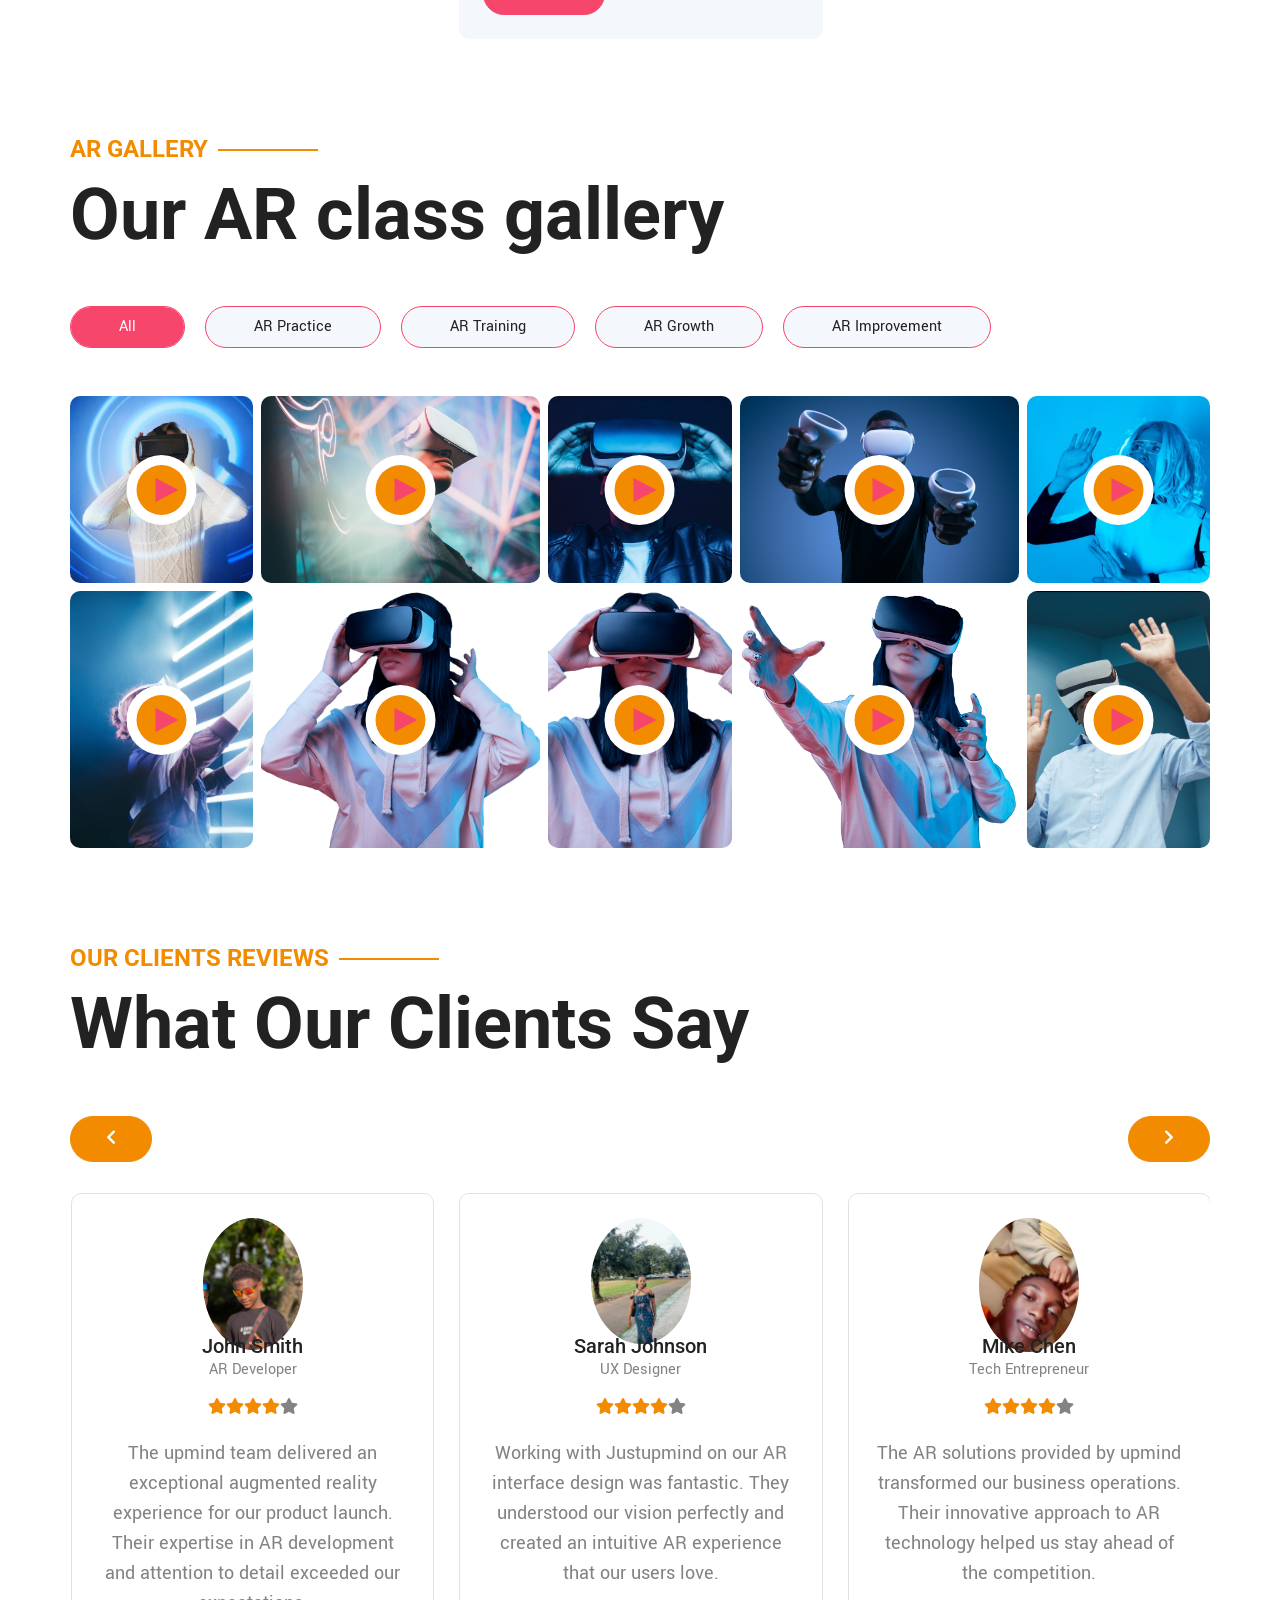
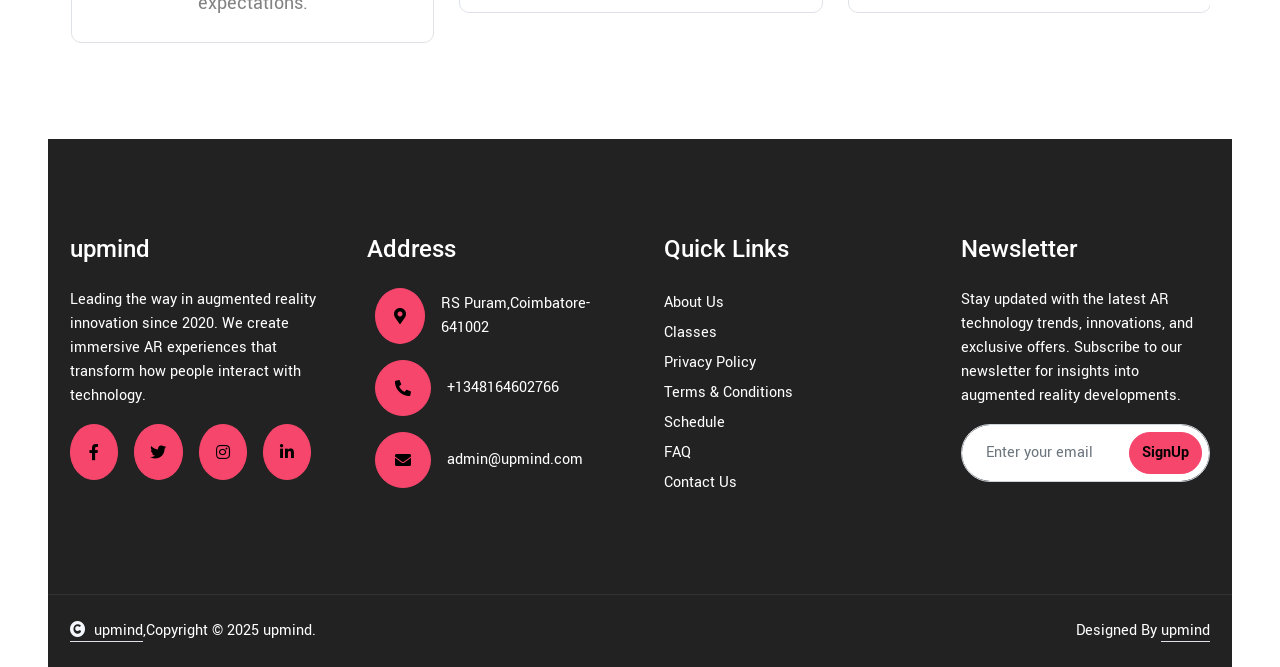
==== commit 7aa8841f: "fixing empty screen" ====
--- a/index.html
+++ b/index.html
@@ -35,7 +35,7 @@
     <body>
 
         <!-- Spinner Start -->
-        <div id="spinner" class="show bg-white position-fixed translate-middle w-100 vh-100 top-50 start-50 d-flex align-items-center justify-content-center">
+        <div id="spinner" class="bg-white position-fixed translate-middle w-100 vh-100 top-50 start-50 d-flex align-items-center justify-content-center">
             <div class="spinner-border text-primary" style="width: 3rem; height: 3rem;" role="status">
                 <span class="sr-only">Loading...</span>
             </div>
@@ -1296,8 +1296,8 @@
 
         
     <!-- JavaScript Libraries -->
-    <script src="https://ajax.googleapis.com/ajax/libs/jquery/3.6.4/jquery.min.js"></script>
-    <script src="https://cdn.jsdelivr.net/npm/bootstrap@5.0.0/dist/js/bootstrap.bundle.min.js"></script>
+    <script src="lib/jquery.min.js"></script>
+    <script src="lib/bootstrap.bundle.min.js"></script>
     <script src="lib/wow/wow.min.js"></script>
     <script src="lib/easing/easing.min.js"></script>
     <script src="lib/waypoints/waypoints.min.js"></script>
--- a/css/style.css
+++ b/css/style.css
@@ -254,6 +254,7 @@
 /*** Carousel Hero Header Start ***/
 .header-carousel {
     position: relative; 
+    height: 70vh;
 }
 
 .header-carousel .owl-nav .owl-prev {
@@ -304,13 +305,30 @@
 @media (max-width: 576px) {
     .header-carousel .owl-nav .owl-prev,
     .header-carousel .owl-nav .owl-next {
-        top: 630px;
+        top: 300px;
         transition: 0.5s;
     }
 
     .header-carousel .header-carousel-item .carousel-caption .carousel-caption-content {
         width: 95% !important;
     }
+
+    .header-carousel .header-carousel-item .carousel-caption .carousel-caption-content h1 {
+        font-size: 1.5rem !important;
+    }
+
+    .header-carousel .header-carousel-item .carousel-caption {
+        padding: 20px 0;
+    }
+
+    .header-carousel .header-carousel-item,
+    .header-carousel .header-carousel-item img {
+        height: 400px;
+    }
+
+    .header-carousel {
+        height: 400px;
+    }
  
 }
 
@@ -318,12 +336,12 @@
 .header-carousel .header-carousel-item img {
     position: relative;
     width: 100%;
-    height: 700px;
+    height: 70vh;
     margin-top: 95px;
     display: block;
     object-fit: cover;
     transition: 0.5s;
-
+    background: #000;
 }
 
 @media (max-width: 992px) {
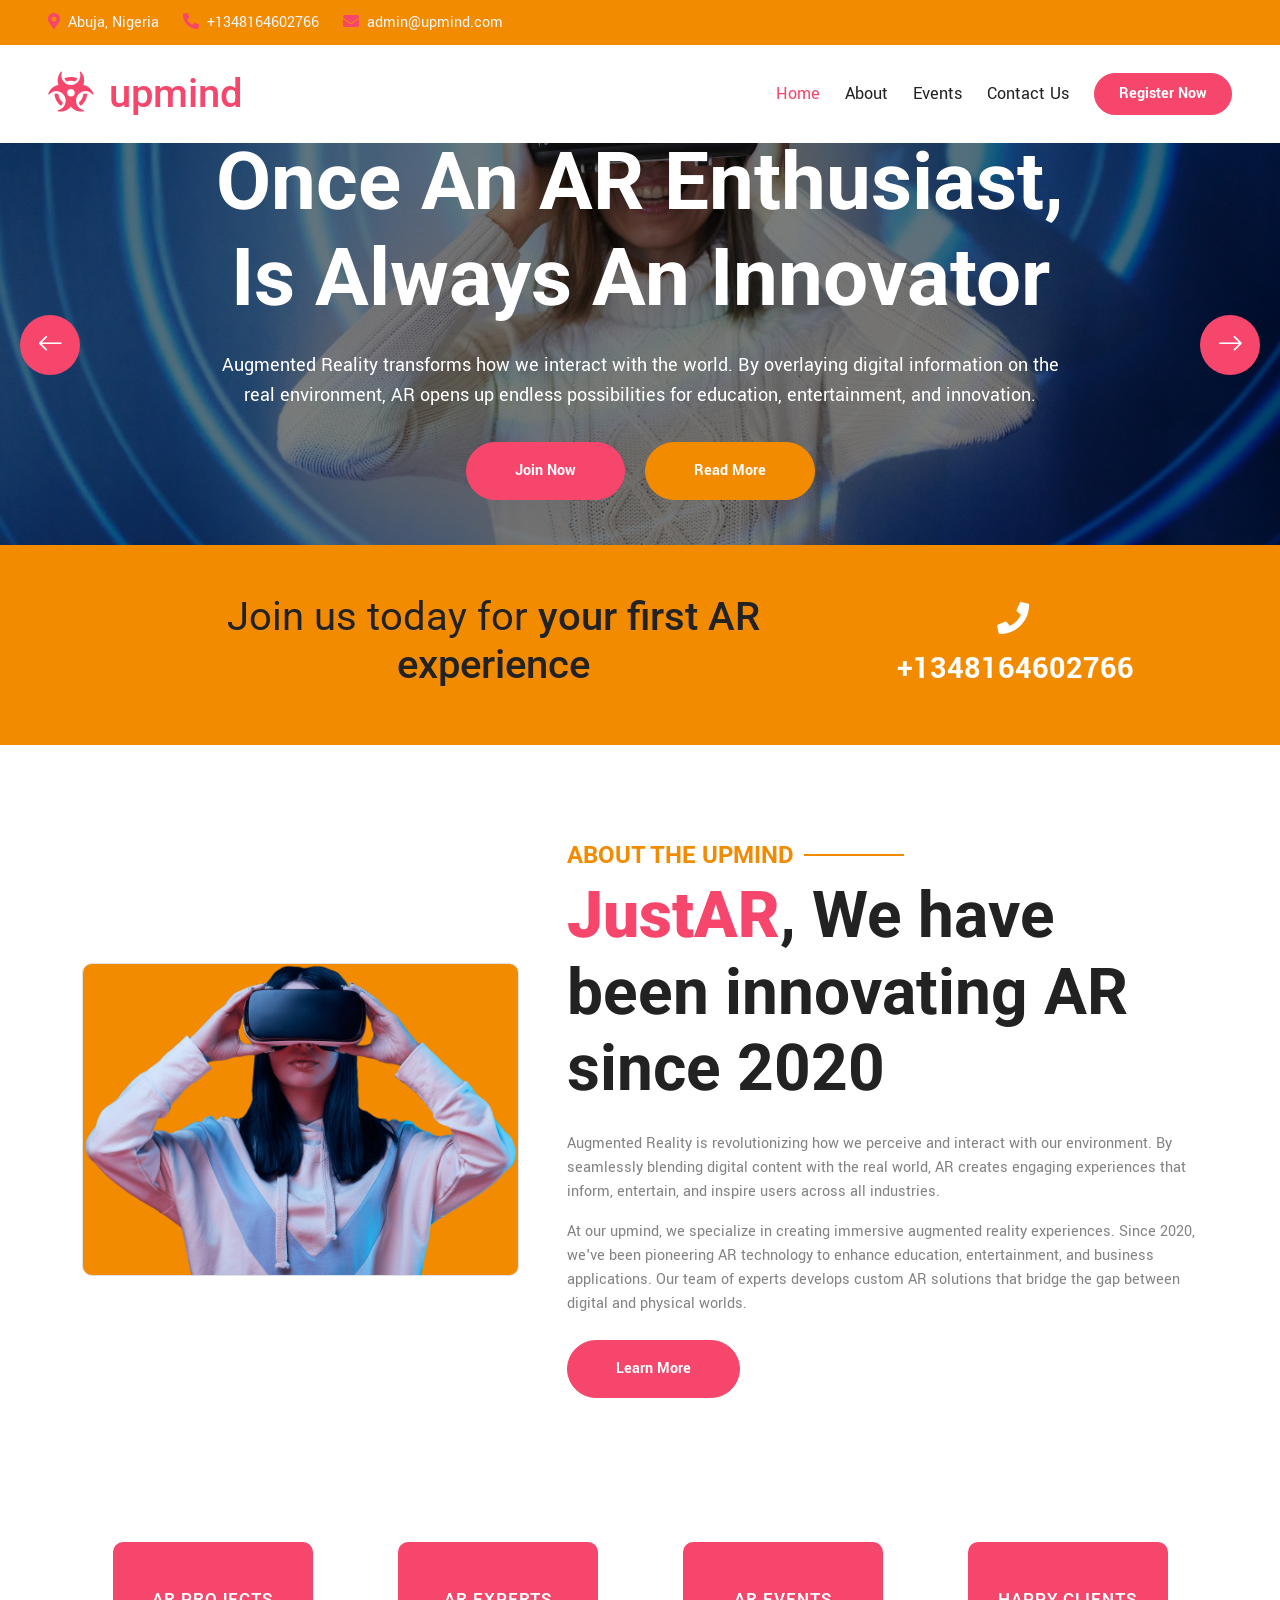
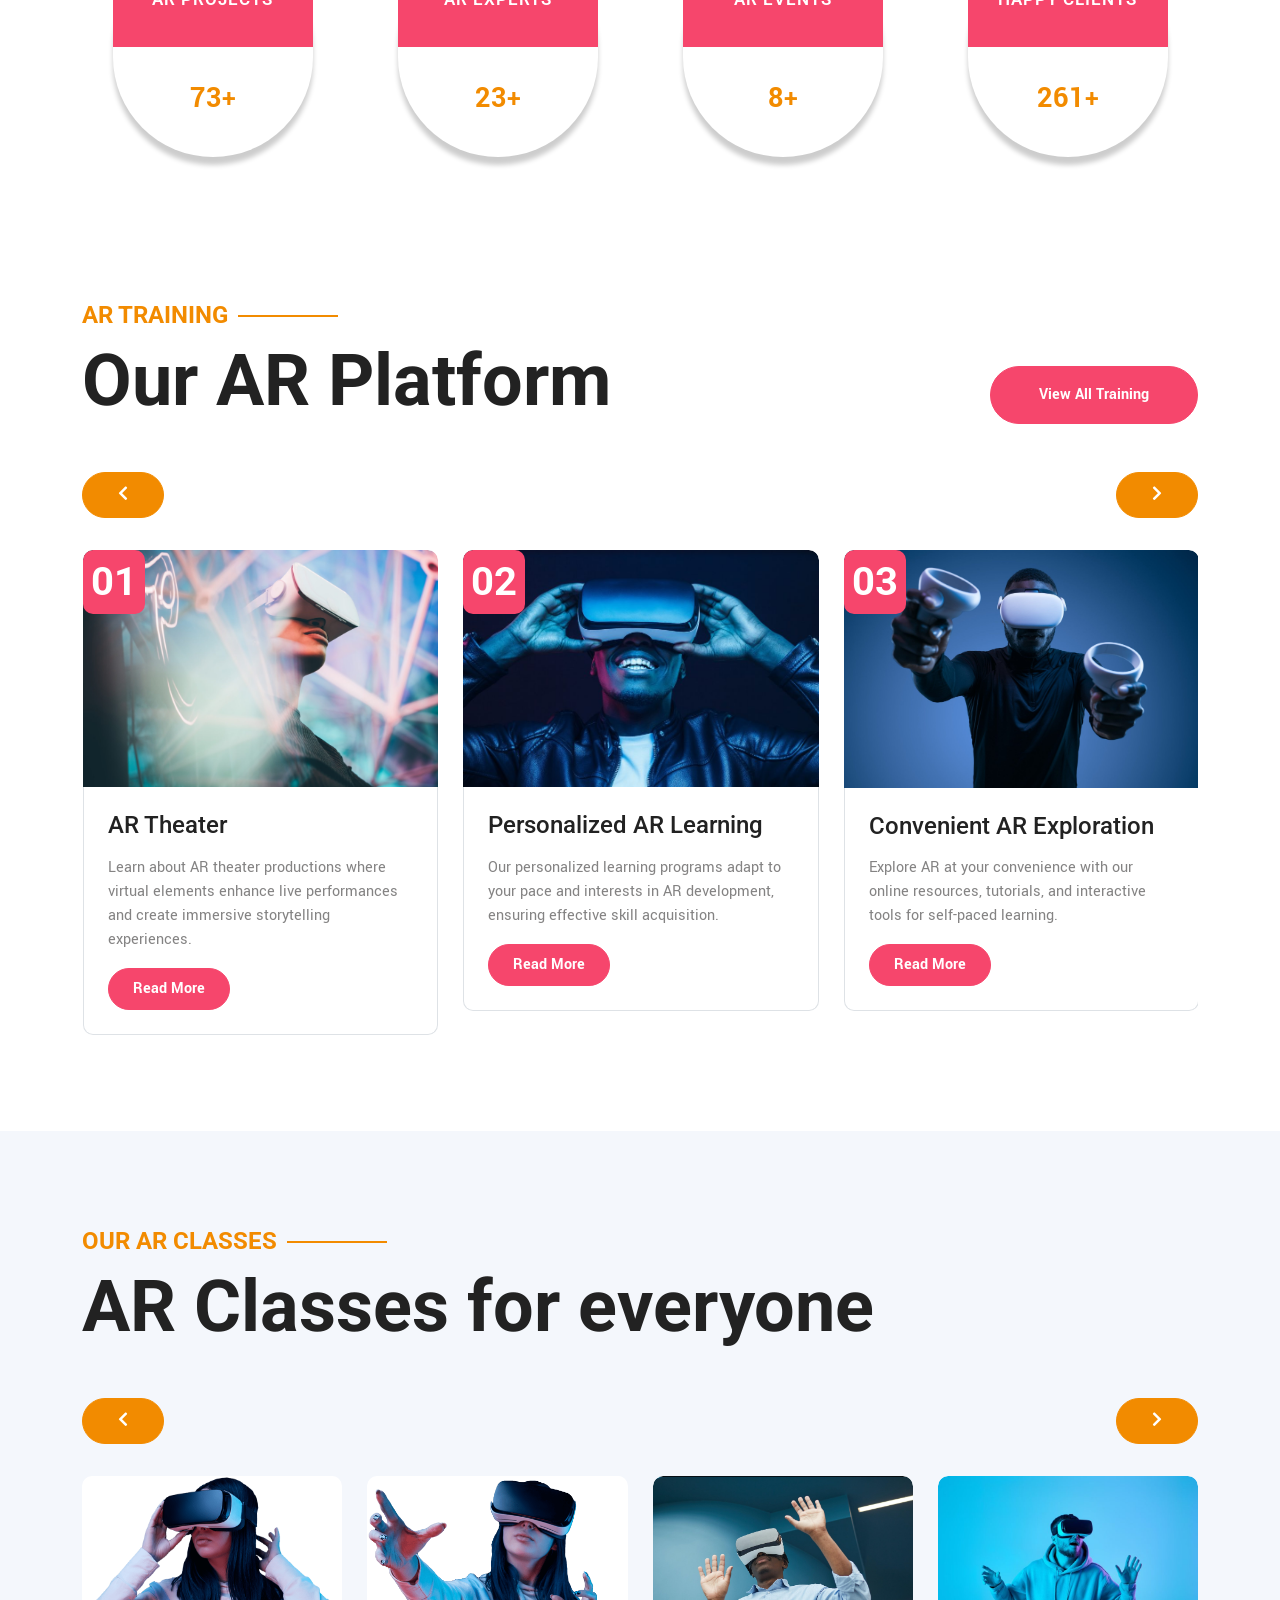
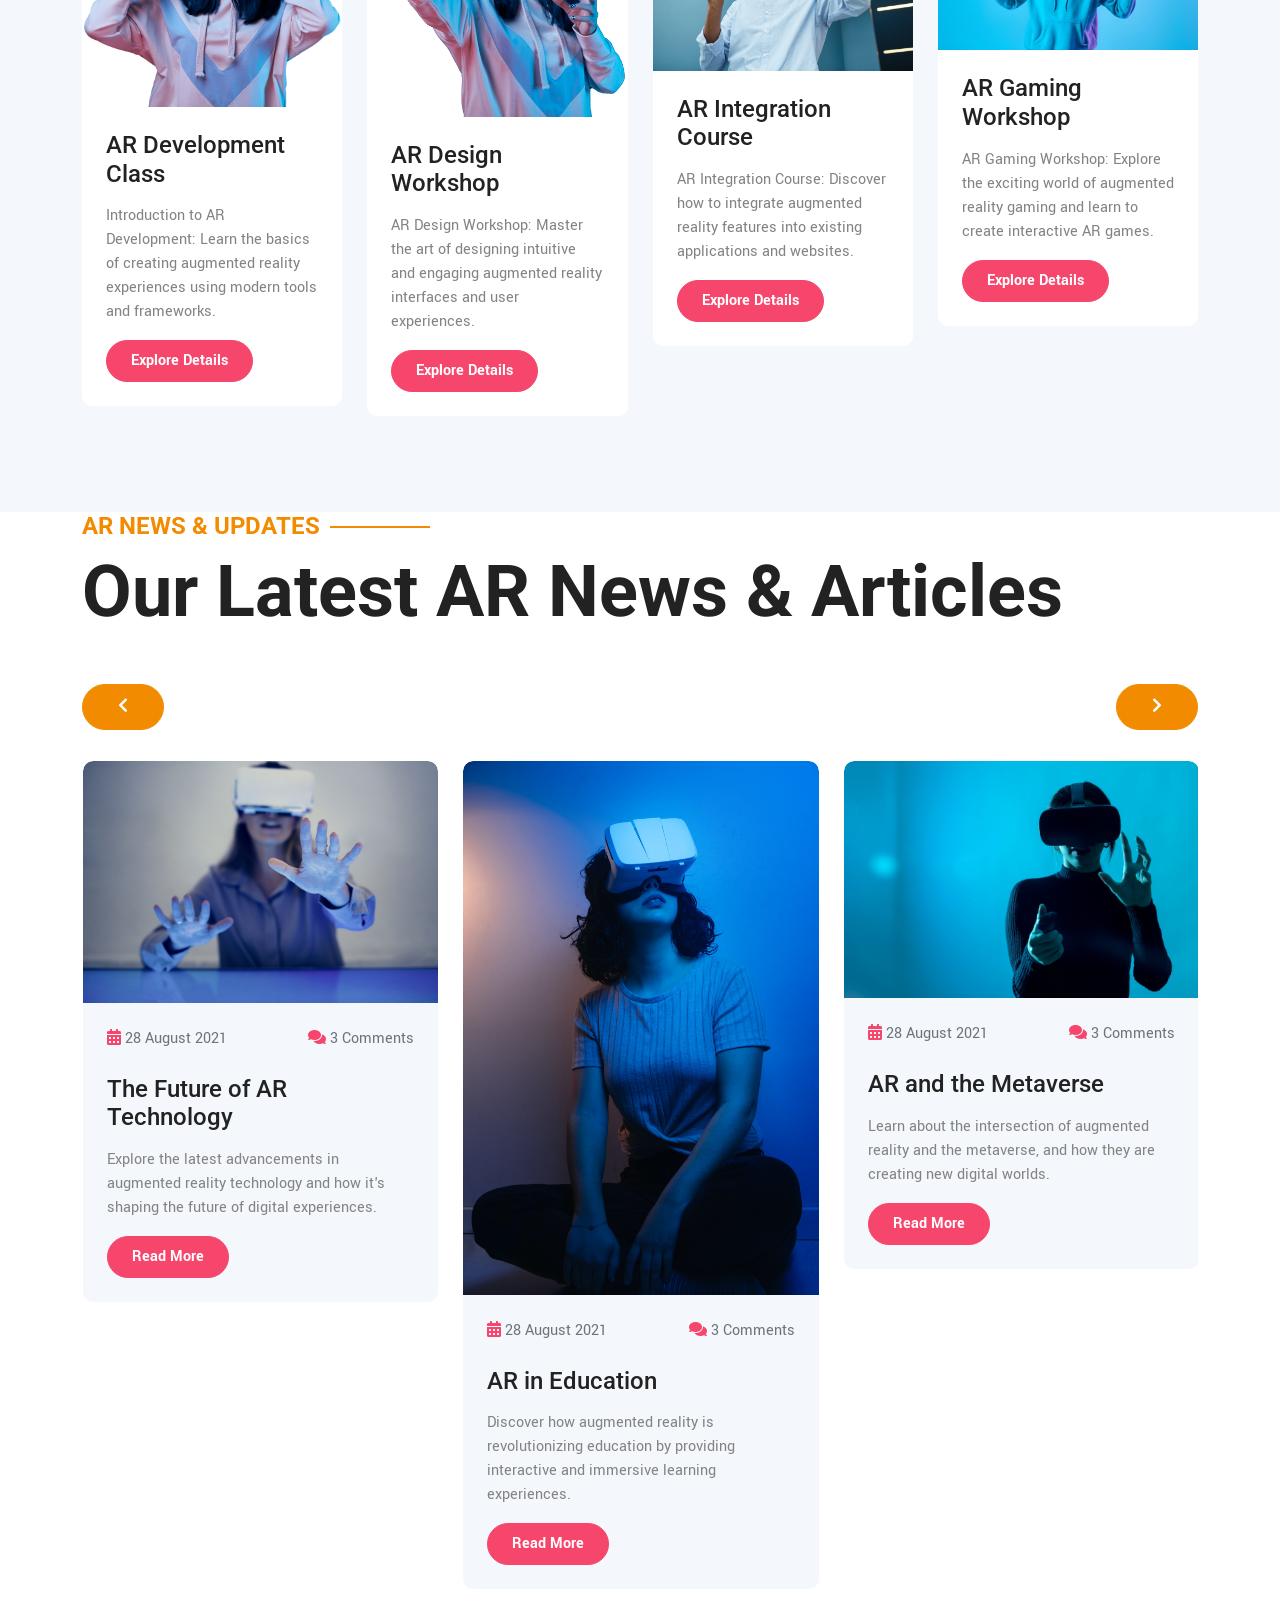
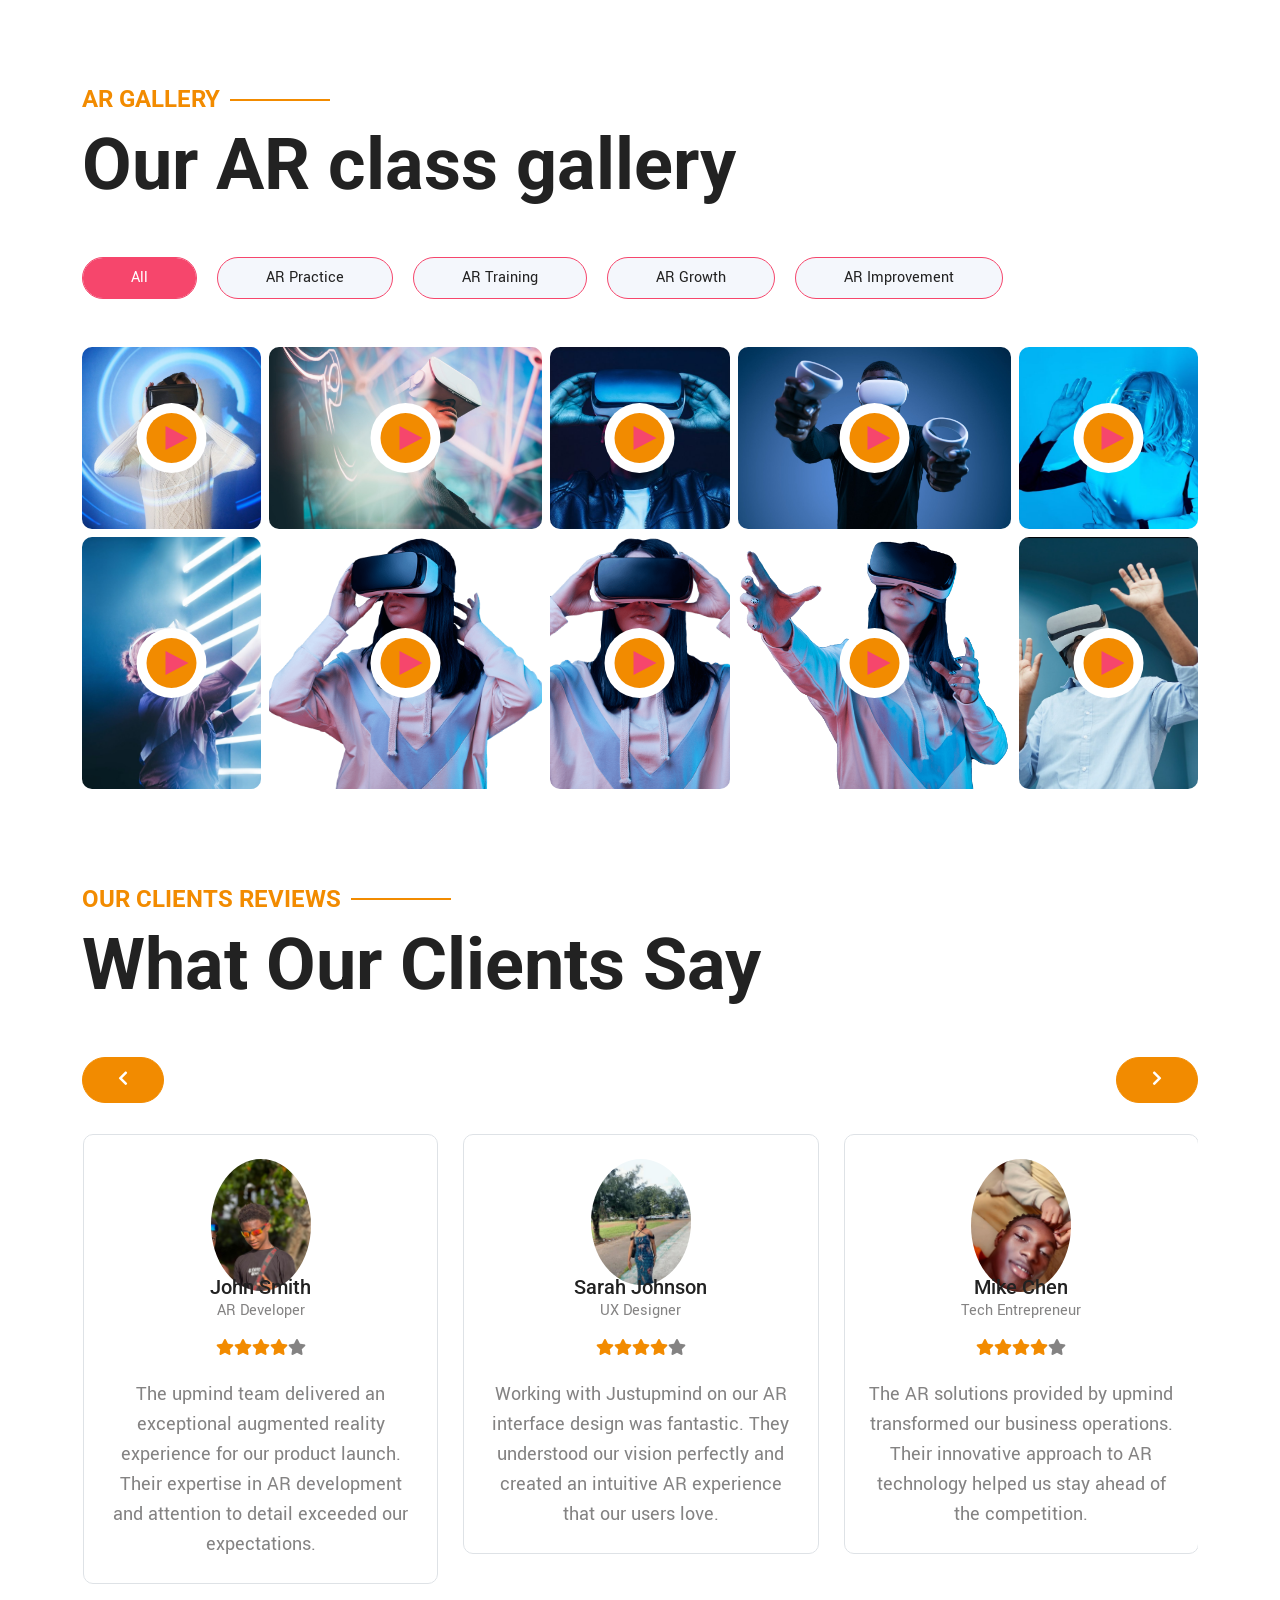
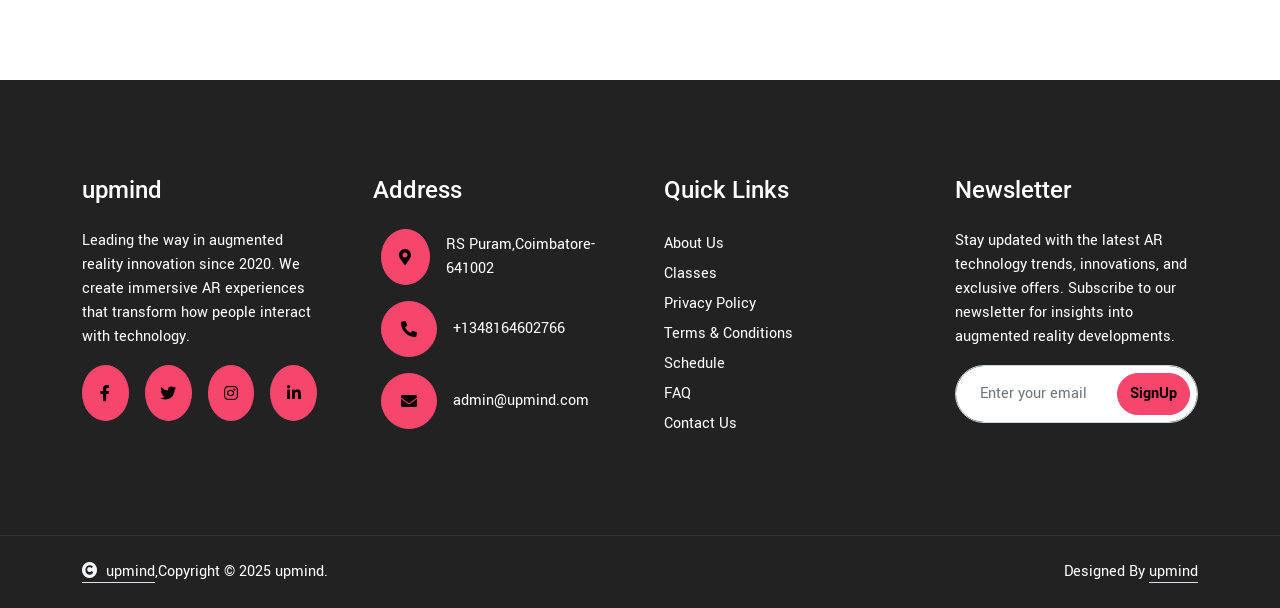
==== commit 360dca3a: "fixed responsiveness" ====
--- a/index.html
+++ b/index.html
@@ -53,24 +53,9 @@
                         <a href="#" class="text-light me-0"><i class="fas fa-envelope text-primary me-2"></i>admin@upmind.com</a>
                     </div>
                 </div>
-                <!-- <div class="col-lg-4 text-center text-lg-end">
-                    <div class="d-flex justify-content-end">
-                        <div class="border-end border-start py-1">
-                            <a href="#" class="btn text-primary"><i class="fab fa-facebook-f"></i></a>
-                        </div>
-                        <div class="border-end py-1">
-                            <a href="#" class="btn text-primary"><i class="fab fa-twitter"></i></a>
-                        </div>
-                        <div class="border-end py-1">
-                            <a href="#" class="btn text-primary"><i class="fab fa-instagram"></i></a>
-                        </div>
-                        <div class="border-end py-1">
-                            <a href="#" class="btn text-primary"><i class="fab fa-linkedin-in"></i></a>
-                        </div> -->
-                    <!-- </div>
-                </div>
-            </div>
-        </div> -->
+            </div>
+        </div>
+                        
         <!-- Topbar End -->
 
 
--- a/css/style.css
+++ b/css/style.css
@@ -254,7 +254,7 @@
 /*** Carousel Hero Header Start ***/
 .header-carousel {
     position: relative; 
-    height: 70vh;
+    height: 500px;
 }
 
 .header-carousel .owl-nav .owl-prev {
@@ -336,8 +336,7 @@
 .header-carousel .header-carousel-item img {
     position: relative;
     width: 100%;
-    height: 70vh;
-    margin-top: 95px;
+    height: 500px;
     display: block;
     object-fit: cover;
     transition: 0.5s;
@@ -347,7 +346,6 @@
 @media (max-width: 992px) {
     .header-carousel .header-carousel-item,
     .header-carousel .header-carousel-item img {
-        margin-top: 0;
         transition: 0.5s;
     }
 
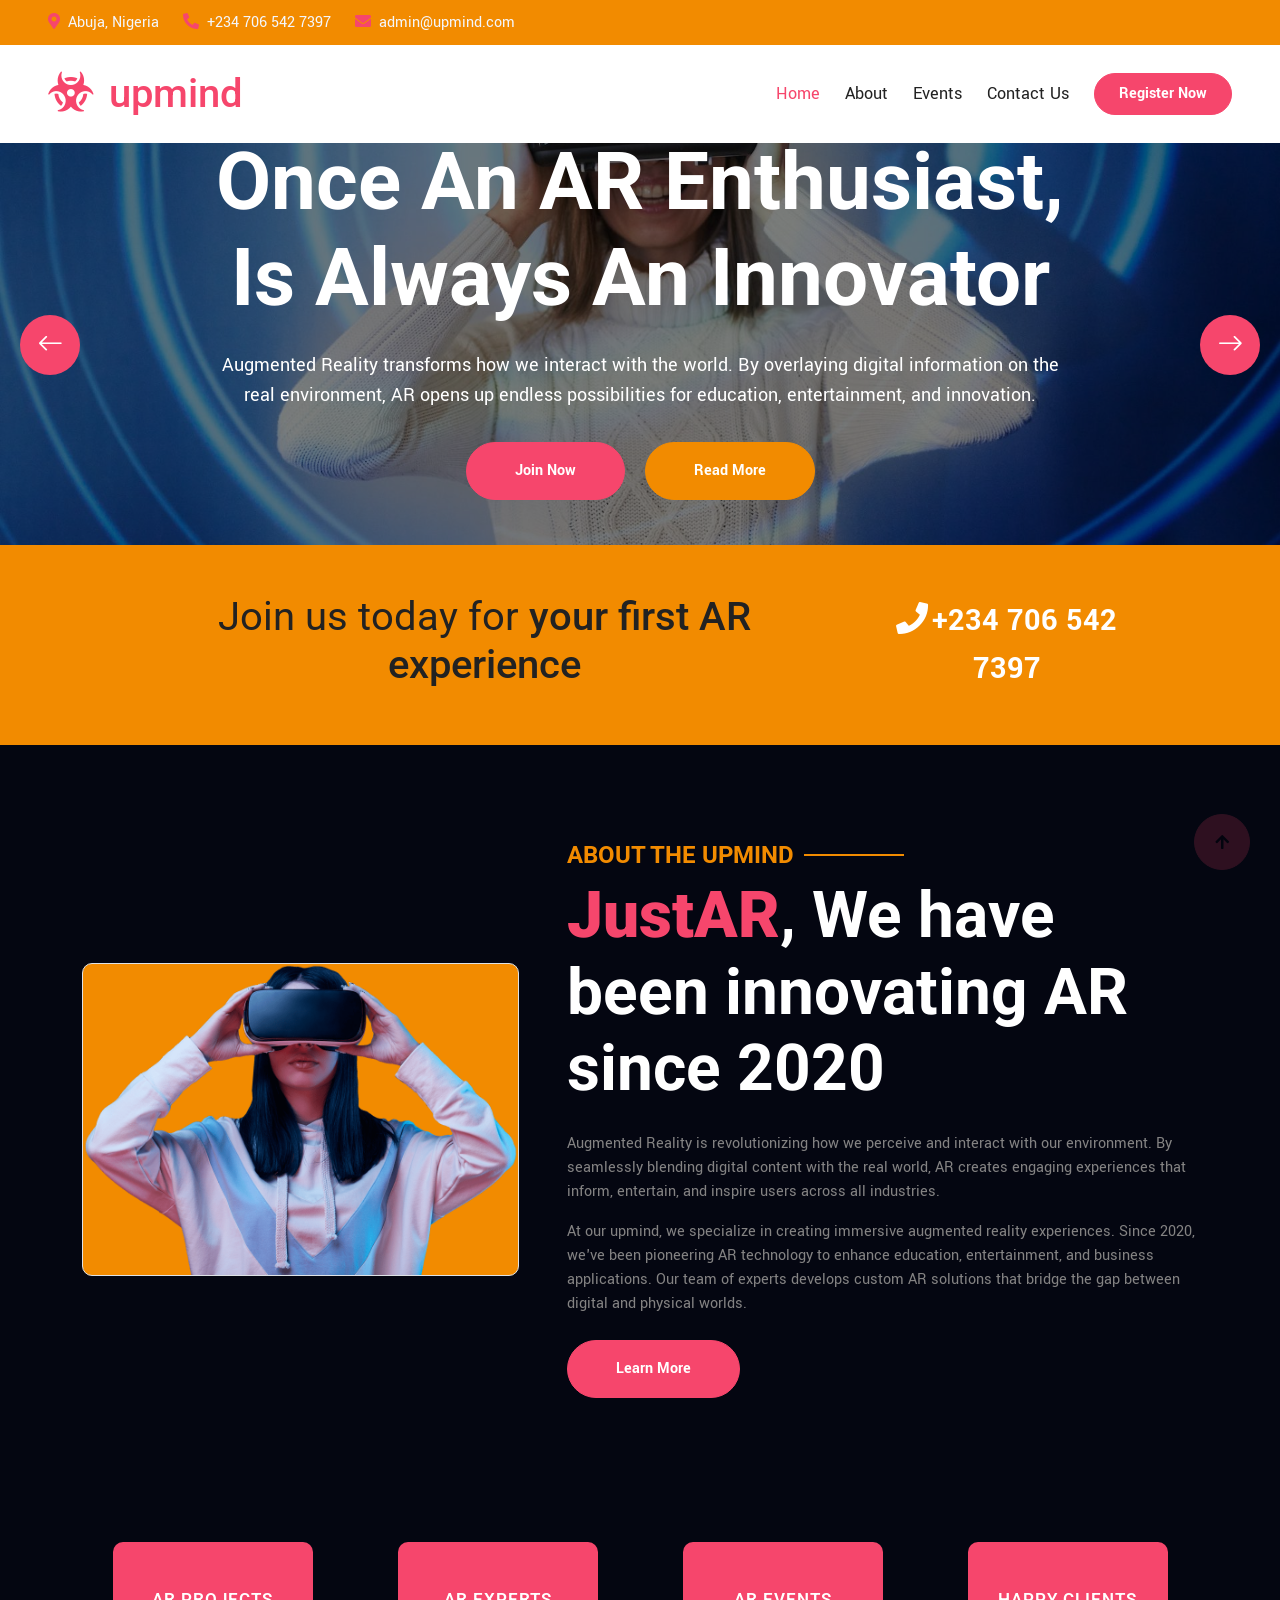
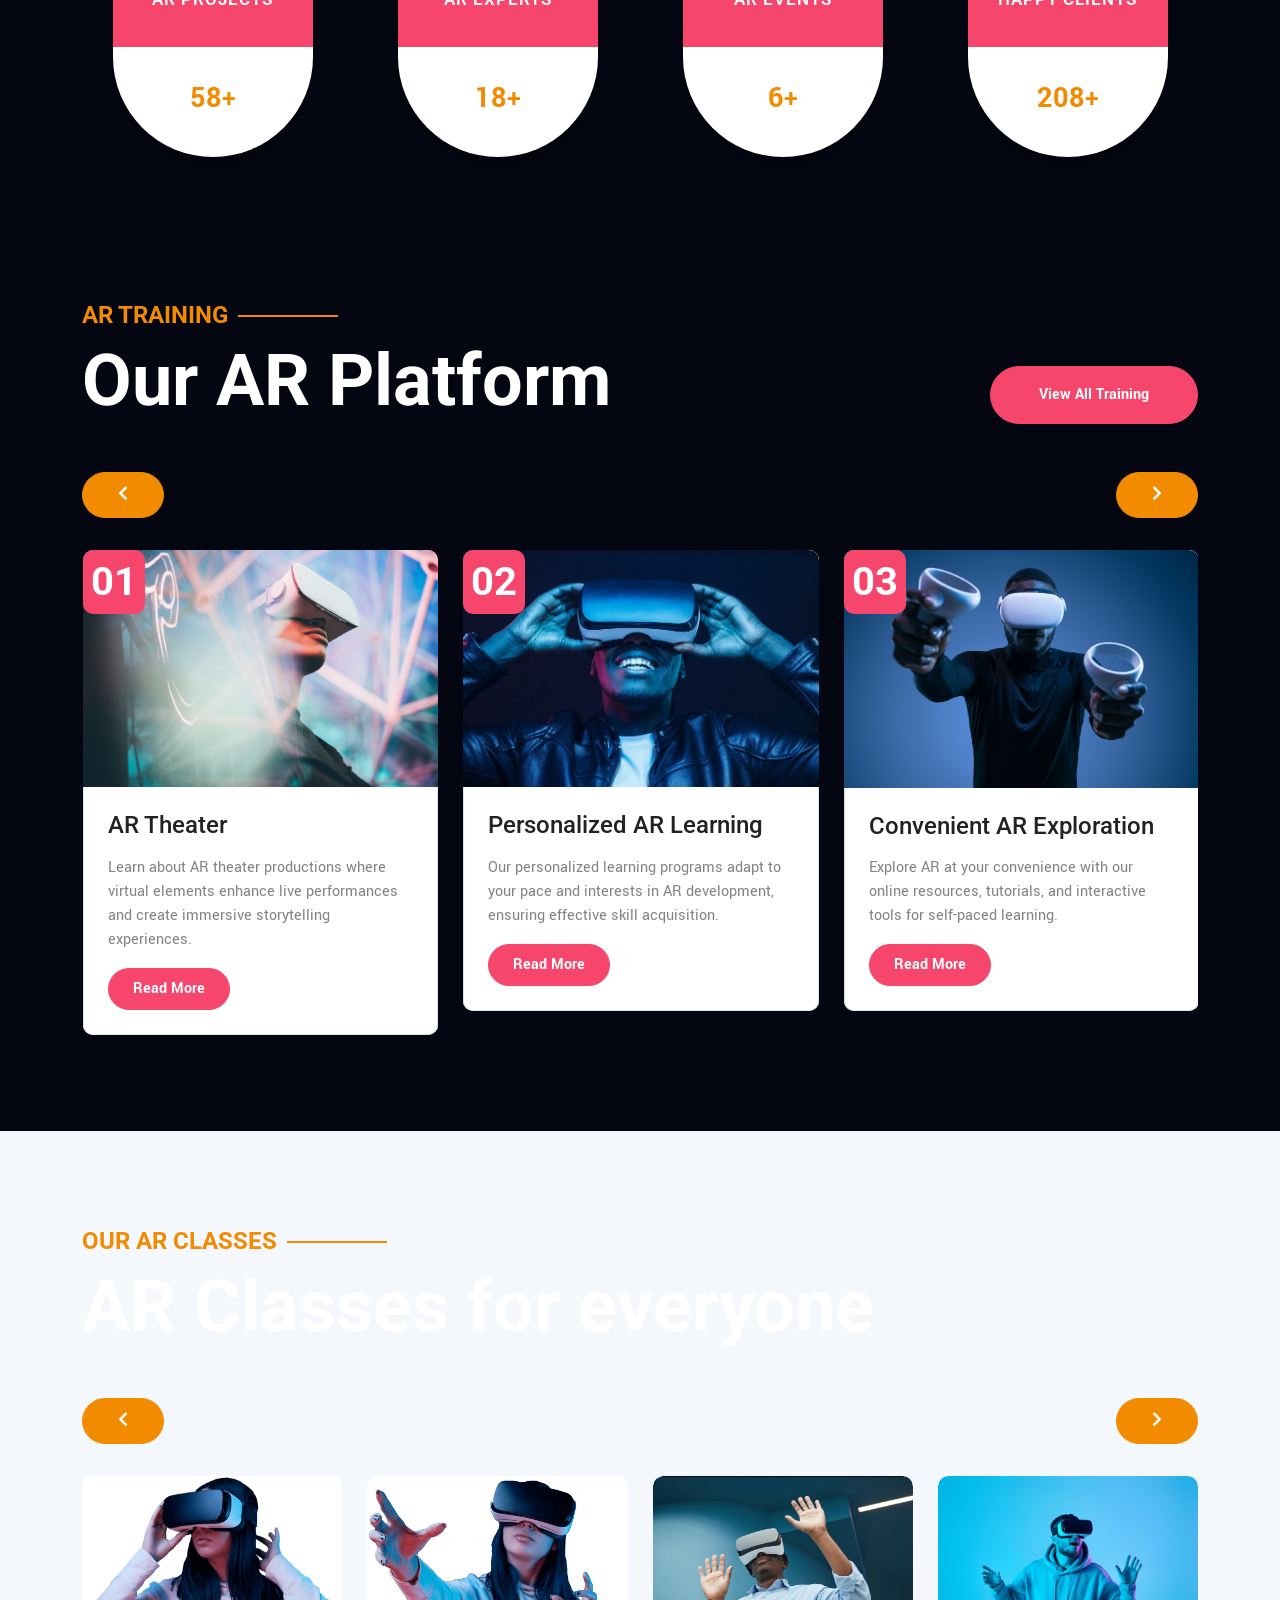
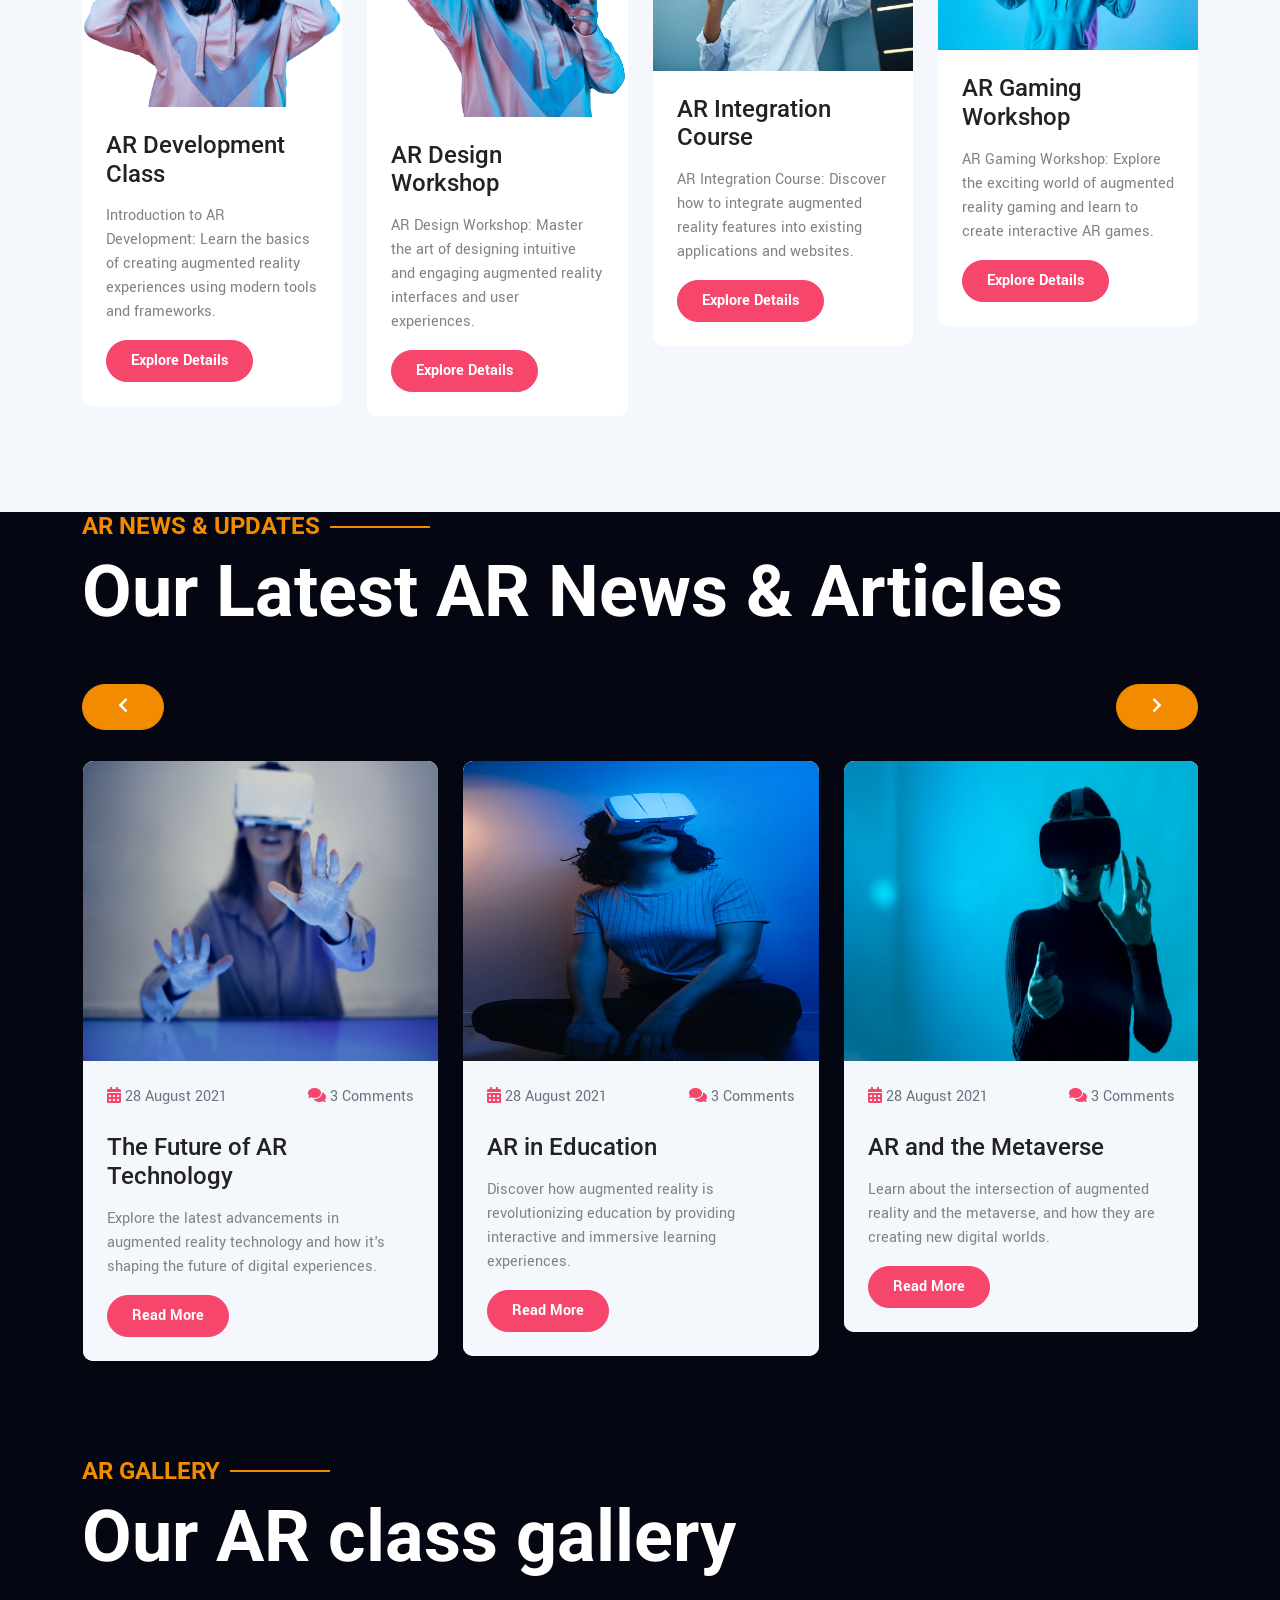
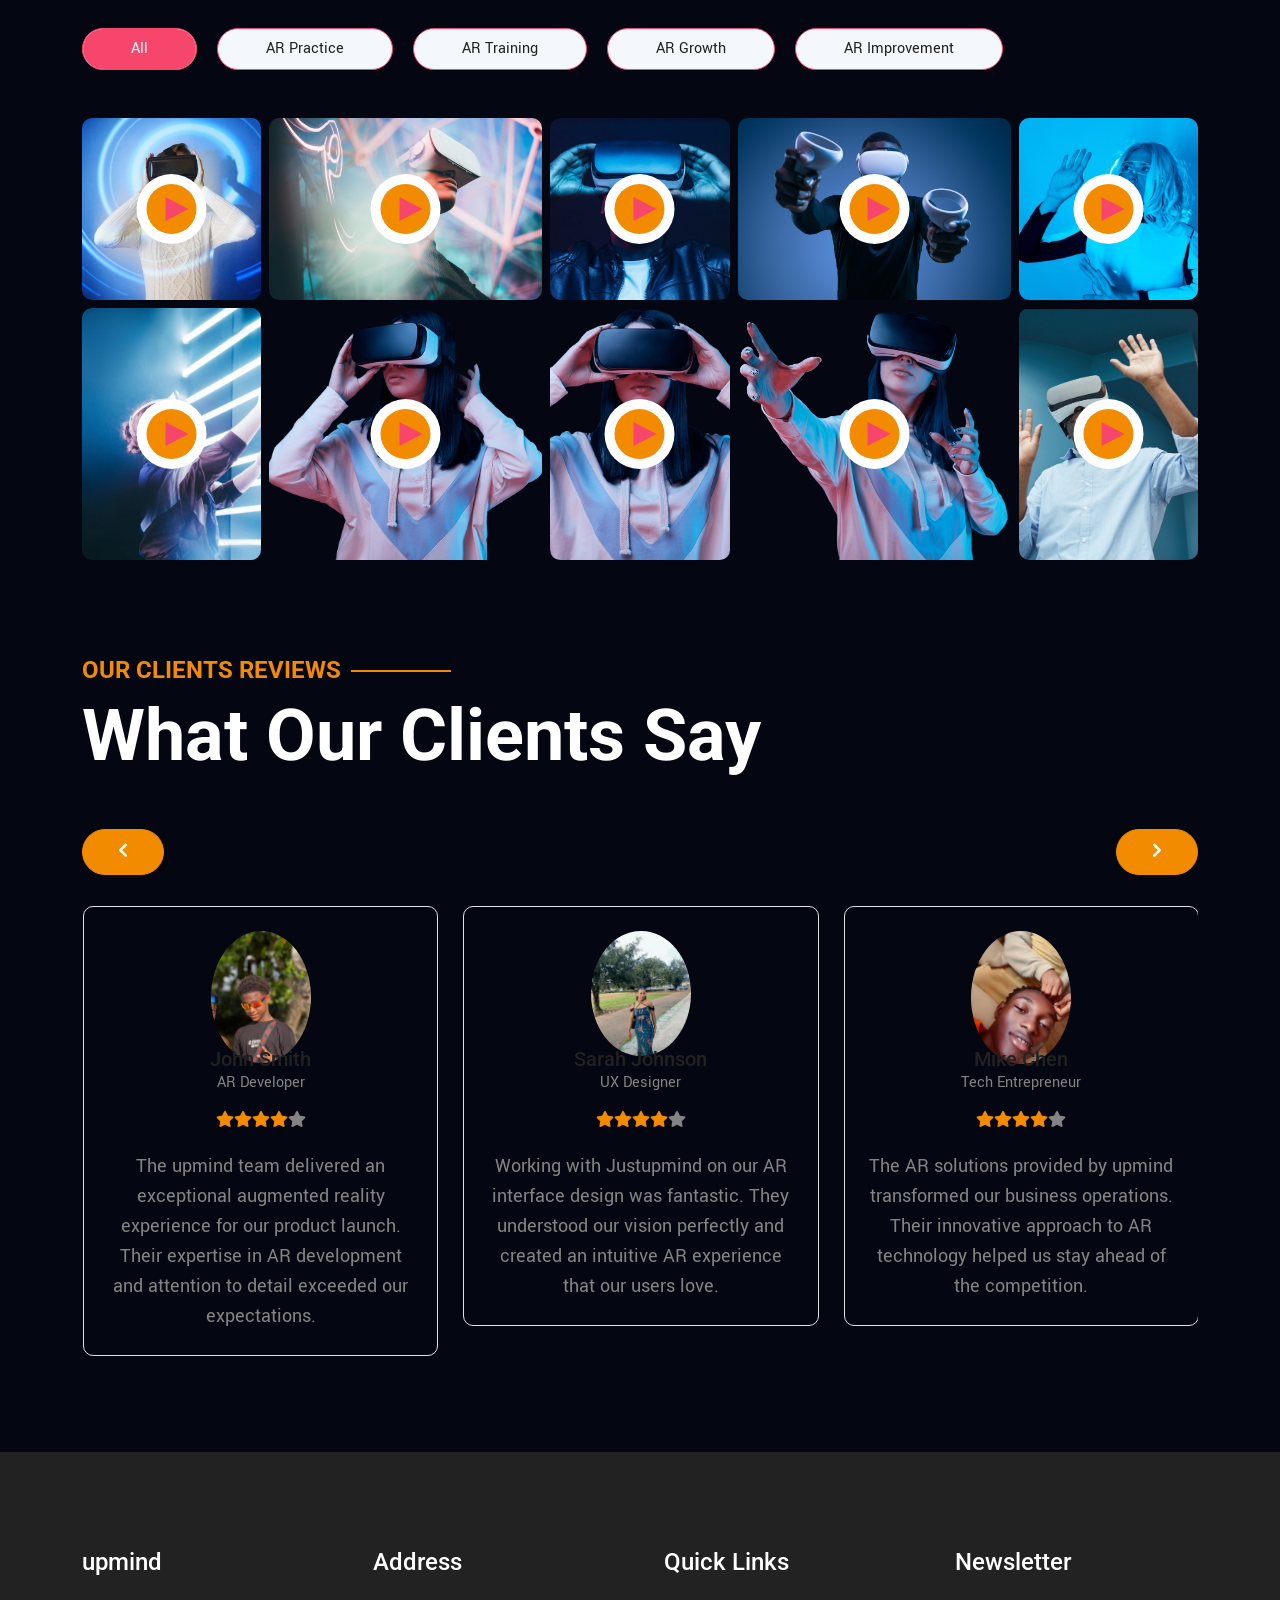
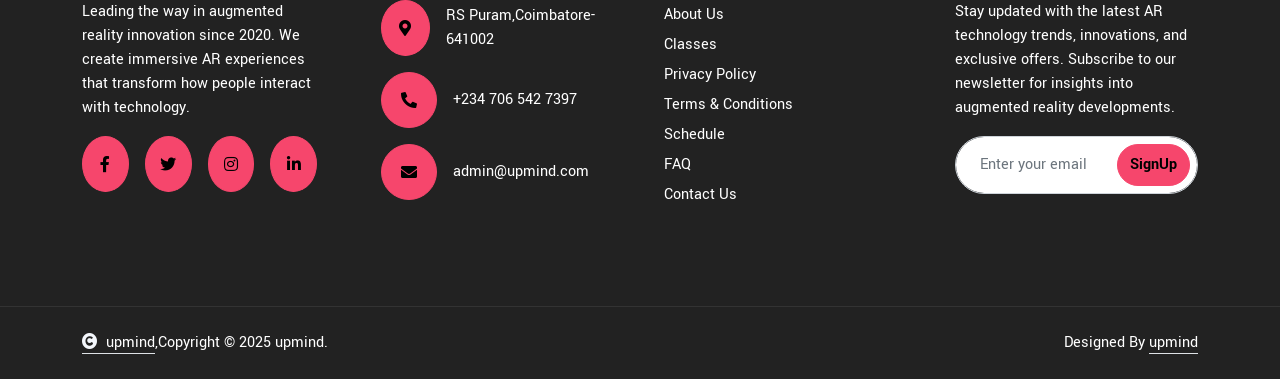
==== commit be6cf773: "added the about page" ====
--- a/index.html
+++ b/index.html
@@ -49,7 +49,7 @@
                 <div class="col-lg-8 text-center text-lg-start mb-lg-0">
                     <div class="d-flex flex-wrap">
                         <a href="#" class="text-light me-4"><i class="fas fa-map-marker-alt text-primary me-2"></i>Abuja, Nigeria</a>
-                        <a href="#" class="text-light me-4"><i class="fas fa-phone-alt text-primary me-2"></i>+1348164602766</a>
+                        <a href="#" class="text-light me-4"><i class="fas fa-phone-alt text-primary me-2"></i>+234 706 542 7397</a>
                         <a href="#" class="text-light me-0"><i class="fas fa-envelope text-primary me-2"></i>admin@upmind.com</a>
                     </div>
                 </div>
@@ -145,7 +145,7 @@
             <div class="container">
                 <div class="d-flex flex-column flex-lg-row align-items-center justify-content-center text-center p-5">
                     <h1 class="me-4"><span class="fw-normal">Join us today for </span><span> your first AR experience</span></h1>
-                    <a href="#" class="text-white fw-bold fs-2"> <i class="fa fa-phone me-1"></i>+1348164602766</a>
+                    <a href="#" class="text-white fw-bold fs-2"> <i class="fa fa-phone me-1"></i>+234 706 542 7397</a>
                 </div>
             </div>
         </div>
@@ -310,7 +310,7 @@
             <div class="container py-5">
                 <div class="pb-5">
                     <h4 class="text-secondary sub-title fw-bold wow fadeInUp" data-wow-delay="0.1s">Our AR Classes</h4>
-                    <h1 class="display-2 mb-0 wow fadeInUp" data-wow-delay="0.3s">AR Classes for everyone</h1>
+                    <h1 class="display-2 mb-0 wow fadeInUp" data-wow-delay="0.3s" style="color: black;">AR Classes for everyone</h1>
                 </div>
                 <div class="class-carousel owl-carousel pt-5 wow fadeInUp" data-wow-delay="0.1s">
                     <div class="class-item bg-white rounded wow fadeInUp" data-wow-delay="0.1s">
@@ -464,12 +464,12 @@
             <div class="container pb-5">
                 <div class="pb-5">
                     <h4 class="text-secondary sub-title fw-bold wow fadeInUp" data-wow-delay="0.1s">AR News & Updates</h4>
-                    <h1 class="display-2 mb-0 wow fadeInUp" data-wow-delay="0.3s">Our Latest AR News & Articles</h1>
+                    <h1 class="display-2 mb-0 wow fadeInUp" data-wow-delay="0.3s" style="color: white;">Our Latest AR News & Articles</h1>
                 </div>
                 <div class="blog-carousel owl-carousel pt-5 wow fadeInUp" data-wow-delay="0.1s">
                     <div class="blog-item bg-white rounded wow fadeInUp" data-wow-delay="0.1s">
                         <div class="blog-img rounded-top">
-                            <img src="img/virtual-reality-e1686030510791.jpg" class="img-fluid rounded-top w-100" alt="Image">
+                            <img src="img/virtual-reality-e1686030510791.jpg" class="img-fluid rounded-top w-100" alt="Image" style="height: 300px;">
                         </div>
                         <div class="bg-light rounded-bottom p-4">
                             <div class="d-flex justify-content-between mb-4">
@@ -483,7 +483,7 @@
                     </div>
                     <div class="blog-item bg-white rounded wow fadeInUp" data-wow-delay="0.3s">
                         <div class="blog-img rounded-top">
-                            <img src="img/woman-wears-virtual-reality-glasses.jpg" class="img-fluid rounded-top w-100" alt="Image">
+                            <img src="img/woman-wears-virtual-reality-glasses.jpg" class="img-fluid rounded-top w-100" alt="Image" style="height: 300px;">
                         </div>
                         <div class="bg-light rounded-bottom p-4">
                             <div class="d-flex justify-content-between mb-4">
@@ -497,7 +497,7 @@
                     </div>
                     <div class="blog-item bg-white rounded wow fadeInUp" data-wow-delay="0.5s">
                         <div class="blog-img rounded-top">
-                            <img src="img/metaverse-technology-concept-woman-with-virtual-reality-vr-glasses-futuristic-lifestyle-e1686030643588.jpg" class="img-fluid rounded-top w-100" alt="Image">
+                            <img src="img/metaverse-technology-concept-woman-with-virtual-reality-vr-glasses-futuristic-lifestyle-e1686030643588.jpg" class="img-fluid rounded-top w-100" alt="Image" style="height: 300px;">
                         </div>
                         <div class="bg-light rounded-bottom p-4">
                             <div class="d-flex justify-content-between mb-4">
@@ -511,7 +511,7 @@
                     </div>
                     <div class="blog-item bg-white rounded wow fadeInUp" data-wow-delay="0.7s">
                         <div class="blog-img rounded-top">
-                            <img src="img/woman-wearing-virtual-reality-glasses-e1686030586979.jpg" class="img-fluid rounded-top w-100" alt="Image">
+                            <img src="img/woman-wearing-virtual-reality-glasses-e1686030586979.jpg" class="img-fluid rounded-top w-100" alt="Image" style="height: 300px;">
                         </div>
                         <div class="bg-light rounded-bottom p-4">
                             <div class="d-flex justify-content-between mb-4">
@@ -622,7 +622,7 @@
             <div class="container pb-5">
                 <div class="pb-5">
                     <h4 class="text-secondary sub-title fw-bold wow fadeInUp" data-wow-delay="0.1s">AR Gallery</h4>
-                    <h1 class="display-2 mb-0 wow fadeInUp" data-wow-delay="0.3s">Our AR class gallery</h1>
+                    <h1 class="display-2 mb-0 wow fadeInUp" data-wow-delay="0.3s" style="color: white;">Our AR class gallery</h1>
                 </div>
                 <div class="tab-class wow fadeInUp" data-wow-delay="0.1s">
                     <ul class="nav nav-pills d-inline-flex justify-content-center pb-4">
@@ -1104,7 +1104,7 @@
             <div class="container pb-5">
                 <div class="pb-5">
                     <h4 class="text-secondary sub-title fw-bold wow fadeInUp" data-wow-delay="0.1s">OUR CLIENTS REVIEWS</h4>
-                    <h1 class="display-2 mb-0 wow fadeInUp" data-wow-delay="0.3s">What Our Clients Say</h1>
+                    <h1 class="display-2 mb-0 wow fadeInUp" data-wow-delay="0.3s" style="color: white;">What Our Clients Say</h1>
                 </div>
                 <div class="owl-carousel testimonial-carousel pt-5 wow fadeInUp" data-wow-delay="0.2s">
                     <div class="testimonial-item border text-center rounded">
@@ -1219,7 +1219,7 @@
                             <div class="d-flex align-items-center mb-3">
                                 <a class="btn btn-lg-square btn-primary rounded-circle mx-2" href=""><i class="fa fa-phone-alt"></i></a>
                                 <div class="text-white ms-2">
-                                    <p class="mb-0">+1348164602766</p>
+                                    <p class="mb-0">+234 706 542 7397</p>
                                 </div>
                             </div>
                             <div class="d-flex align-items-center">
--- a/css/style.css
+++ b/css/style.css
@@ -13,6 +13,10 @@
     opacity: 1;
 }
 /*** Spinner End ***/
+
+body {
+    background-color: #040611;
+}
 
 .back-to-top {
     position: fixed;
@@ -711,10 +715,17 @@
 
 .team .team-carousel .team-item .team-img img {
     transition: 0.5s;
+    height: 250px;
+    object-fit: cover;
+    object-position: top;
 }
 
 .team .team-carousel .team-item:hover .team-img img {
     transform: scale(1.1);
+}
+
+.team h1 {
+    color: white;
 }
 /*** Team End ***/
 
@@ -910,6 +921,11 @@
 }
 /*** Footer End ***/
 
+/* About section heading */
+.container-fluid.py-5 .container.py-5 h1 {
+    color: white !important;
+}
+
 /*** copyright Start ***/
 .copyright {
     border-top: 1px solid rgba(255, 255, 255, 0.08);
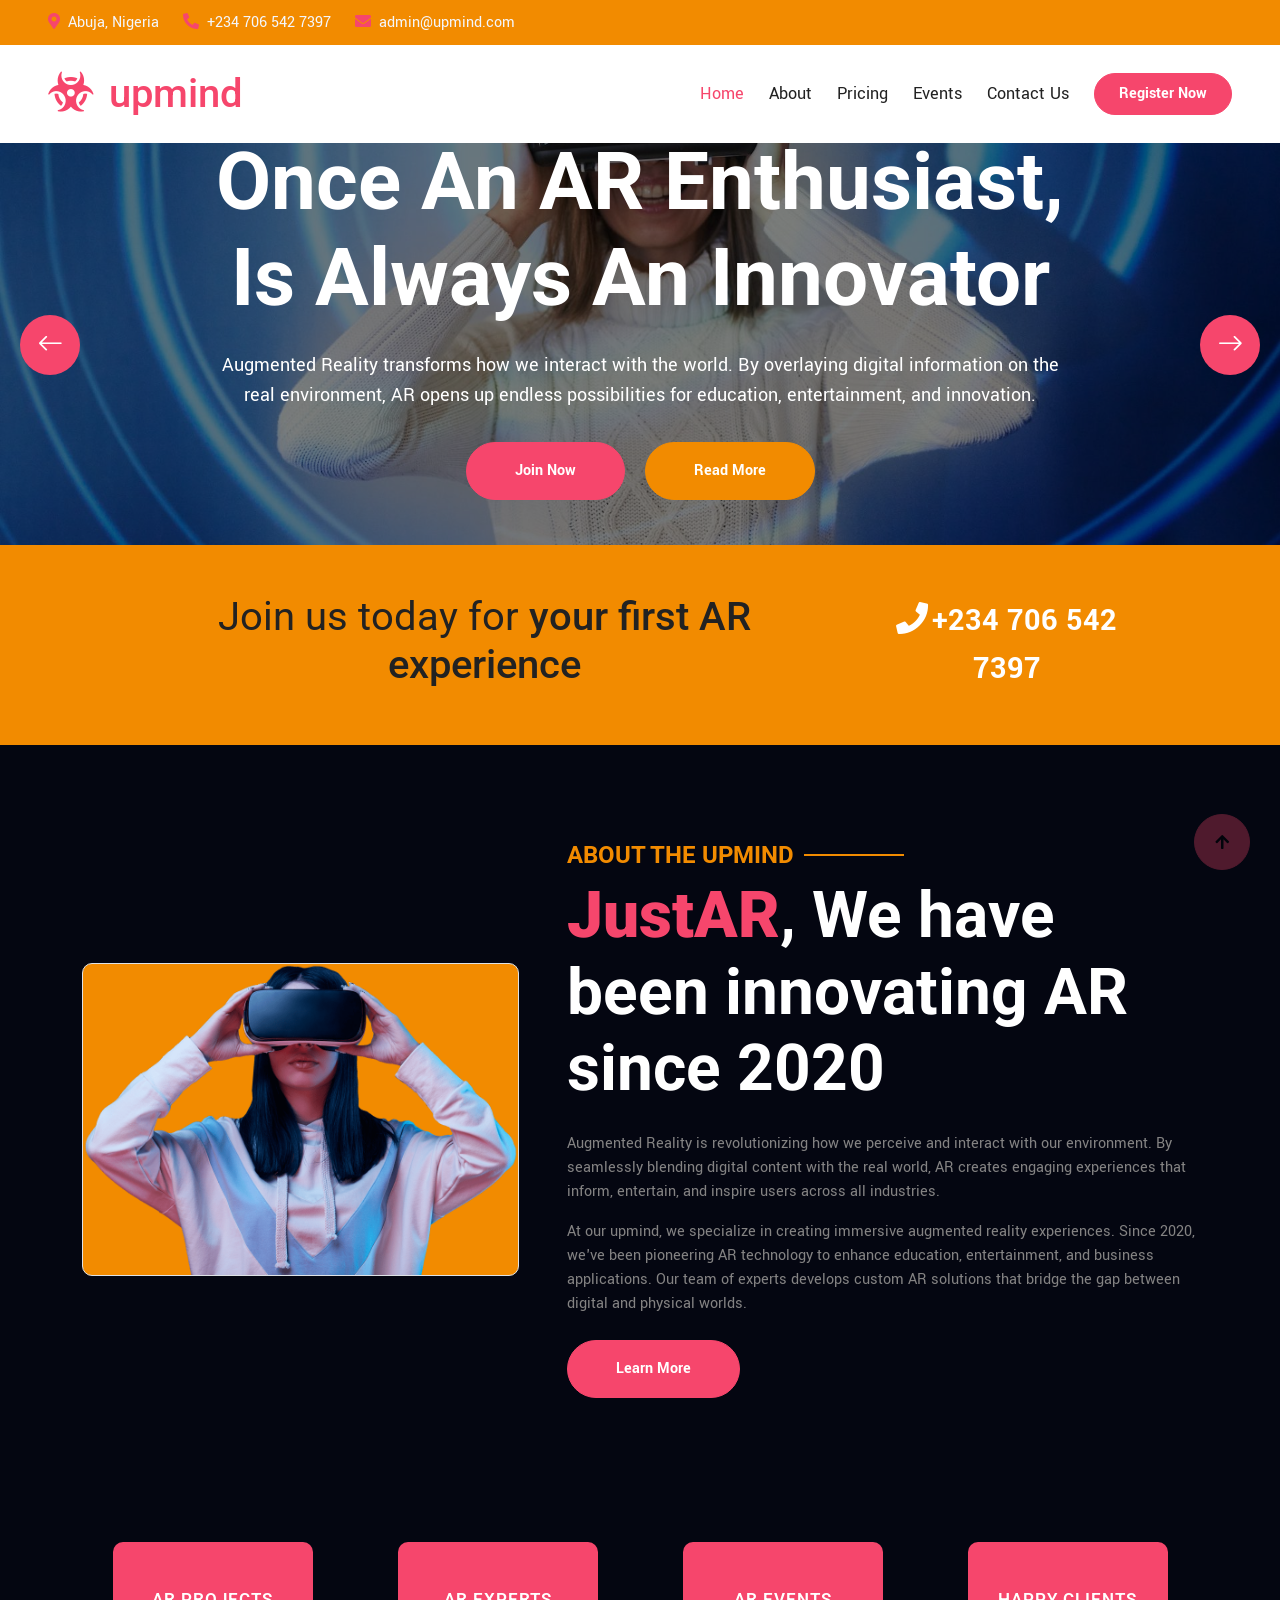
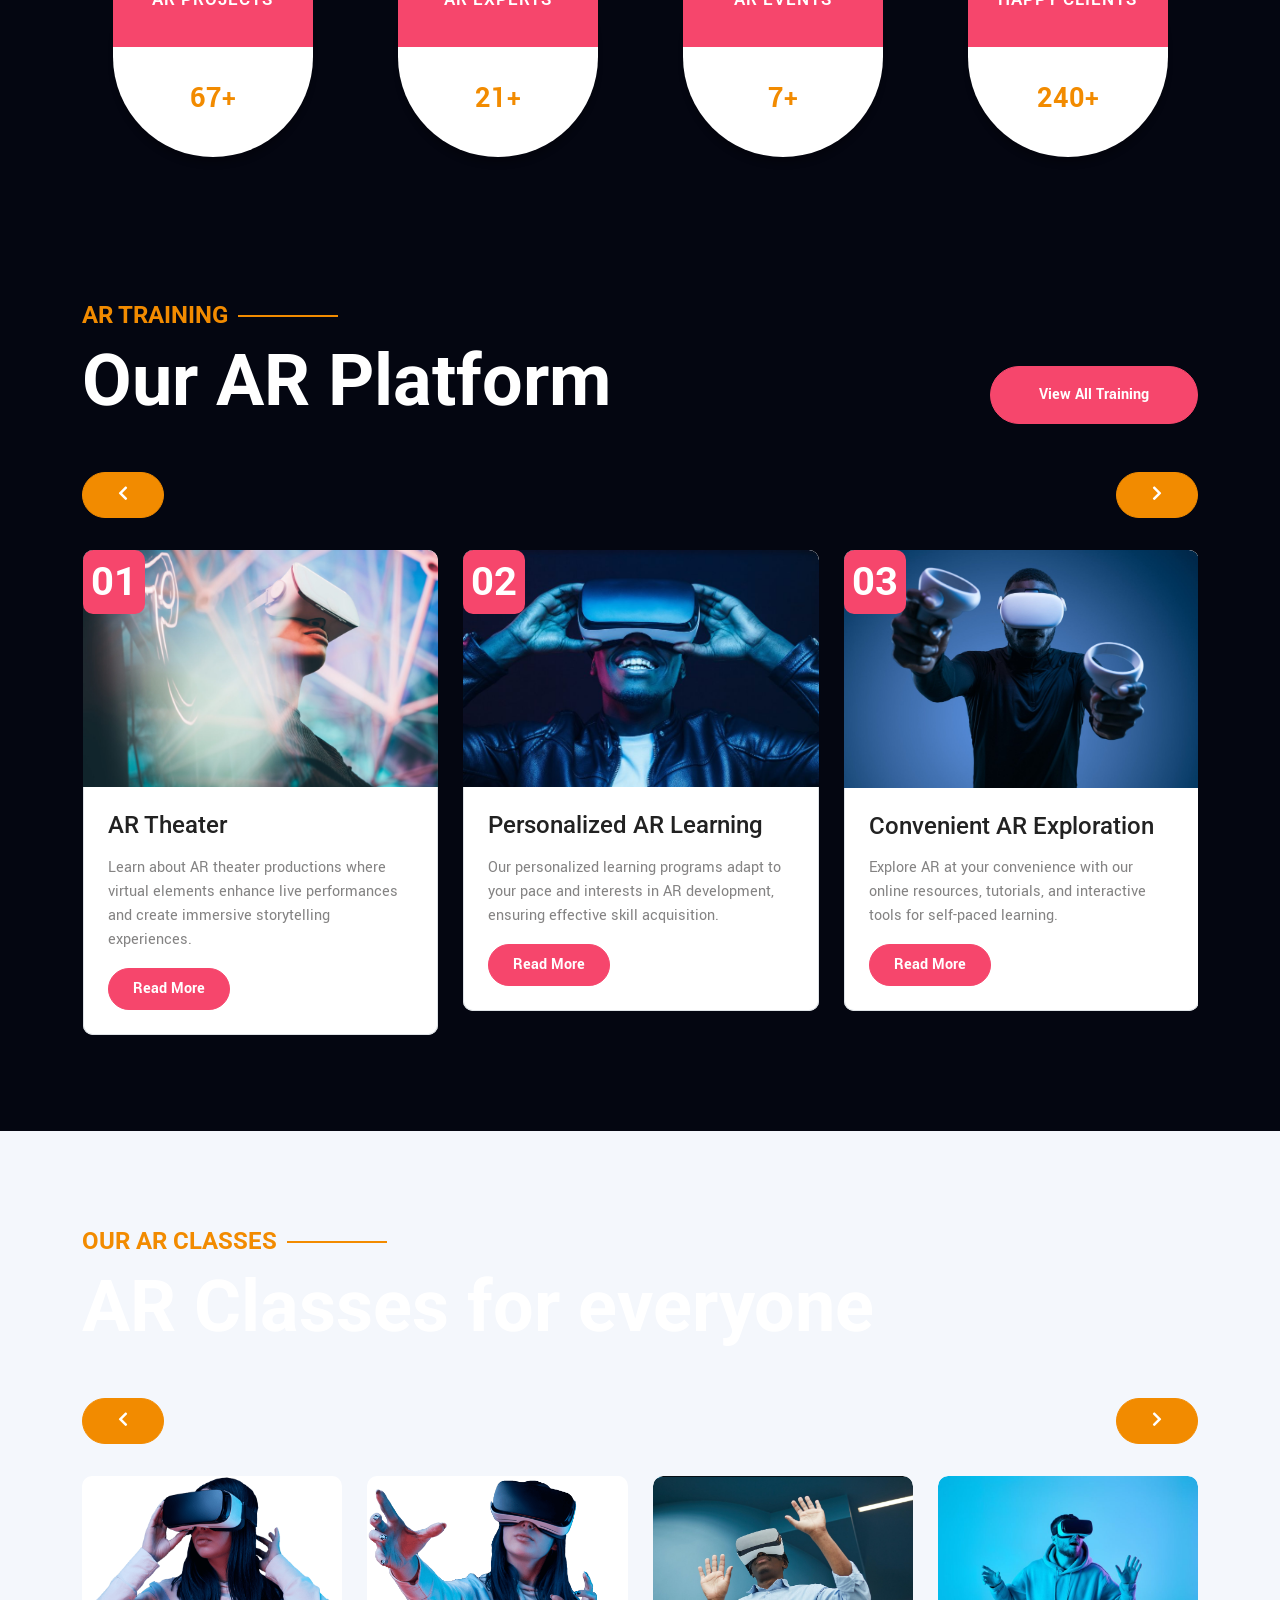
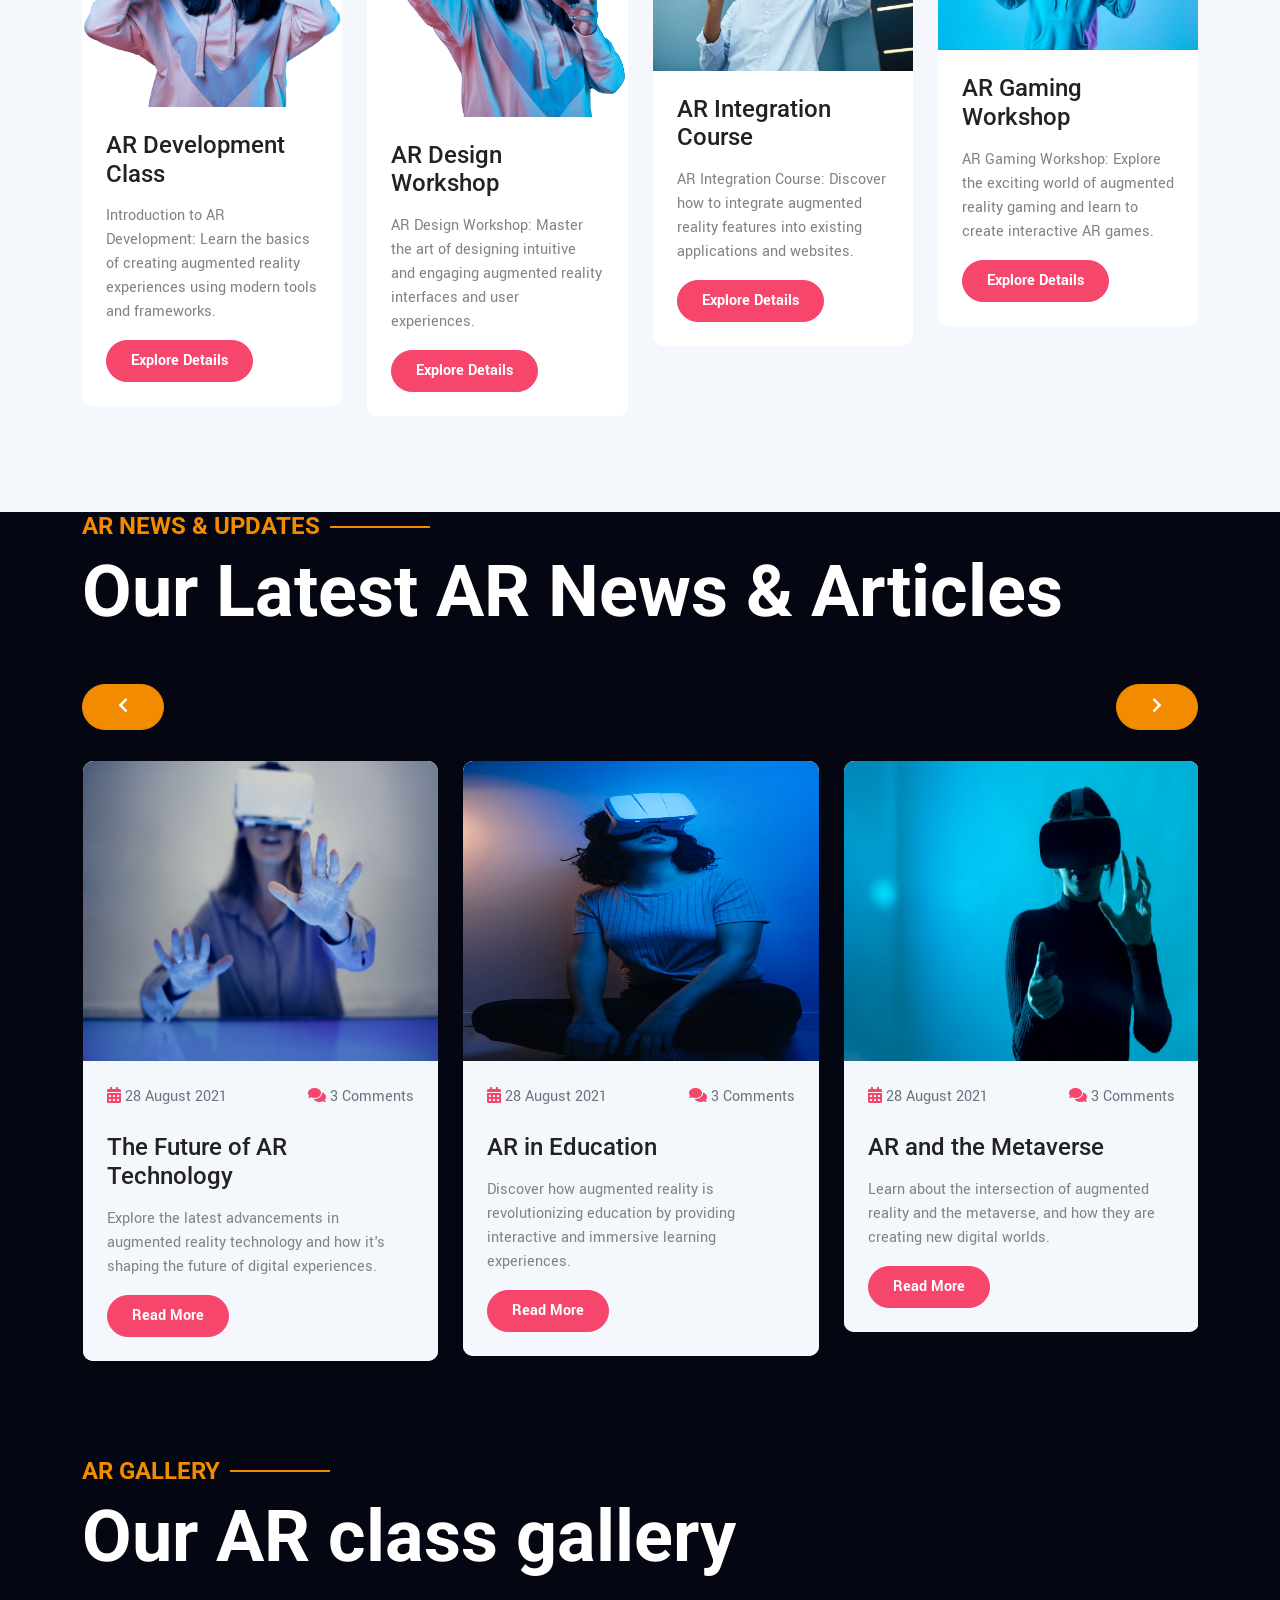
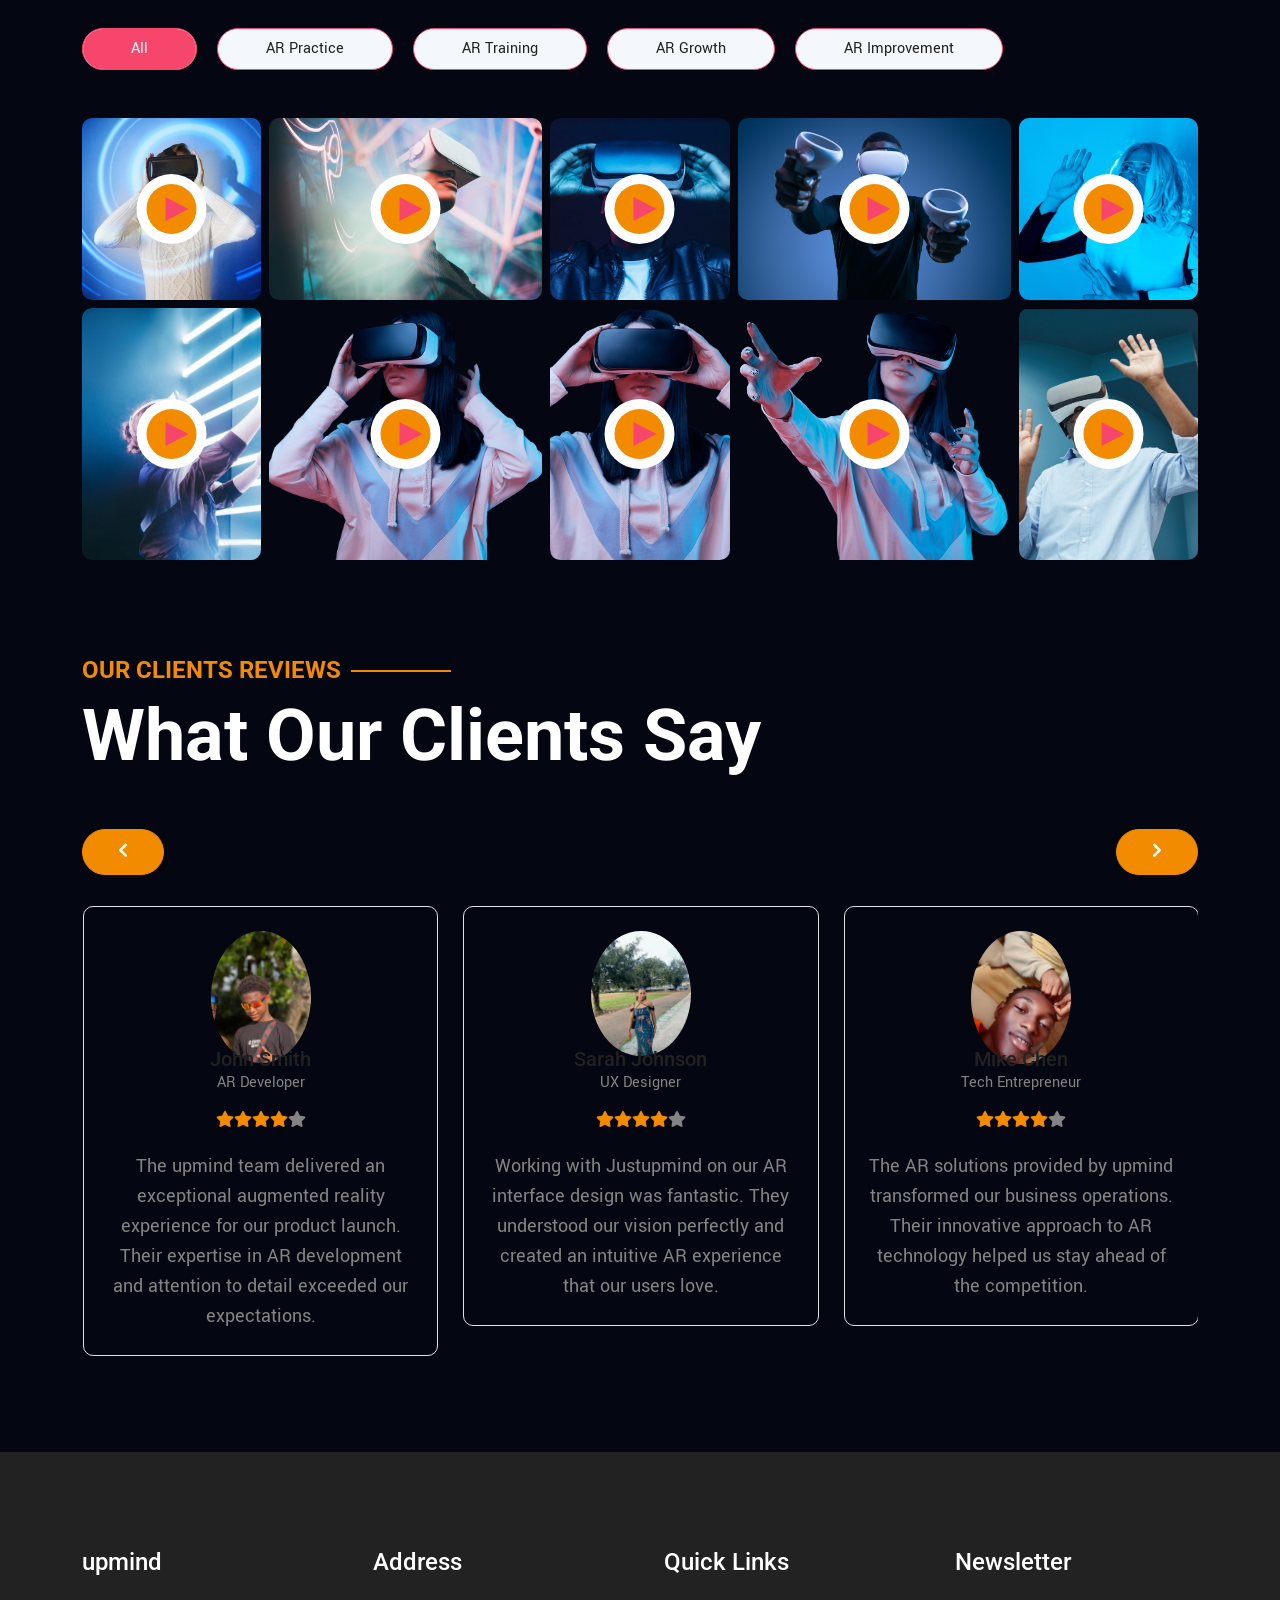
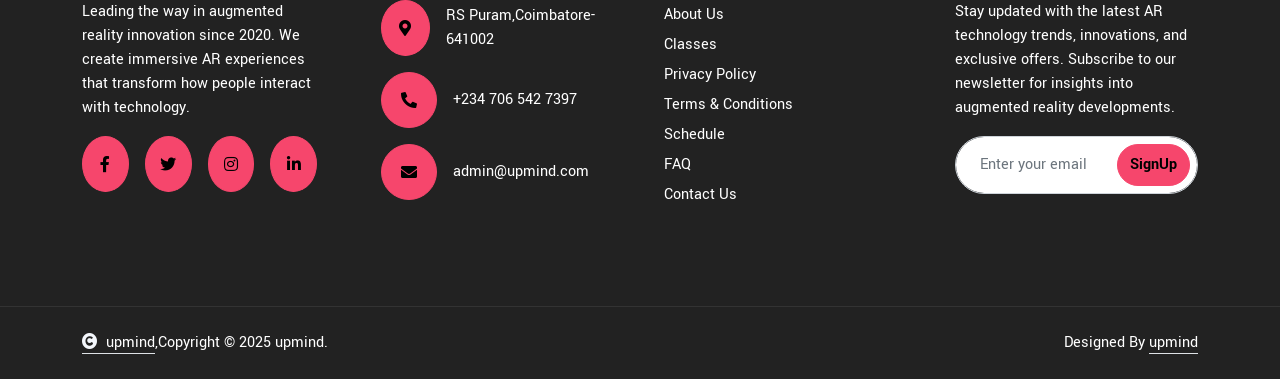
==== commit b2c5d7ed: "added the pricing page" ====
--- a/index.html
+++ b/index.html
@@ -73,6 +73,7 @@
                     <div class="navbar-nav ms-auto py-0">
                         <a href="index.html" class="nav-item nav-link active">Home</a>
                         <a href="about.html" class="nav-item nav-link">About</a>
+                        <a href="pricing.html" class="nav-item nav-link">Pricing</a>
                         <a href="event.html" class="nav-item nav-link">Events</a>
                         <!-- <div class="nav-item dropdown">
                             <a href="#" class="nav-link dropdown-toggle" data-bs-toggle="dropdown">Pages</a>
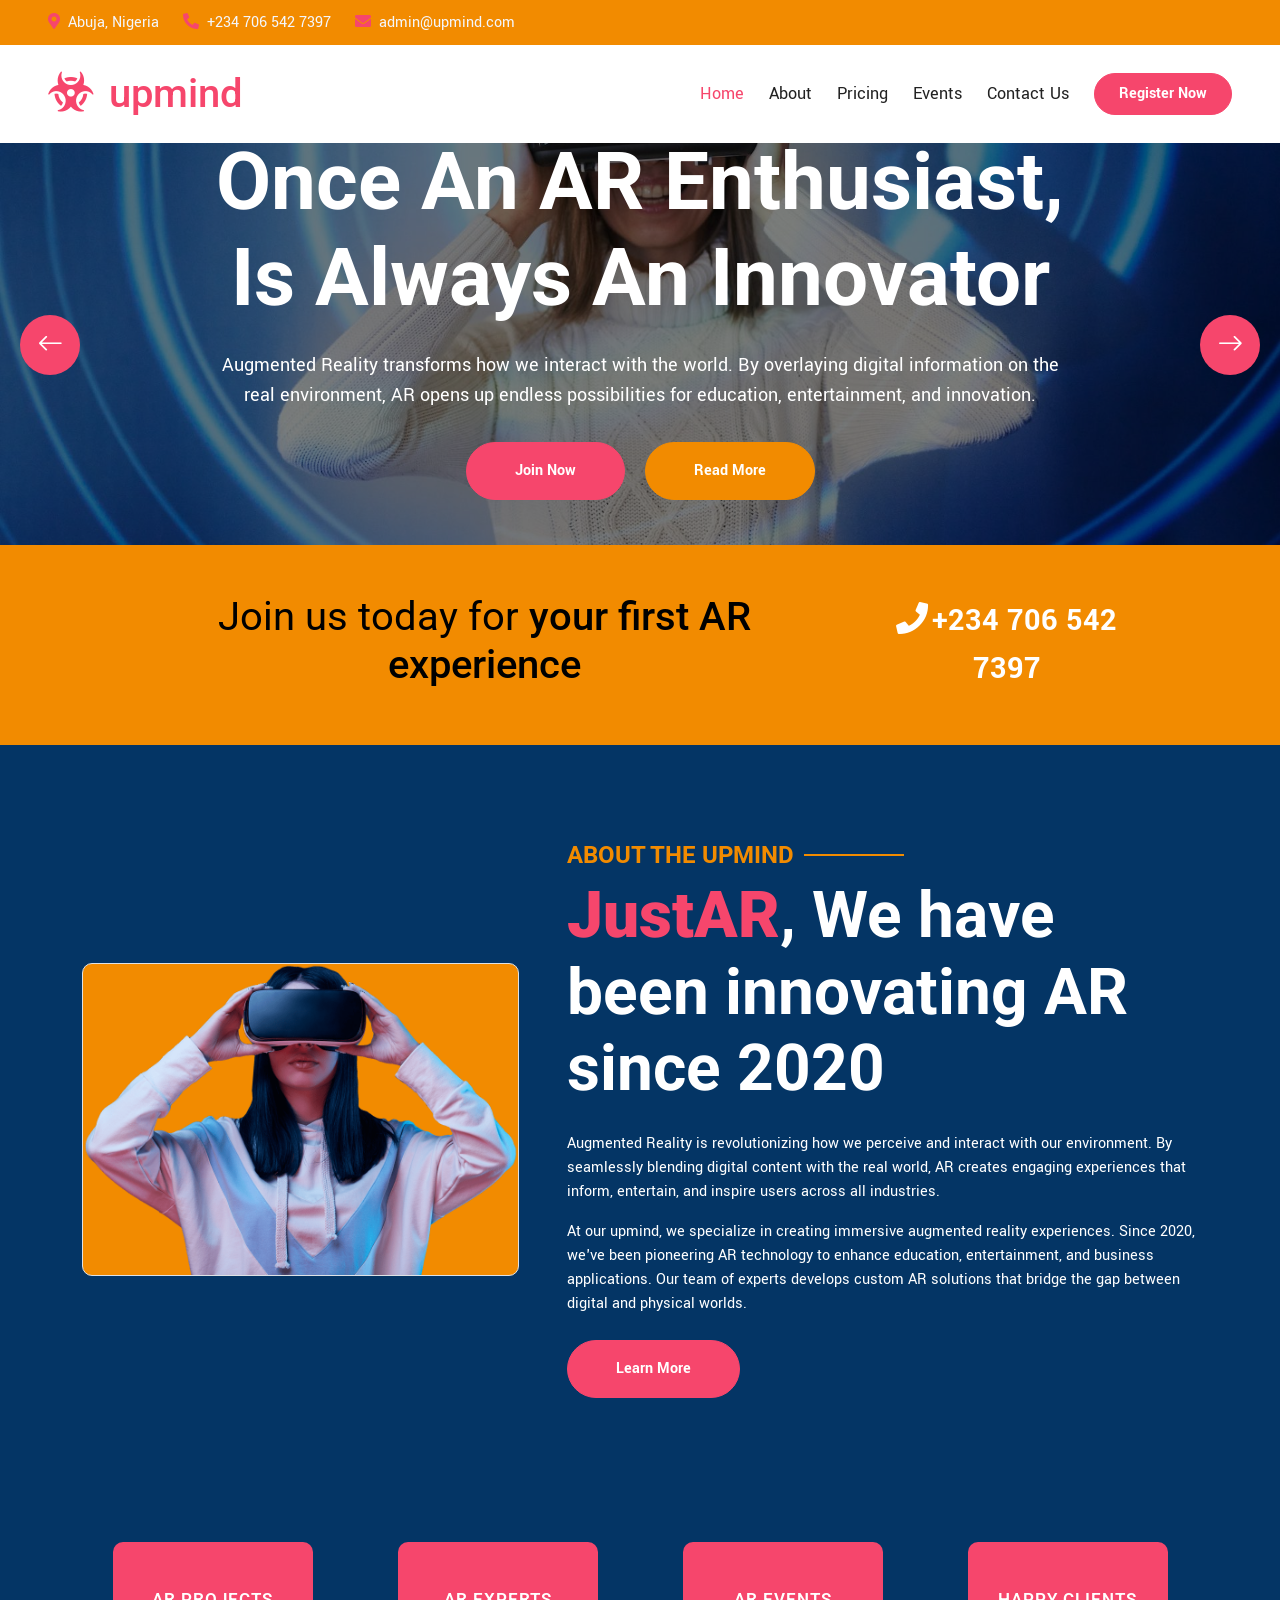
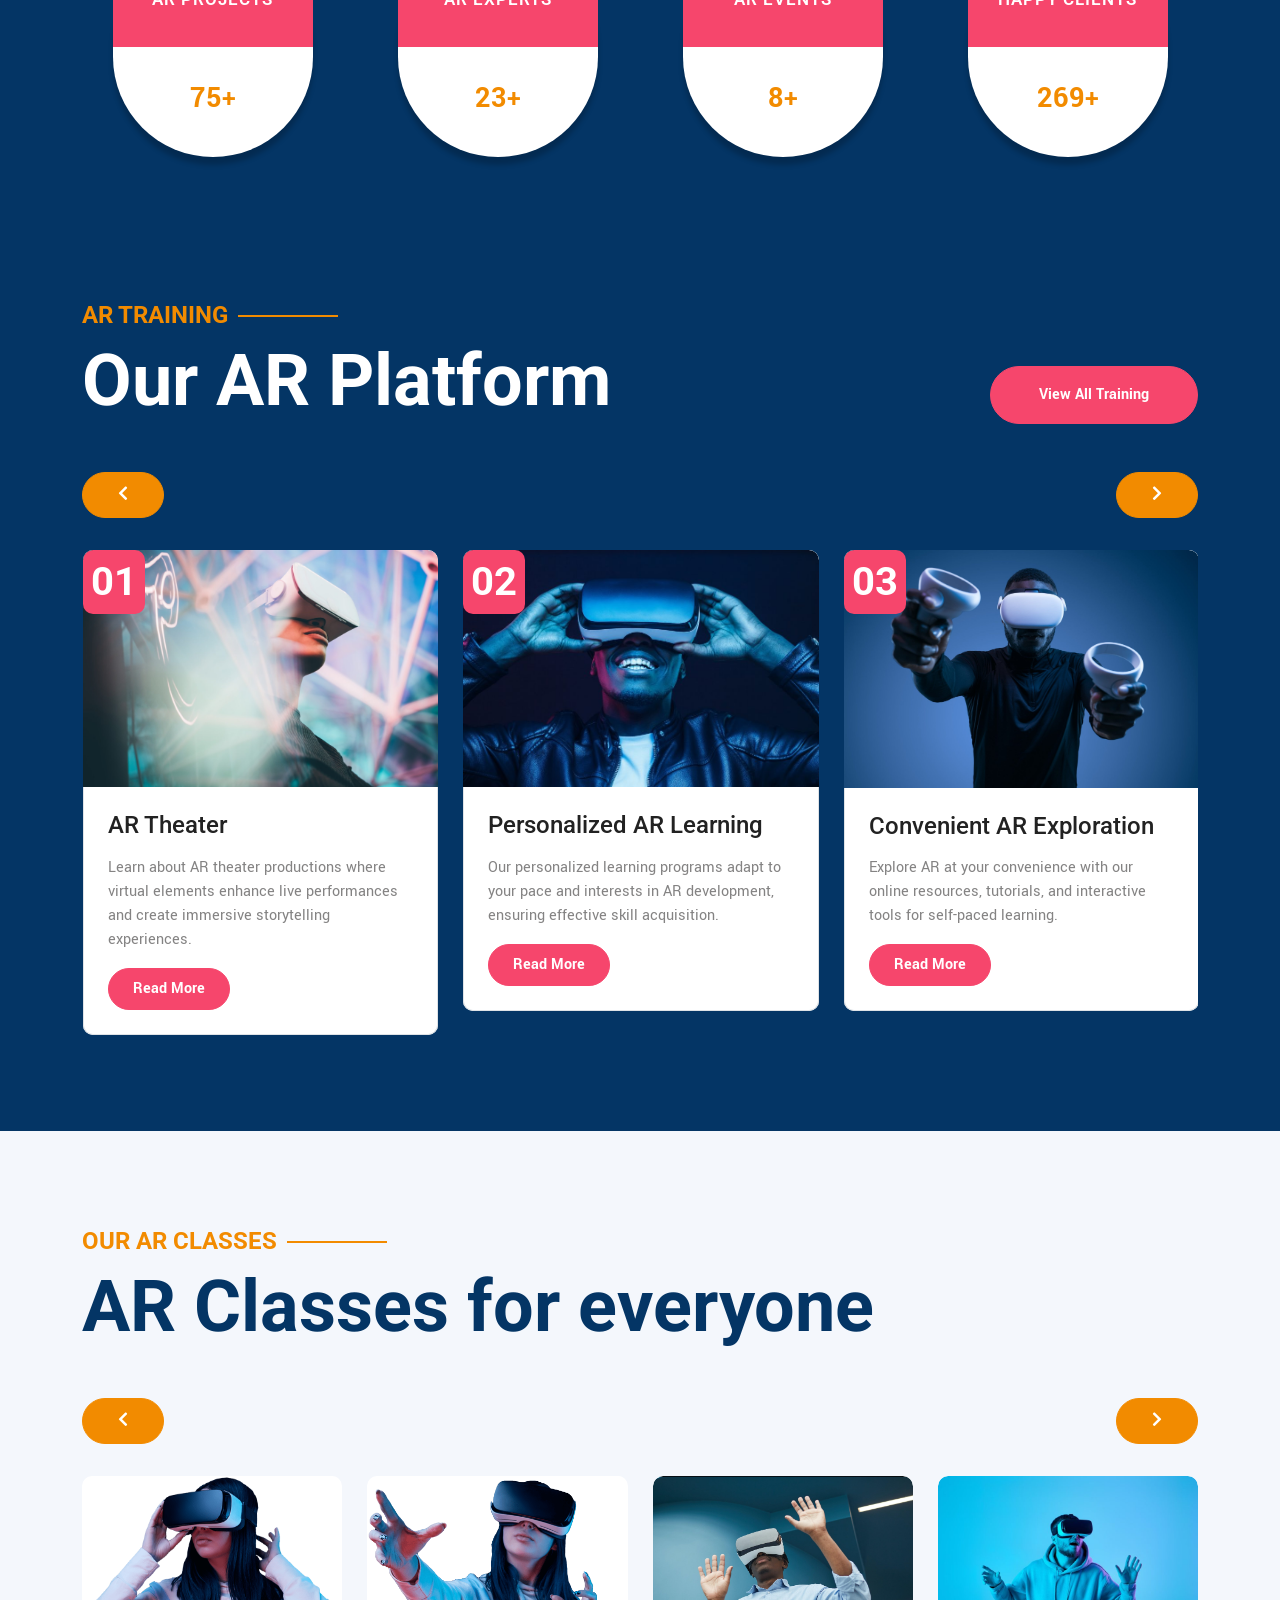
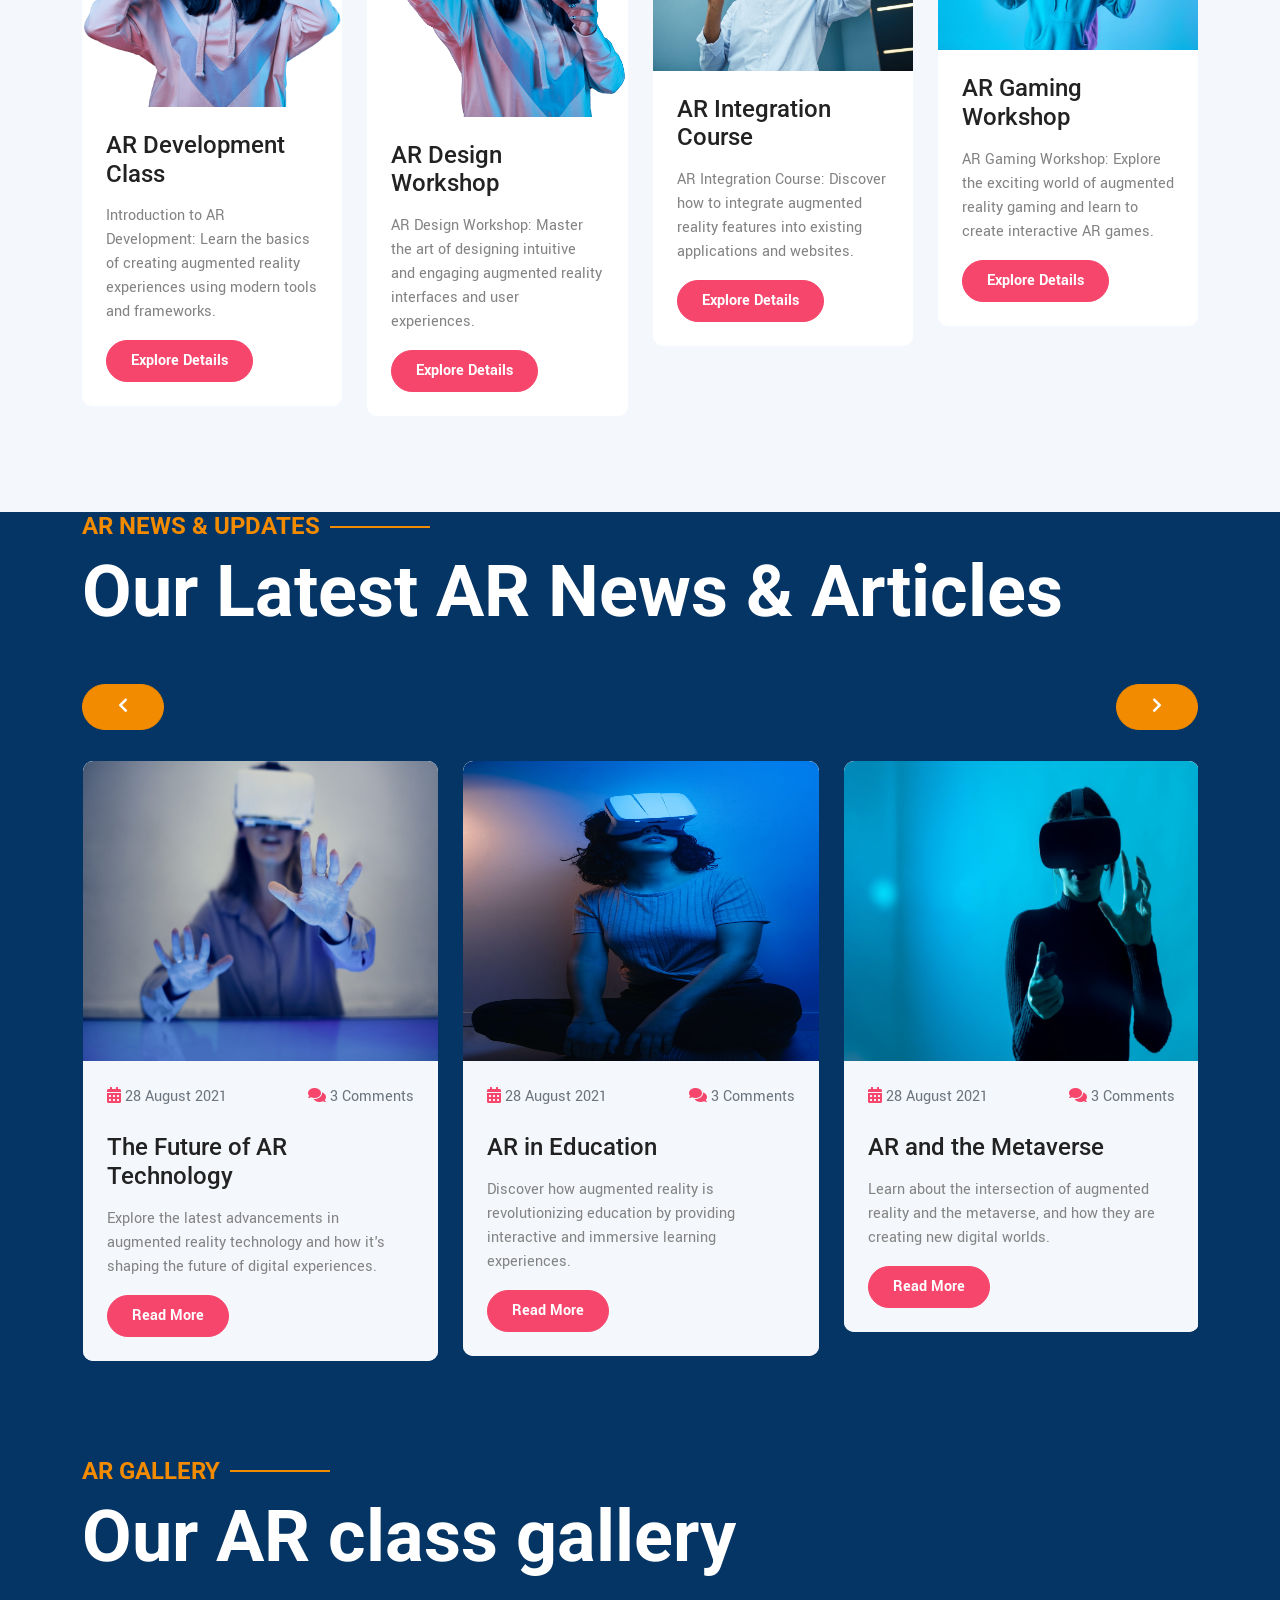
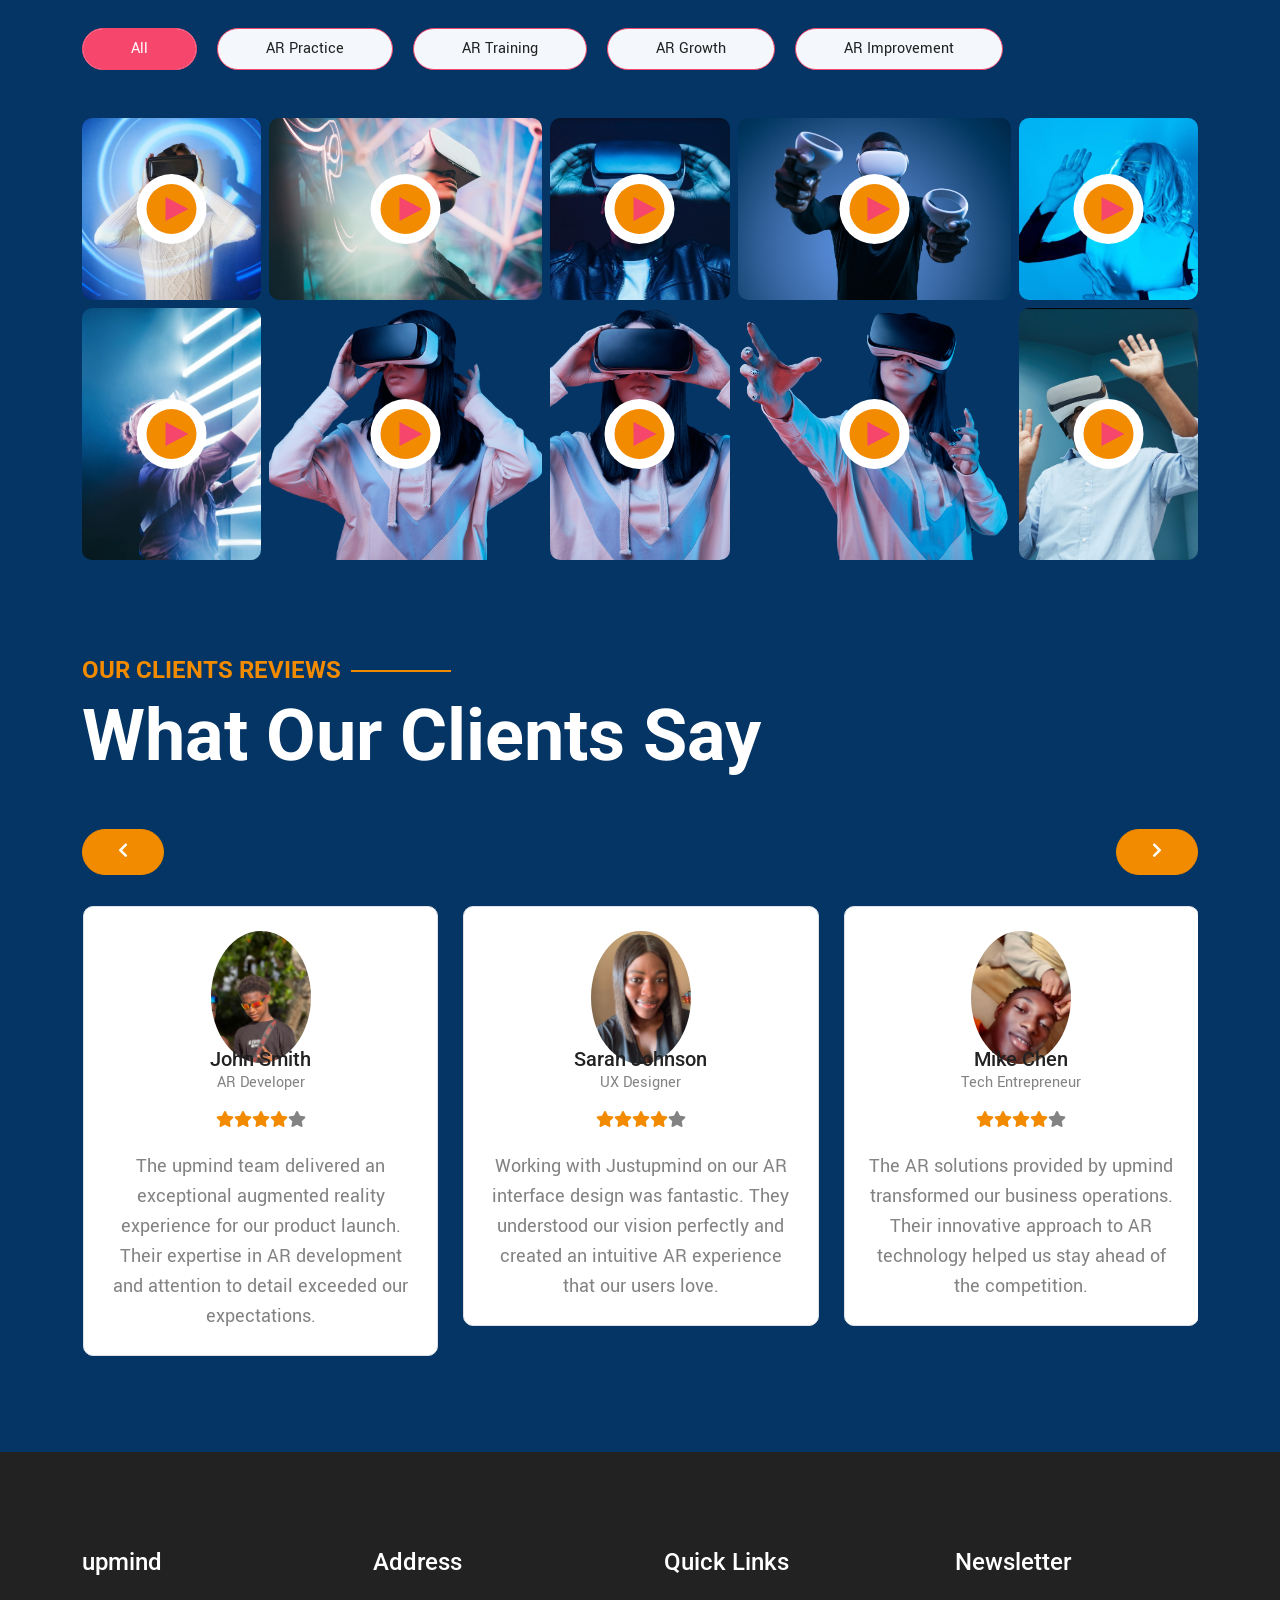
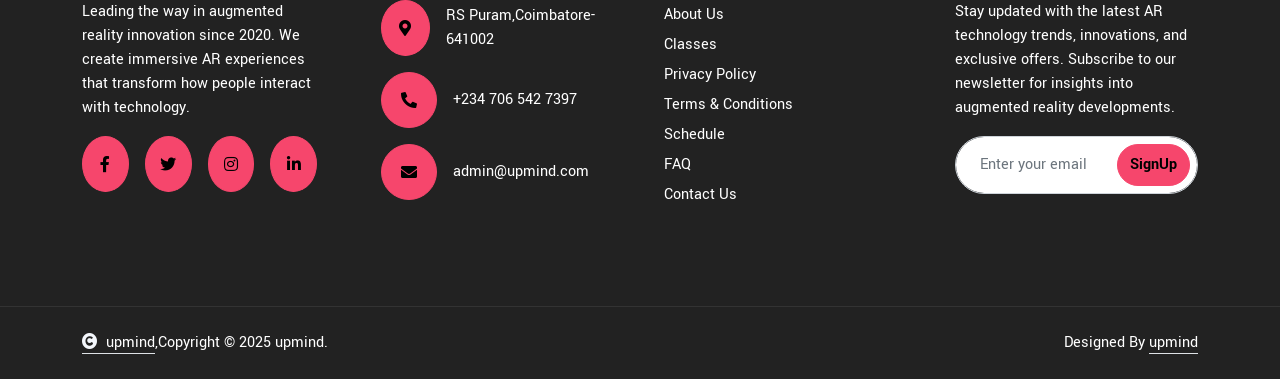
==== commit ad645602: "added team details" ====
--- a/index.html
+++ b/index.html
@@ -30,6 +30,20 @@
 
         <!-- Stylesheet -->
         <link href="css/style.css" rel="stylesheet">
+
+        <style>
+            h1{
+                color:black;
+            }
+         
+            /* FOOTER */
+            footer {
+                text-align: center;
+                padding: 30px;
+                background: #020617;
+                color: #64748b;
+            }
+        </style>
     </head>
 
     <body>
@@ -164,9 +178,9 @@
                     <div class="col-lg-7 wow fadeInRight" data-wow-delay="0.3s">
                         <h4 class="text-secondary sub-title fw-bold">about The upmind</h4>
                         <h1 class="display-3 mb-4"><strong class="text-primary">JustAR</strong>, We have been innovating AR since 2020</h1>
-                        <p>Augmented Reality is revolutionizing how we perceive and interact with our environment. By seamlessly blending digital content with the real world, AR creates engaging experiences that inform, entertain, and inspire users across all industries.
+                        <p style="color: white;" >Augmented Reality is revolutionizing how we perceive and interact with our environment. By seamlessly blending digital content with the real world, AR creates engaging experiences that inform, entertain, and inspire users across all industries.
                         </p>
-                        <p class="mb-4">At our upmind, we specialize in creating immersive augmented reality experiences. Since 2020, we've been pioneering AR technology to enhance education, entertainment, and business applications. Our team of experts develops custom AR solutions that bridge the gap between digital and physical worlds.
+                        <p style="color: white;" class="mb-4">At our upmind, we specialize in creating immersive augmented reality experiences. Since 2020, we've been pioneering AR technology to enhance education, entertainment, and business applications. Our team of experts develops custom AR solutions that bridge the gap between digital and physical worlds.
                         </p>
                         <a class="btn btn-primary rounded-pill text-white py-3 px-5" href="#">Learn More</a>
                     </div>
@@ -306,12 +320,12 @@
         <!-- Training End -->
 
 
-        <!-- Dance Class Start -->
+        <!-- AR Class Start -->
         <div class="container-fluid class bg-light py-5">
             <div class="container py-5">
                 <div class="pb-5">
                     <h4 class="text-secondary sub-title fw-bold wow fadeInUp" data-wow-delay="0.1s">Our AR Classes</h4>
-                    <h1 class="display-2 mb-0 wow fadeInUp" data-wow-delay="0.3s" style="color: black;">AR Classes for everyone</h1>
+                    <h1 style="color: #043565;" class="display-2 mb-0 wow fadeInUp" data-wow-delay="0.3s">AR Classes for everyone</h1>
                 </div>
                 <div class="class-carousel owl-carousel pt-5 wow fadeInUp" data-wow-delay="0.1s">
                     <div class="class-item bg-white rounded wow fadeInUp" data-wow-delay="0.1s">
@@ -1107,9 +1121,9 @@
                     <h4 class="text-secondary sub-title fw-bold wow fadeInUp" data-wow-delay="0.1s">OUR CLIENTS REVIEWS</h4>
                     <h1 class="display-2 mb-0 wow fadeInUp" data-wow-delay="0.3s" style="color: white;">What Our Clients Say</h1>
                 </div>
-                <div class="owl-carousel testimonial-carousel pt-5 wow fadeInUp" data-wow-delay="0.2s">
-                    <div class="testimonial-item border text-center rounded">
-                        <div class="rounded-circle position-absolute" style="width: 100px; height: 100px; top: 25px; left: 50%; transform: translateX(-50%);">
+                <div  class="owl-carousel testimonial-carousel pt-5 wow fadeInUp" data-wow-delay="0.2s">
+                    <div style="background-color: white;" class="testimonial-item border text-center rounded">
+                        <div class="rounded-circle position-absolute" style="width: 100px; height: 10px; top: 25px; left: 50%; transform: translateX(-50%);">
                             <img class="img-fluid rounded-circle" src="img/testimonial-1.jpeg" alt="img">
                         </div>
                         <div class="position-relative" style="margin-top: 140px;">
@@ -1127,9 +1141,10 @@
                             <p class="fs-5 mb-0">The upmind team delivered an exceptional augmented reality experience for our product launch. Their expertise in AR development and attention to detail exceeded our expectations.</p>
                         </div>
                     </div>
-                    <div class="testimonial-item border text-center rounded">
-                        <div class="rounded-circle position-absolute" style="width: 100px; height: 100px; top: 25px; left: 50%; transform: translateX(-50%);">
-                            <img class="img-fluid rounded-circle" src="img/testimonial-2.jpeg" alt="img">
+                    
+                    <div style="background-color: white;" class="testimonial-item border text-center rounded">
+                        <div class="rounded-circle position-absolute" style="width: 100px; height: 80px; top: 25px; left: 50%; transform: translateX(-50%);">
+                            <img class="img-fluid rounded-circle" src="img/team-16.jpeg" alt="img">
                         </div>
                         <div class="position-relative" style="margin-top: 140px;">
                             <h5 class="mb-0">Sarah Johnson</h5>
@@ -1146,7 +1161,7 @@
                             <p class="fs-5 mb-0">Working with Justupmind on our AR interface design was fantastic. They understood our vision perfectly and created an intuitive AR experience that our users love.</p>
                         </div>
                     </div>
-                    <div class="testimonial-item border text-center rounded">
+                    <div style="background-color: white;" class="testimonial-item border text-center rounded">
                         <div class="rounded-circle position-absolute" style="width: 100px; height: 100px; top: 25px; left: 50%; transform: translateX(-50%);">
                             <img class="img-fluid rounded-circle" src="img/testimonial-3.jpeg" alt="img">
                         </div>
@@ -1165,7 +1180,7 @@
                             <p class="fs-5 mb-0">The AR solutions provided by upmind transformed our business operations. Their innovative approach to AR technology helped us stay ahead of the competition.</p>
                         </div>
                     </div>
-                    <div class="testimonial-item border text-center rounded">
+                    <div style="background-color: white;" class="testimonial-item border text-center rounded">
                         <div class="rounded-circle position-absolute" style="width: 100px; height: 100px; top: 25px; left: 50%; transform: translateX(-50%);">
                             <img class="img-fluid rounded-circle" src="img/testimonial-4.jpeg" alt="img">
                         </div>
--- a/css/style.css
+++ b/css/style.css
@@ -15,7 +15,7 @@
 /*** Spinner End ***/
 
 body {
-    background-color: #040611;
+    background-color: #043565;
 }
 
 .back-to-top {
@@ -923,7 +923,7 @@
 
 /* About section heading */
 .container-fluid.py-5 .container.py-5 h1 {
-    color: white !important;
+    color: white
 }
 
 /*** copyright Start ***/
